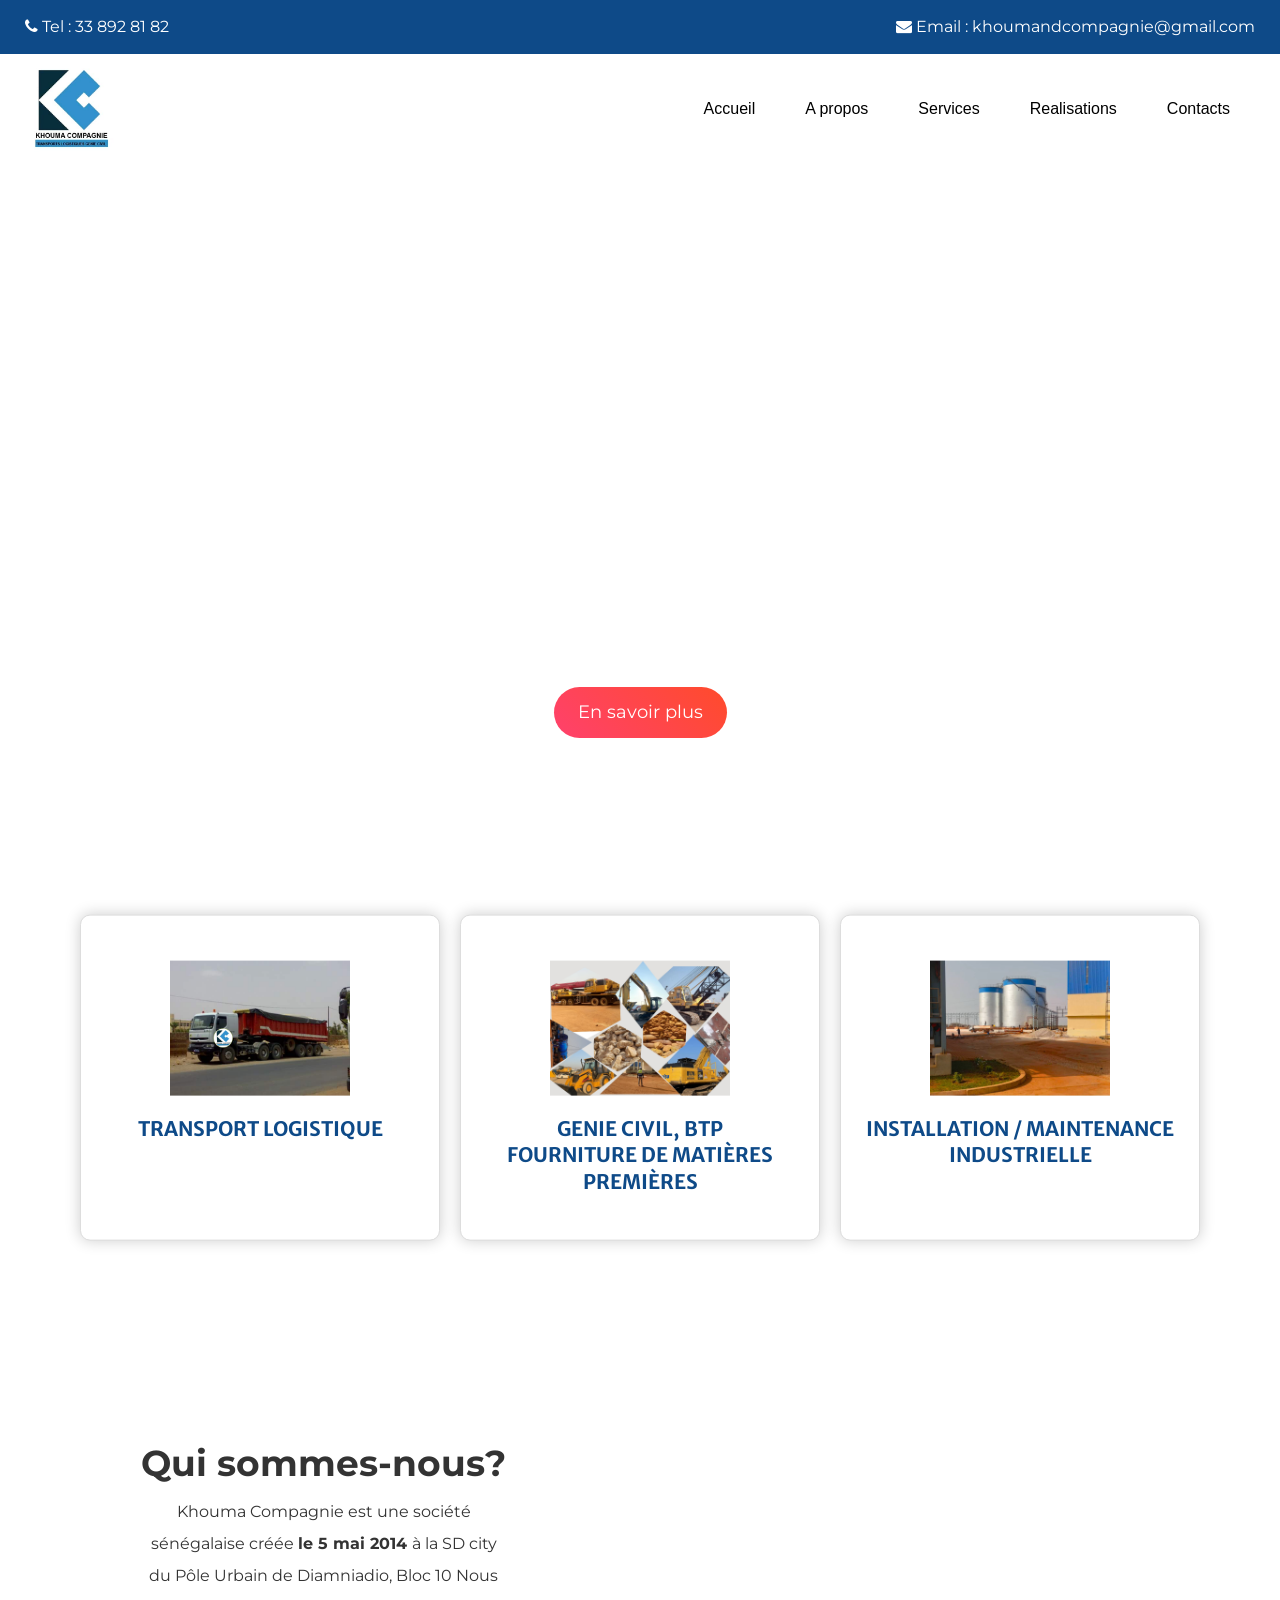
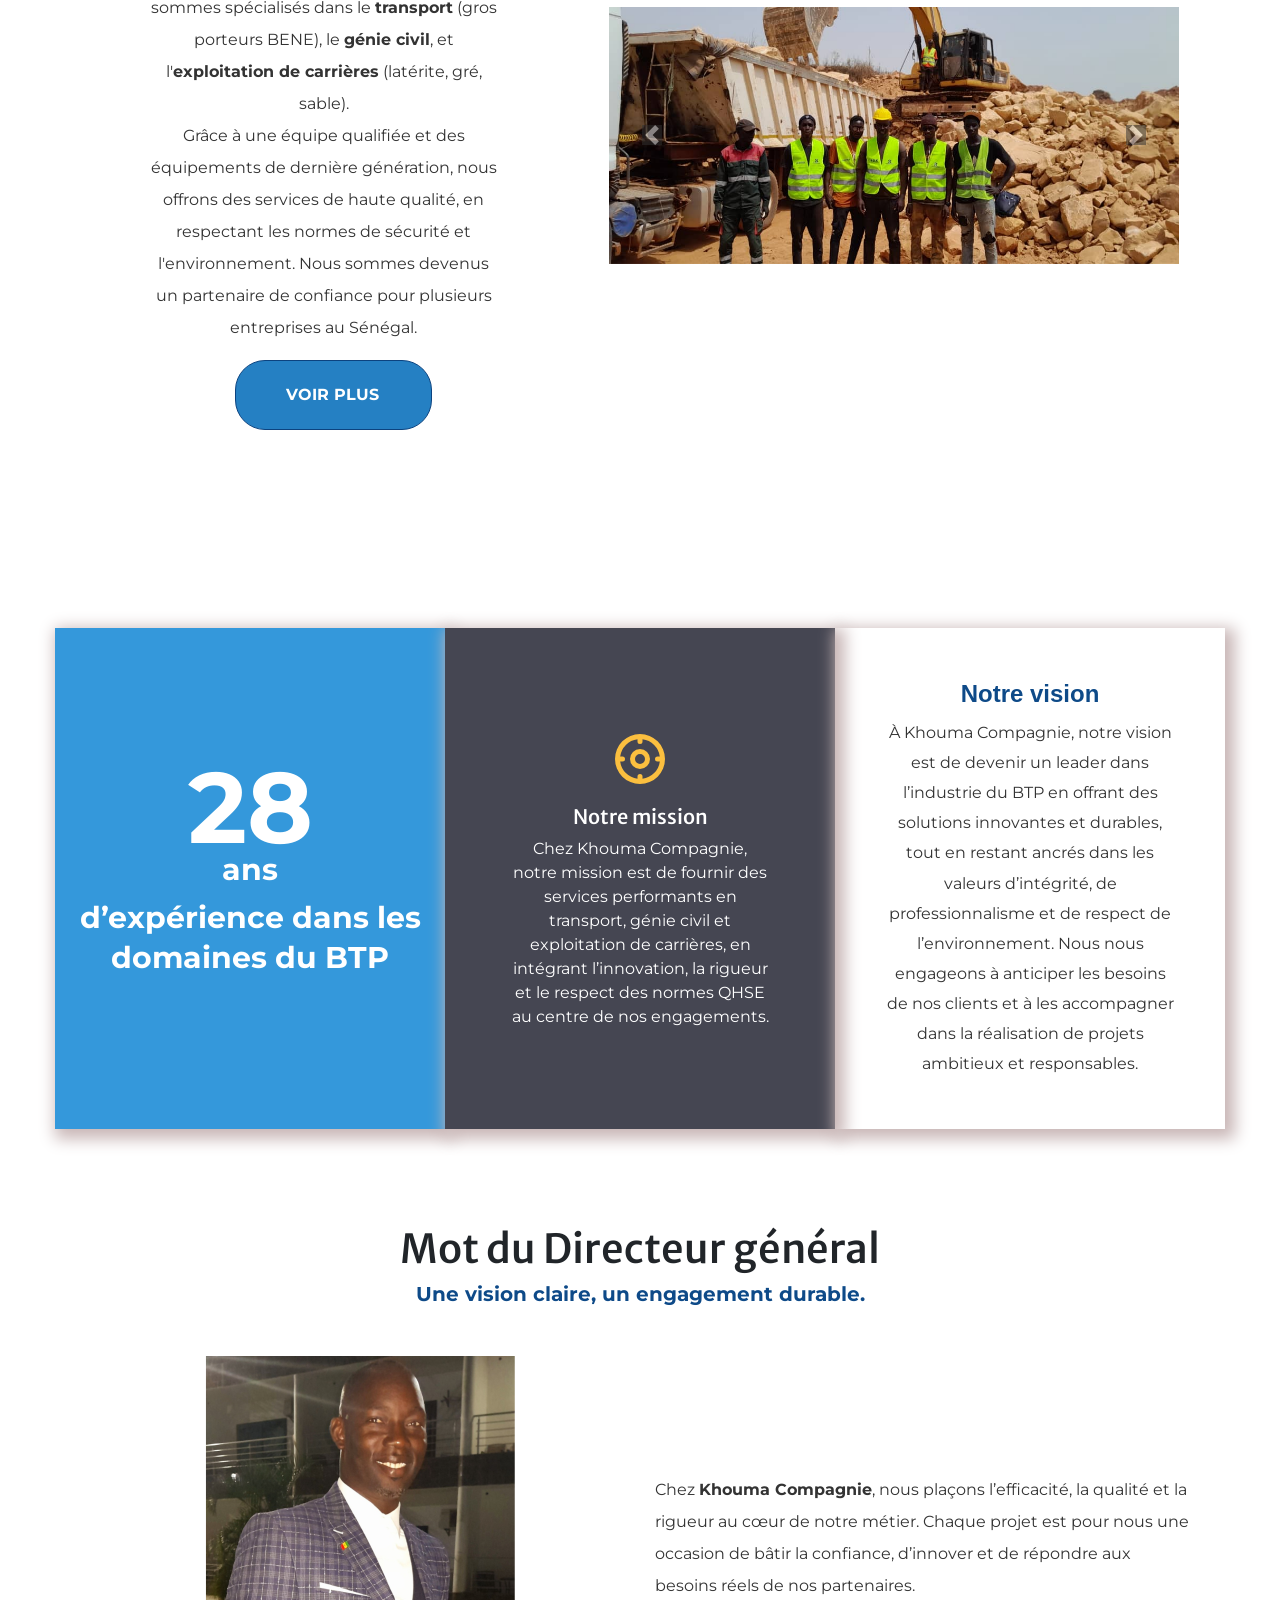
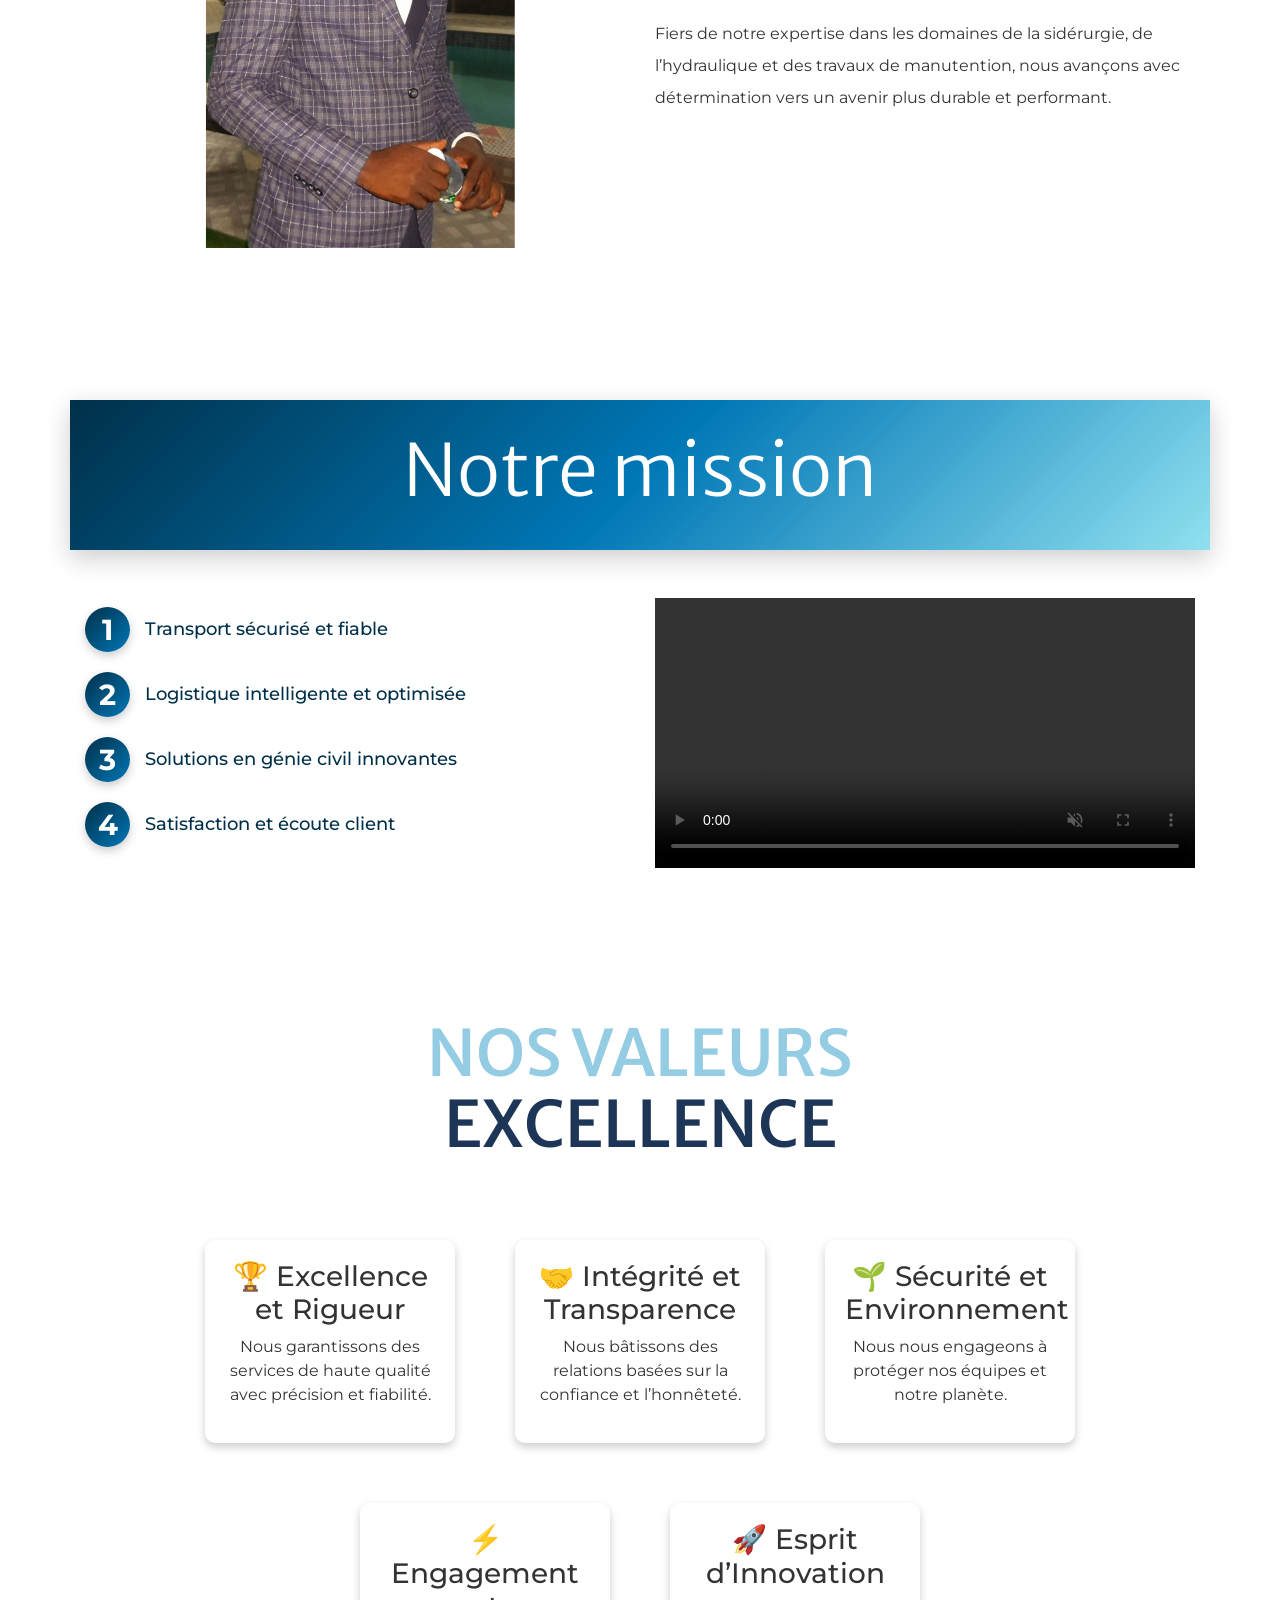
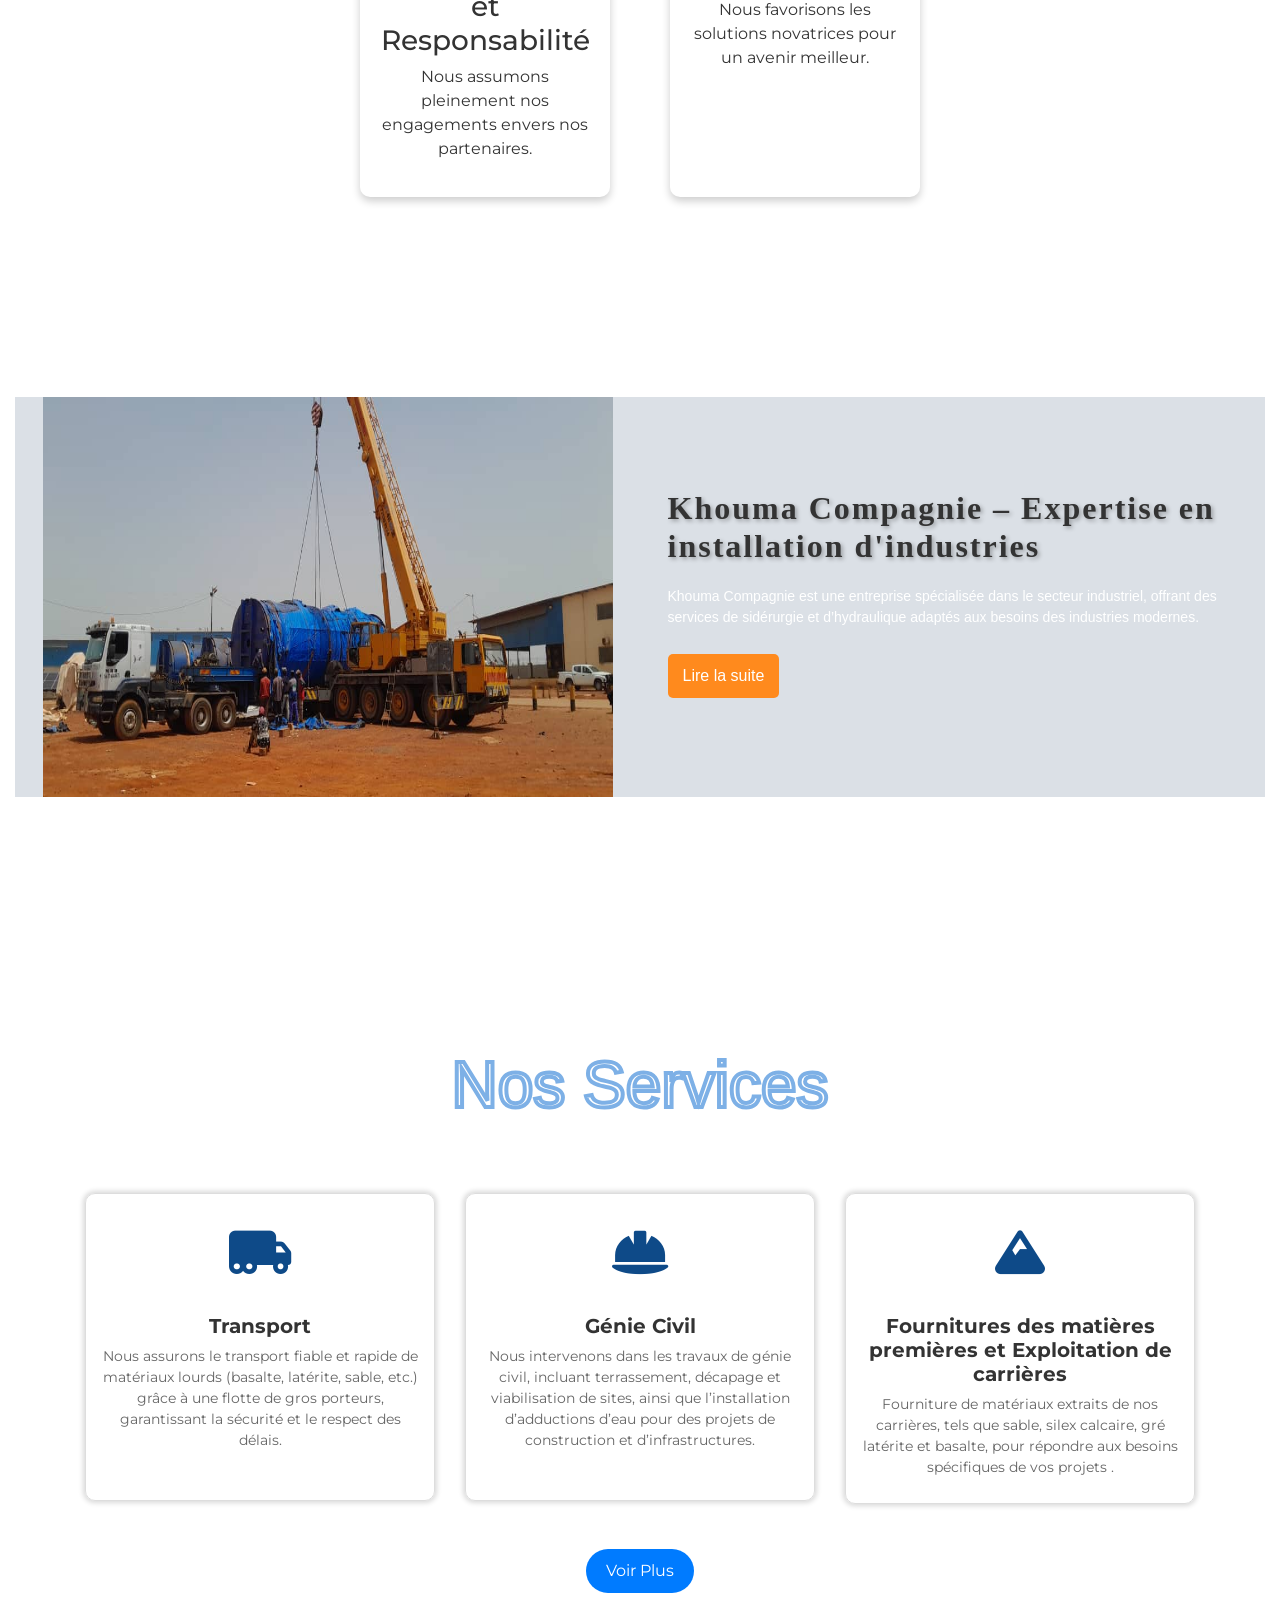
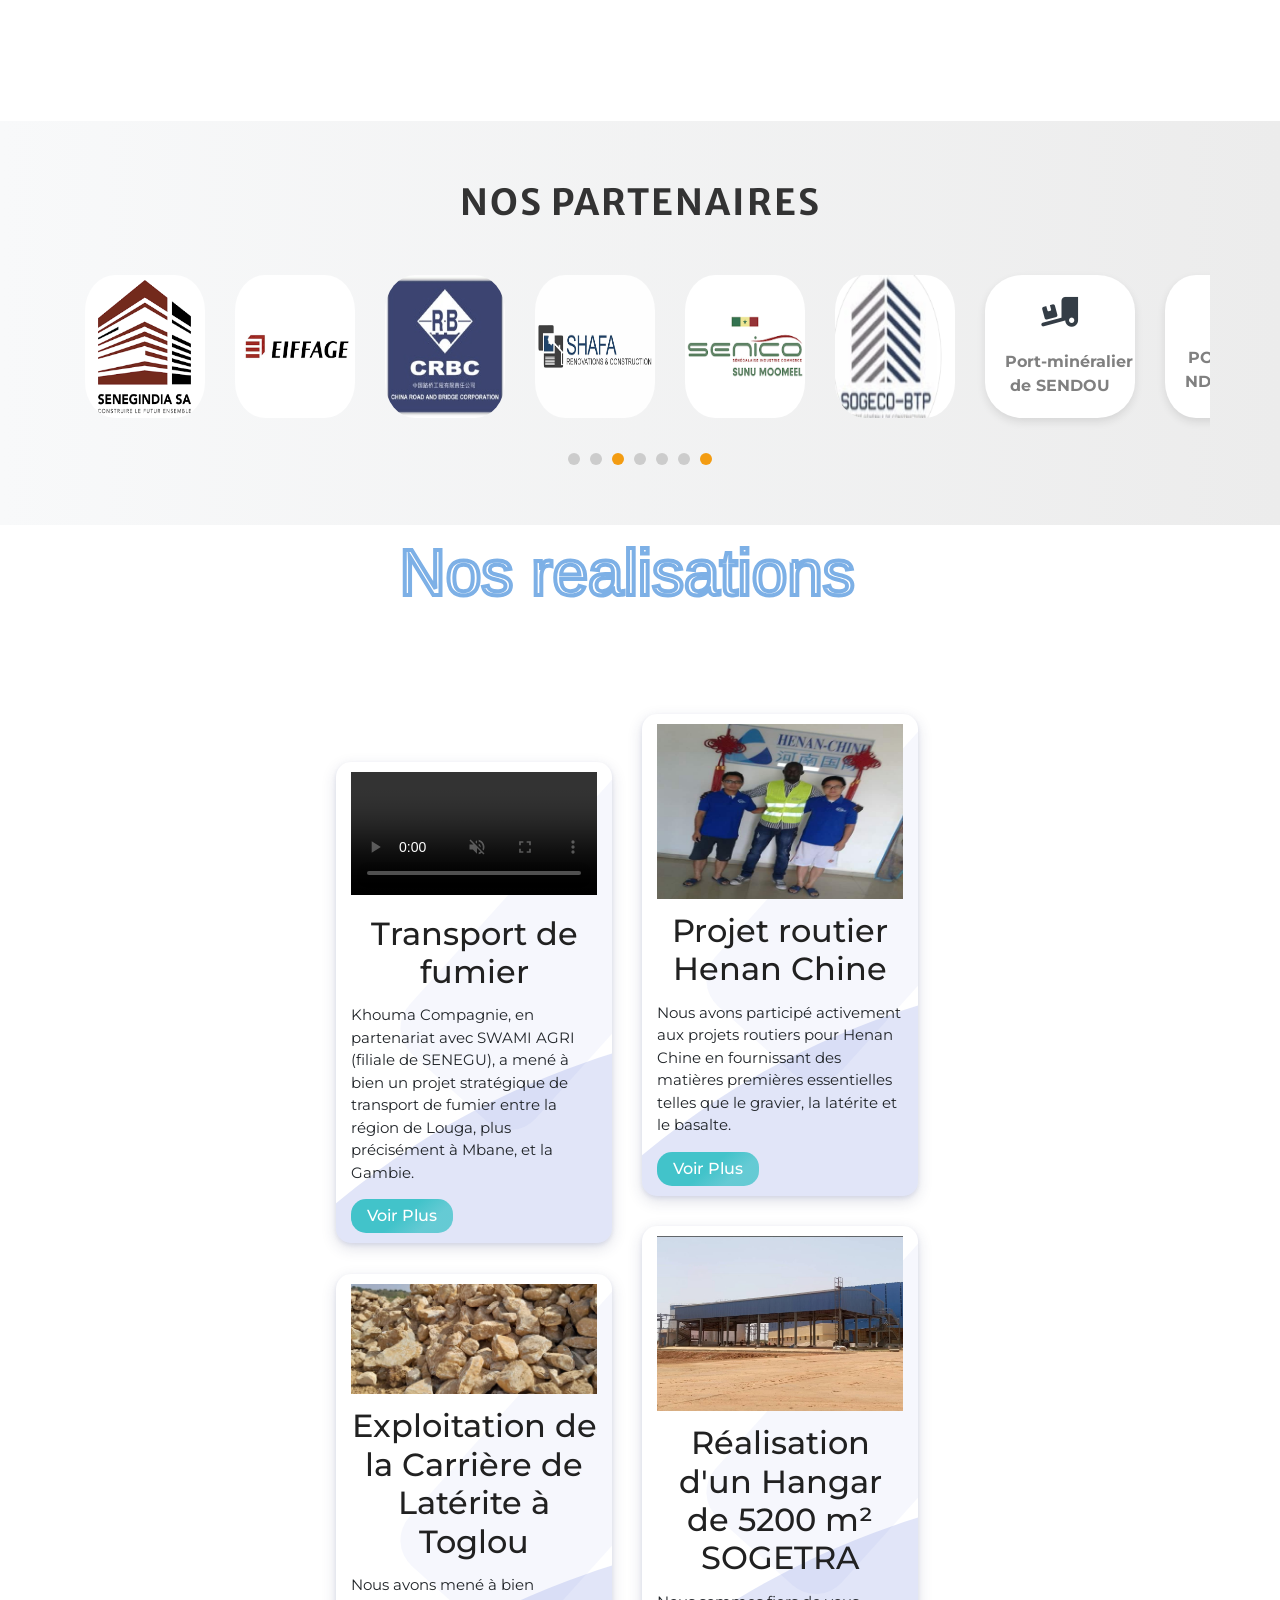
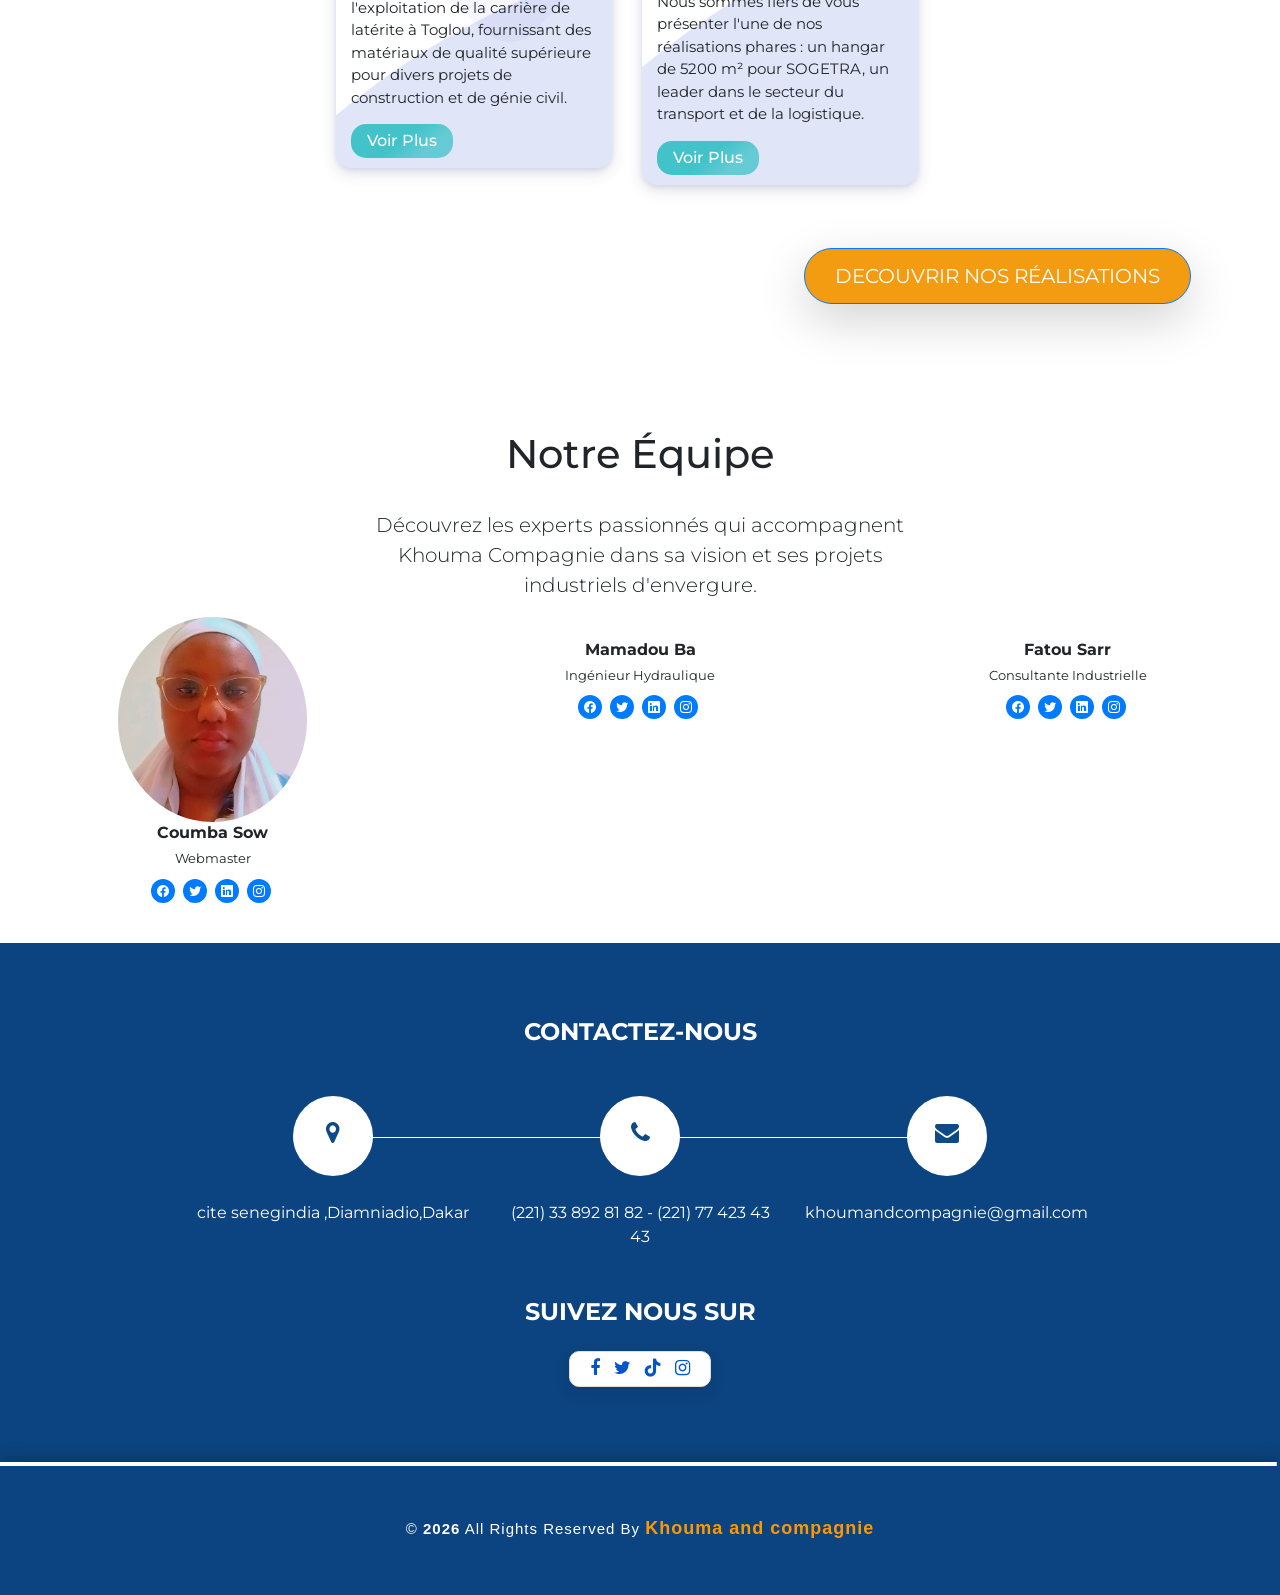
==== index.html @ 14bce643 "website previewS" ====
<!DOCTYPE html>
<html>

<head>
  <!-- Basic -->
  <meta charset="utf-8" />
  <meta name="google-site-verification" content="zhddqj1n6mwvAcPOHNUxkm_RNmZTlEj_WX2OLUiWiZ4" />  <meta http-equiv="X-UA-Compatible" content="IE=edge" />
  <!-- Mobile Metas -->
  <meta name="viewport" content="width=device-width, initial-scale=1, shrink-to-fit=no" />
  <!-- Site Metas -->
  <title>Khouma Compagnie | BTP, Transport, Génie Civil au Sénégal</title>
  <meta name="description" content="Khouma Compagnie est spécialisée dans le BTP, le transport logistique et les services industriels au Sénégal.">
  <meta name="keywords" content="BTP Sénégal, Transport, Génie civil, Khouma Compagnie, Entreprise construction Sénégal">
  <meta name="robots" content="index, follow">
  <link rel="canonical" href="https://khoumacompagnie.netlify.app">
  
  <!-- Liens vers les bibliothèques nécessaires -->
   <!-- AOS CSS -->
<link href="https://cdn.jsdelivr.net/npm/aos@2.3.4/dist/aos.css" rel="stylesheet">

  <link href="https://fonts.googleapis.com/css2?family=Montserrat:wght@400;700&display=swap" rel="stylesheet">

  <link href="https://cdnjs.cloudflare.com/ajax/libs/animate.css/4.1.1/animate.min.css" rel="stylesheet">
  <link href="https://cdnjs.cloudflare.com/ajax/libs/font-awesome/6.0.0-beta3/css/all.min.css" rel="stylesheet">
 
  <!-- slider stylesheet -->
  <link rel="stylesheet" type="text/css" href="https://cdnjs.cloudflare.com/ajax/libs/OwlCarousel2/2.3.4/assets/owl.carousel.min.css" />
  <!-- bootstrap core css -->
  <link rel="stylesheet" type="text/css" href="css/bootstrap.css" />
  <!-- font awesome style -->
  <link rel="stylesheet" type="text/css" href="css/font-awesome.min.css" />

  <!-- Custom styles for this template -->
  <link href="css/style.css" rel="stylesheet" />
  <!-- responsive style -->
  <link href="css/responsive.css" rel="stylesheet" />

</head>

<body>
  <div class="hero_area">
    <!-- header section strats -->
    <header class="header_section "  data-aos="fade-up" data-aos-duration="1000" data-aos-delay="300">
    <div class="header_top  text-white">
  <div class="container-fluid">
    <div class="contact_nav d-flex flex-column flex-md-row justify-content-between align-items-center text-center text-md-start">
      <a href="tel:+221338928182" class="mb-2 mb-md-0 text-white text-decoration-none">
        <i class="fa fa-phone me-2" aria-hidden="true"></i>
        <span>Tel : 33 892 81 82</span>
      </a>
      <a href="mailto:khoumandcompagnie@gmail.com" class="text-white text-decoration-none">
        <i class="fa fa-envelope me-2" aria-hidden="true"></i>
        <span>Email : khoumandcompagnie@gmail.com</span>
      </a>
    </div>
  </div>
</div>

      <div class="header_bottom">
        <div class="container-fluid">
          <nav class="navbar navbar-expand-lg custom_nav-container ">
            <a class="navbar-brand" href="index.html">
              <img src="images/logo_khouma.png" alt="" width="90" height="72">

            </a>

            <button class="navbar-toggler" type="button" data-toggle="collapse" data-target="#navbarSupportedContent" aria-controls="navbarSupportedContent" aria-expanded="false" aria-label="Toggle navigation">
              <span class=""> </span>
            </button>

            
            <div class="collapse navbar-collapse" id="navbarSupportedContent">
              <ul class="navbar-nav ">
                <li class="nav-item ">
                  <a class="nav-link" href="index.html">Accueil <span class="sr-only">(current)</span></a>
                </li>
                <li class="nav-item">
                  <a class="nav-link" href="about.html"> A propos</a>
                </li>
                <li class="nav-item">
                  <a class="nav-link" href="service.html"> Services</a>
                </li>
                <li class="nav-item">
                  <a class="nav-link" href="realisation.html"> Realisations</a>
                </li>
                <li class="nav-item">
                  <a class="nav-link" href="contact.html">Contacts</a>
                </li>
              </ul>
            </div>
          </nav>
        </div>
      </div>
    </header>
    <!-- end header section -->
    <!-- slider section -->
   
    <section class="slider_section">
      <video autoplay loop muted playsinline class="background-video">
          <source src="src/BACK.mp4" type="video/mp4">
      </video>
      <div class="container">
          <div class="content-box">
              <h1 class="animated-title">Bienvenue dans notre univers</h1>
              <p class="animated-subtitle">Découvrez notre expertise en transport, logistique et génie civil.</p>
              <a href="#" class="cta-button">En savoir plus</a>
          </div>
      </div>
  </section>
   
   
    <!-- end slider section -->
  </div>

  <!-- feature section -->
  <section class="feature_section">
    <div class="container">
      <div class="feature_container row justify-content-center">
        
        <!-- Box 1: Transport logistique -->
        <div class="box col-12 col-md-4 mb-4">
          <img src="images/transport.png" alt="" width="180" height="137">
          <h5 class="name text-center text-md-start fs-6 fs-md-5 fs-lg-4">
            Transport logistique
          </h5>
        </div>
  
        <!-- Box 2: Genie civil, Btp -->
        <div class="box col-12 col-md-4 mb-4">
          <div class="img-box">
            <img src="images/genie.png" alt="" width="180" height="137">
          </div>
          <h5 class="name text-center text-md-start fs-6 fs-md-5 fs-lg-4">
            Genie civil, Btp <br>
            Fourniture de matières premières
          </h5>
        </div>
  
        <!-- Box 3: Installation / maintenance industrielle -->
        <div class="box col-12 col-md-4 mb-4">
          <div class="img-box">
            <img src="images/industrie.jpg" alt="" width="180" height="137">
          </div>
          <h5 class="name text-center text-md-start fs-6 fs-md-5 fs-lg-4">
            Installation / Maintenance Industrielle
          </h5>
        </div>
  
      </div>
    </div>
  </section>

  <!-- end feature section -->
       <!--  presentation section -->

  <section class="about_section layout_padding-bottom ">
    <div class="container">
      <div class="row">
        <div class="col-lg-5 col-md-6 wow fadeInUp">
          <div class="detail-box " data-aos="fade-up" data-aos-duration="1000" data-aos-delay="300">
              <h2 >Qui sommes-nous?</h2>
              <p class="text-start text-md-center px-0 px-lg-5">
                Khouma Compagnie est une société sénégalaise créée <strong>le 5 mai 2014 </strong>à la SD city du Pôle Urbain de Diamniadio, Bloc 10
                Nous sommes spécialisés dans le <strong>transport</strong> (gros porteurs BENE), le <strong>génie civil</strong>, et l'<strong>exploitation de carrières</strong> (latérite, gré, sable).
             <br>
                  Grâce à une équipe qualifiée et des équipements de dernière génération, nous offrons des services de haute qualité, en respectant les normes de sécurité et l'environnement. Nous sommes devenus un partenaire de confiance pour plusieurs entreprises au Sénégal.
              </p>
              <a href="/about" class="btn btn-primary wow fadeInUp">Voir Plus</a>
          </div>
      </div>
      
        <div class="col-lg-7 col-md-6">
          <div id="imageCarousel" class="carousel slide" data-ride="carousel" data-interval="5000">
            <div class="carousel-inner">
              <div class="carousel-item active">
                <img src="images/A.png" class="d-block w-100" alt="Image 1">
              </div>
              <div class="carousel-item">
                <img src="images/about-img2.jpg" class="d-block w-100" alt="Image 2">
              </div>
              <div class="carousel-item">
                <img src="images/about-img3.jpg" class="d-block w-100" alt="Image 3">
              </div>
              <div class="carousel-item">
                <img src="images/about-img4.jpg" class="d-block w-100" alt="Image 3">
              </div>
            </div>
            <a class="carousel-control-prev" href="#imageCarousel" role="button" data-slide="prev">
              <span class="carousel-control-prev-icon"></span>
            </a>
            <a class="carousel-control-next" href="#imageCarousel" role="button" data-slide="next">
              <span class="carousel-control-next-icon"></span>
            </a>
          </div>
        </div>
      </div>
    </div>
  </section>
    <!-- end presentation section -->

  <!-- mission section -->

  <section class="container bande py-5" data-aos="fade-up" data-aos-duration="1000" data-aos-delay="300">
    <div class="row gy-4">
      
      <!-- Premier div avec hauteur flexible -->
      <div class="elementor-widget-wrap elementor-element-populated col-12 col-md-4 col1 d-flex flex-column align-items-center text-center text-md-start" data-aos="fade-right" data-aos-duration="1000">
        <div class="elementor-widget-container">
          <h1 class="elementor-heading-title elementor-size-default display-4 fw-bold">28</h1>
          <h2 class="elementor-heading-title elementor-size-default h4">ans</h2>
          <h2 class="elementor-heading-title elementor-size-default h6">d’expérience dans les domaines du BTP</h2>
        </div>
      </div>
    
      <!-- Deuxième div -->
      <div class="elementor-widget-wrap elementor-element-populated col-12 col-md-4 col2 d-flex flex-column align-items-center text-center text-md-start" data-aos="fade-up" data-aos-duration="1000">
        <!-- Icône -->
        <svg xmlns="http://www.w3.org/2000/svg" width="60" height="60" class="mb-3" fill="#fbbf3f" viewBox="0 0 24 24">
          <path d="M12 2a10 10 0 1 0 10 10A10.011 10.011 0 0 0 12 2Zm1 17.93V19a1 1 0 0 0-2 0v.93A8.005 8.005 0 0 1 4.07 13H5a1 1 0 0 0 0-2h-.93A8.005 8.005 0 0 1 11 4.07V5a1 1 0 0 0 2 0v-.93A8.005 8.005 0 0 1 19.93 11H19a1 1 0 0 0 0 2h.93A8.005 8.005 0 0 1 13 19.93ZM12 8a4 4 0 1 0 4 4 4.005 4.005 0 0 0-4-4Zm0 6a2 2 0 1 1 2-2 2.003 2.003 0 0 1-2 2Z" />
        </svg>
    
        <h2 class="elementor-heading-title elementor-size-default h5 mb-2">Notre mission</h2>
        <div class="elementor-widget-container px-3">
          <p class="mb-0 text-start text-md-center">
            Chez Khouma Compagnie, notre mission est de fournir des services performants en transport, génie civil et exploitation de carrières, 
            en intégrant l’innovation, la rigueur et le respect des normes QHSE au centre de nos engagements.
          </p>
        </div>
      </div>
    
      <!-- Troisième div -->
      <div class="elementor-widget-wrap elementor-element-populated col-12 col-md-4 col3 d-flex flex-column align-items-center text-center text-md-start px-sm-5" data-aos="fade-left" data-aos-duration="1000">
        <h2 class="elementor-heading-title elementor-size-default h5 ">Notre vision</h2>
        <span class="text-start text-md-center ">
          À Khouma Compagnie, notre vision est de devenir un leader dans l’industrie du BTP en offrant des solutions innovantes et durables, tout en restant ancrés dans les valeurs d’intégrité, de professionnalisme et de respect de l’environnement. Nous nous engageons à anticiper les besoins de nos clients et à les accompagner dans la réalisation de projets ambitieux et responsables.
        </span>
      </div>
  
    </div>
  </section>
  
  
  <!-- end mission section -->
     <!--  director section -->

     <section class="py-5 mot-directeur">
      <div class="container director">
        
        <!-- Titre centré -->
        <div class="row justify-content-center text-center mb-4">
          <div class="col-lg-8 col-md-10">
            <h1 class="elementor-heading-title">Mot du Directeur général</h1>
            <span class="mt-3">Une vision claire, un engagement durable.</span>
          </div>
        </div>
    
        <!-- Contenu 2 colonnes responsive -->
        <div class="row align-items-center">
          <div class="col-md-6 mb-4 mb-md-0"   data-aos="fade-up" data-aos-duration="1000" data-aos-delay="300">
            <!-- Tu peux ajouter une image ici par exemple -->
            <img src="images/dg.png"  alt="" style="left: 0; width:100%">
          </div>
    
          <div class="col-md-6" >
            <p>
              Chez <strong>Khouma Compagnie</strong>, nous plaçons l’efficacité, la qualité et la rigueur au cœur de notre métier.
              Chaque projet est pour nous une occasion de bâtir la confiance, d’innover et de répondre aux besoins réels de nos partenaires.
            </p>
            <p>
              Fiers de notre expertise dans les domaines de la sidérurgie, de l’hydraulique et des travaux de manutention, nous avançons
              avec détermination vers un avenir plus durable et performant.
            </p>
          </div>
        </div>
    
      </div>
    </section>
    
   <!-- end director section -->
        <!--  mission section -->

        <section class="banniere-section">
    <div class="container">
      
      <!-- Row 1 : Titre animé -->
      <div class="row justify-content-center first-row m-0">
        <div class="col-12 text-center">
            <h2 class="display-3 display-sm-2 display-md-2 display-lg-1 text-white">Notre mission</h2>
        </div>
    </div>
    

      <!-- Row 2 : Texte simple -->
      <div class="row align-items-center mt-5">
  <!-- Colonne gauche : Missions -->
  <div class="col-lg-6 col-md-12">
    <div class="mission-item">
      <span class="numero">1</span>
      <span class="texte-mission">Transport sécurisé et fiable</span>
    </div>
    <div class="mission-item">
      <span class="numero">2</span>
      <span class="texte-mission">Logistique intelligente et optimisée</span>
    </div>
    <div class="mission-item">
      <span class="numero">3</span>
      <span class="texte-mission">Solutions en génie civil innovantes</span>
    </div>
    <div class="mission-item">
      <span class="numero">4</span>
      <span class="texte-mission">Satisfaction et écoute client</span>
    </div>
  </div>

  <!-- Colonne droite : Texte explicatif -->
  <div class="col-lg-6 col-md-12 text-center mt-4 mt-lg-0">
  <video width="100%" height="30%" autoplay loop muted playsinline  controls>
            <source src="src/mission.mp4" type="video/mp4">
            Votre navigateur ne prend pas en charge la lecture de vidéos.
        </video> 
  </div>
</div>

    </div>
  </section>
      <!-- end mission section -->

    <!-- valors section  -->

      <section class="nos-valeurs ">
          <div class="main">
            <h1>Nos valeurs <div class="roller">
              <span id="rolltext">Excellence<br/>
              Innovation<br/>
              Integrite<br/>

              <span id="spare-time"> Succès garanti.</span><br/>
              </div>
              </h1>
              
            </div>
            
          <div class="valeurs-container">
              <div class="valeur">
                  <h3>🏆 Excellence et Rigueur</h3>
                  <p>Nous garantissons des services de haute qualité avec précision et fiabilité.</p>
              </div>
              <div class="valeur">
                  <h3>🤝 Intégrité et Transparence</h3>
                  <p>Nous bâtissons des relations basées sur la confiance et l’honnêteté.</p>
              </div>
              <div class="valeur">
                  <h3>🌱 Sécurité et Environnement</h3>
                  <p>Nous nous engageons à protéger nos équipes et notre planète.</p>
              </div>
              <div class="valeur">
                  <h3>⚡ Engagement et Responsabilité</h3>
                  <p>Nous assumons pleinement nos engagements envers nos partenaires.</p>
              </div>
              <div class="valeur">
                  <h3>🚀 Esprit d’Innovation</h3>
                  <p>Nous favorisons les solutions novatrices pour un avenir meilleur.</p>
              </div>
          </div>
      </section>
    <!-- end valors section -->

     
  
  
  <!-- professional section -->

  <section class="professional_section layout_padding"   data-aos="fade-up" data-aos-duration="1000" data-aos-delay="300">
    <div class="container-fluid"  >
      <div class="row">
        <div class="col-md-6">
          <div class="img-box ">
            <img src="images/mavamar1.jpg"  alt="" style="left: 0;">
          </div>
        </div>
        
        <div class="col-md-6">
          <div class="detail-box">
              <h2>Khouma Compagnie – Expertise en installation d'industries</h2>
              <p>
                  Khouma Compagnie est une entreprise spécialisée dans le secteur industriel, offrant des services de sidérurgie et d’hydraulique adaptés aux besoins des industries modernes.
              </p>
              <input type="checkbox" id="toggle" hidden>
              <div id="more">
                  <p>
                      Grâce à notre expertise et à nos équipements de pointe, nous accompagnons nos partenaires dans l’optimisation de leurs infrastructures et processus, garantissant robustesse, performance et durabilité.
                  </p>
              </div>
              <label for="toggle" class="read-more"></label>
          </div>
      </div>
      
      </div>
    </div>
  </section>

  <!-- end professional section -->

  <!-- service section -->


  
  <section class="service_section layout_padding">
    <div class="container">
        <div class="heading_container heading_center">
            <main> Nos Services </main>
        </div>
        <div class="row">
            <div class="col-sm-6 col-md-4 mx-auto">
                <div class="box">
                    <div class="img-box">
                        <i class="fas fa-truck-moving"></i>
                    </div>
                    <div class="detail-box">
                        <h5> Transport </h5>
                        <p> Nous assurons le transport fiable et rapide de matériaux lourds (basalte, latérite, sable, etc.) grâce à une flotte de gros porteurs, garantissant la sécurité et le respect des délais. </p>
                    <br>
                      </div>
                </div>
            </div>
            <div class="col-sm-6 col-md-4 mx-auto">
                <div class="box">
                    <div class="img-box">
                        <i class="fas fa-hard-hat"></i>
                    </div>
                    <div class="detail-box">
                        <h5> Génie Civil </h5>
                        <p>Nous intervenons dans les travaux de génie civil, incluant terrassement, décapage et viabilisation de sites, ainsi que l’installation d’adductions d’eau pour des projets de construction et d’infrastructures. </p>
                    <br>
                      </div>
                </div>
            </div>
            <div class="col-sm-6 col-md-4 mx-auto">
                <div class="box">
                    <div class="img-box">
                        <i class="fas fa-mountain"></i>
                    </div>
                    <div class="detail-box">
                        <h5> Fournitures des
                          matières premières et Exploitation de carrières</h5>
                        <p> Fourniture de matériaux extraits de nos carrières, tels que sable, silex calcaire, gré latérite et basalte, pour répondre aux besoins spécifiques de vos projets . </p>
                    </div>
                </div>
                
            </div>
        </div>

        <!-- Checkbox pour afficher/masquer -->
        <input type="checkbox" id="toggle-services" class="toggle-input">

        <!-- Services cachés -->
        <div class="row toggle-content">
           
          <div class="col-sm-6 col-md-4 mx-auto">
            <div class="box">
                <div class="img-box">
                  <i class="fas fa-hard-hat"></i> 
                </div>
                <div class="detail-box">
                    <h5> BTP </h5>
                <p>Les travaux de construction et de pistes 
                  font partie de notre portefeuille d’activité.</p> 
                </div>
            </div>
        </div>
        

         
            <div class="col-sm-6 col-md-4 mx-auto ">
                <div class="box">
                    <div class="img-box">
                        <i class="fas fa-tools"></i>
                    </div>
                    <div class="detail-box">
                        <h5> installation Industrielle </h5>
                        <p> installation et maintenance pour garantir une production continue. </p>
                    </div>
                </div>
                
            </div>
            <div class="col-sm-6 col-md-4 mx-auto">
              <div class="box">
                  <div class="img-box">
                      <i class="fas fa-building"></i> <!-- Icône pour l'immobilier -->
                  </div>
                  <div class="detail-box">
                      <h5> Immobilier </h5>
                      <p> Développement, gestion et vente de propriétés résidentielles et commerciales. </p>
                  </div>
              </div>
          </div>
          
          <div class="col-sm-6 col-md-4 mx-auto">
            <div class="box">
                <div class="img-box">
                  <i class="fas fa-boxes"></i> 
                </div>
                <div class="detail-box">
                    <h5> Logistique </h5>
                    <p>Gestion complète de la logistique de vos projets, assurant une coordination fluide et une livraison à temps des matériaux nécessaires pour le bon déroulement des chantiers. </p>
                </div>
            </div>
        </div>
        
            
        </div>

        <!-- Bouton Voir Plus / Moins -->
        <div class="btn-box">
            <label for="toggle-services" class="btn-label"> Voir Plus </label>
            <label for="toggle-services" class="btn-label btn-hide"> Voir Moins </label>
        </div>
    </div>
</section>

  <!-- end service section -->

  <!-- client section -->


  <section class="partners_section">
    <div class="container">
      <h2 class="section-title">Nos Partenaires</h2>
      <div class="slider-container">
        <div class="logo-slider">
          <div class="logo-track">
            <img src="images/seneguindia.png" alt="Partenaire 1" width="10px" height="10px" >
            <img src="images/effage.png" alt="Partenaire 2">
            <img src="images/LOGO CBRC.jfif" alt="Partenaire 3">
            <img src="images/shafa.png" alt="Partenaire 4">
            <img src="images/senico.png" alt="Partenaire 4">
            <img src="images/sogeco.png" alt="Partenaire 4">
            <div class="partenaire-item">
              <i class="fas fa-truck-loading"></i>
              <p> Port-minéralier <br> de SENDOU </p>

          </div>
          <div class="partenaire-item">
            <i class="fas fa-anchor"></i>
            <p>  PORT DE     <br> NDAYANE </p>

        </div>
        <img src="images/dm-construction.png" alt="Partenaire 6">
        <img src="images/sogetra.png" alt="Partenaire 7">


       
           
            <!-- Répétition pour un effet infini -->
            <img src="images/seneguindia.png" alt="Partenaire 1" width="10px" height="10px" >
            <img src="images/effage.png" alt="Partenaire 2">
            <img src="images/LOGO CBRC.jfif" alt="Partenaire 3">
            <img src="images/shafa.png" alt="Partenaire 4">

            <div class="partenaire-item">
              <i class="fas fa-truck-loading"></i>
              <p> Port-minéralier <br> de SENDOU </p>

          </div>
          <div class="partenaire-item">
            <i class="fas fa-anchor"></i>
            <p>  PORT DE     <br> NDAYANE </p>

        </div>
        <img src="images/dm-construction.png" alt="Partenaire 6">
        <img src="images/sogetra.png" alt="Partenaire 7">


       
          </div>
        </div>
        <div class="dots-container"></div>
      </div>
    </div>
  </section>
  
  
  
  <!-- end client section -->



<!-- nos realisation -->
<div class="section_our_solution">
  <main>Nos realisations</main>

  <div class="row">

    <div class="col-lg-12 col-md-12 col-sm-12 ">
      <div class="our_solution_category">
        <div class="solution_cards_box">
          <div class="solution_card">
            <div class="hover_color_bubble"></div>
            <video width="100%" height="50%" autoplay loop muted playsinline  controls>
              <source src="src/fumier.mp4" type="video/mp4">
              Votre navigateur ne prend pas en charge la lecture de vidéos.
          </video>           
           <div class="solu_title">
              <h3>Transport de fumier</h3>
            </div>
            <div class="solu_description">
              <p>
                Khouma Compagnie, en partenariat avec SWAMI AGRI (filiale de SENEGU), a mené à bien un projet stratégique de transport de fumier entre la région de Louga, plus précisément à Mbane, et la Gambie. 
              </p>
              <p id="extra-text" style="display: none;">
                Ce projet a exigé une logistique sophistiquée et des coûts élevés, en raison de la nature du produit à transporter et des défis liés au respect des délais de livraison. Grâce à une gestion rigoureuse des ressources et à une coordination optimale, Khouma Compagnie a su relever ce défi avec succès, garantissant ainsi une solution efficace et fiable pour le transport de matières organiques vers la Gambie. Ce projet témoigne de notre expertise en matière de logistique internationale et de notre engagement à offrir des services de haute qualité à nos partenaires.              </p>
              <button type="button" class="read_more_btn" onclick="toggleText()">Voir Plus</button>            </div>
          </div>
          <div class="solution_card">
            <div class="hover_color_bubble"></div>
            <img src="images/basalte.jpg" alt="">
            <div class="solu_title">
              <h3>Exploitation de la Carrière de Latérite à Toglou
              </h3>
            </div>
            <div class="solu_description">
              <p>
                Nous avons mené à bien l'exploitation de la carrière de latérite à Toglou, fournissant des matériaux de qualité supérieure pour divers projets de construction et de génie civil.             
               </p>
              <p id="extra-text3" style="display: none;">
                Grâce à notre expertise technique et notre engagement en matière de sécurité et de respect de l’environnement, nous avons optimisé l'extraction et la gestion des ressources, garantissant des livraisons ponctuelles et efficaces. Cette exploitation contribue non seulement à soutenir le développement d'infrastructures, mais aussi à répondre aux besoins croissants en matériaux locaux pour des projets durables.
              </p>
              <button type="button" class="read_more_btn3" onclick="toggleText3()">Voir Plus</button>
            </div>
          </div>
          
        </div>
        <!--  -->
        <div class="solution_cards_box sol_card_top_3">
          <div class="solution_card">
            <div class="hover_color_bubble"></div>
            <img src="images/HENAN chine.jpg" alt="">
            <div class="solu_title">
              <h3>Projet routier Henan Chine</h3>
            </div>
            <div class="solu_description">
              <p id="short-text">
                Nous avons participé activement aux projets routiers pour Henan Chine en fournissant des matières premières essentielles telles que le gravier, la latérite et le basalte.           
                 </p>
              <p id="extra-text1" style="display: none;">
                Nous assurons également la livraison avec nos camions et mettons à disposition des chauffeurs qualifiés pour le transport et la logistique. Notre engagement envers la qualité et la durabilité contribue à la réalisation d'infrastructures solides et performantes.              </p>
              <button type="button" class="read_more_btn1" onclick="toggleText1()">Voir Plus</button>
            </div>
            
          </div>
          
          <div class="solution_card">
            <div class="hover_color_bubble"></div>
            
          <img src="images/terassement.jpg" alt="">

            <div class="solu_title">
              <h3>Réalisation d'un Hangar de 5200 m²  SOGETRA
              </h3>
            </div>
            <div class="solu_description">
              <p id="short-text">
                Nous sommes fiers de vous présenter l'une de nos réalisations phares : un hangar de 5200 m² pour SOGETRA, un leader dans le secteur du transport et de la logistique.               </p>
              <p id="extra-text2" style="display: none;">
                Ce projet témoigne de notre expertise et de notre savoir-faire dans la conception et la construction d'infrastructures industrielles de grande envergure.                
              </p>
                
                      <button type="button" class="read_more_btn2" onclick="toggleText2()">Voir Plus</button>
              </div>
          </div>
          
        </div>
      
      </div>
      <a href="realisation.html">
        <button type="button" class="btn btn-primary btn-lg rounded-pill  shadow-lg float-right mr-5">Decouvrir nos Réalisations</button>
      </a>
    </div>
  </div>
</div>
  <!-- end nos realisation -->


  <!-- contact section -->

  <!-- end contact section -->

  <!--  team section -->
  <link rel="stylesheet" href="https://cdn.jsdelivr.net/npm/bootstrap-icons@1.10.5/font/bootstrap-icons.css">

  <section id="team" class="section bg-gray-100">
  <div class="container">
    <div class="row section-heading justify-content-center text-center wow fadeInUp" data-wow-duration="0.3s" data-wow-delay="0.3s" style="visibility: visible; animation-duration: 0.3s; animation-delay: 0.3s; animation-name: fadeInUp;">
      <div class="col-lg-8 col-xl-6">
        <h3 class="h1 bg-primary-after after-50px pb-3 mb-3">Notre Équipe</h3>
        <div class="lead">Découvrez les experts passionnés qui accompagnent Khouma Compagnie dans sa vision et ses projets industriels d'envergure.</div>
      </div>
    </div>
    <div class="row">
      <div class="col-lg-3 col-sm-6 my-3 wow fadeInUp" data-wow-duration="0.3s" data-wow-delay="0.3s">
        <div class="hover-top-in text-center">
          <div class="overflow-hidden z-index-1 position-relative px-5">
            <img class="rounded-circle border border-5 border-white shadow" src="images/PP.jpg" alt="">
          </div>
          <div class="mx-2 mx-xl-3 shadow rounded-3 position-relative mt-n4 bg-white p-4 pt-6 mx-4 text-center hover-top--in">
            <h6 class="fw-700 dark-color mb-1">Coumba Sow</h6><small>Webmaster</small>
            <div class="pt-2">
              <a class="icon-sm bg-primary rounded-circle me-1 text-white" href="#"><i class="bi bi-facebook"></i></a>
              <a class="icon-sm bg-primary rounded-circle me-1 text-white" href="#"><i class="bi bi-twitter"></i></a>
              <a class="icon-sm bg-primary rounded-circle me-1 text-white" href="#"><i class="bi bi-linkedin"></i></a>
              <a class="icon-sm bg-primary rounded-circle me-1 text-white" href="#"><i class="bi bi-instagram"></i></a>
            </div>
          </div>
        </div>
      </div>
      <div class="col-lg-3 col-sm-6 my-3 wow fadeInUp" data-wow-duration="0.3s" data-wow-delay="0.3s">
        <div class="hover-top-in text-center">
          <div class="overflow-hidden z-index-1 position-relative px-5">
            <img class="rounded-circle border border-5 border-white shadow" src="https://bootdey.com/img/Content/avatar/avatar2.png" alt="">
          </div>
          <div class="mx-2 mx-xl-3 shadow rounded-3 position-relative mt-n4 bg-white p-4 pt-6 mx-4 text-center hover-top--in">
            <h6 class="fw-700 dark-color mb-1">Mamadou Ba</h6><small>Ingénieur Hydraulique</small>
            <div class="pt-2">
              <a class="icon-sm bg-primary rounded-circle me-1 text-white" href="#"><i class="bi bi-facebook"></i></a>
              <a class="icon-sm bg-primary rounded-circle me-1 text-white" href="#"><i class="bi bi-twitter"></i></a>
              <a class="icon-sm bg-primary rounded-circle me-1 text-white" href="#"><i class="bi bi-linkedin"></i></a>
              <a class="icon-sm bg-primary rounded-circle me-1 text-white" href="#"><i class="bi bi-instagram"></i></a>
            </div>
          </div>
        </div>
      </div>
      <div class="col-lg-3 col-sm-6 my-3 wow fadeInUp" data-wow-duration="0.3s" data-wow-delay="0.3s">
        <div class="hover-top-in text-center">
          <div class="overflow-hidden z-index-1 position-relative px-5">
            <img class="rounded-circle border border-5 border-white shadow" src="https://bootdey.com/img/Content/avatar/avatar3.png" alt="">
          </div>
          <div class="mx-2 mx-xl-3 shadow rounded-3 position-relative mt-n4 bg-white p-4 pt-6 mx-4 text-center hover-top--in">
            <h6 class="fw-700 dark-color mb-1">Fatou Sarr</h6><small>Consultante Industrielle</small>
            <div class="pt-2">
              <a class="icon-sm bg-primary rounded-circle me-1 text-white" href="#"><i class="bi bi-facebook"></i></a>
              <a class="icon-sm bg-primary rounded-circle me-1 text-white" href="#"><i class="bi bi-twitter"></i></a>
              <a class="icon-sm bg-primary rounded-circle me-1 text-white" href="#"><i class="bi bi-linkedin"></i></a>
              <a class="icon-sm bg-primary rounded-circle me-1 text-white" href="#"><i class="bi bi-instagram"></i></a>
            </div> 
          </div>
        </div>
      </div>
    </div>
  </div>
</section>

    <!-- end team section -->


  <!-- info section -->
  <section class="info_section ">
    <div class="container">
      <h4>
        Contactez-nous
            </h4>
      <div class="row">
        <div class="col-lg-10 mx-auto">
          <div class="info_items">
            <div class="row">
              <div class="col-md-4">
                <a href="">
                  <div class="item ">
                    <div class="img-box ">
                      <i class="fa fa-map-marker" aria-hidden="true"></i>
                    </div>
                    <p>
                 cite senegindia ,Diamniadio,Dakar    
                                </p>
                  </div>
                </a>
              </div>
              <div class="col-md-4">
                <a href="">
                  <div class="item ">
                    <div class="img-box ">
                      <i class="fa fa-phone" aria-hidden="true"></i>
                    </div>
                    <p>
                     (221) 33 892 81 82 - (221) 77 423 43 43 
                    </p>
                  </div>
                </a>
              </div>
              <div class="col-md-4">
                <a href="">
                  <div class="item ">
                    <div class="img-box">
                      <i class="fa fa-envelope" aria-hidden="true"></i>
                    </div>
                    <p>
                      khoumandcompagnie@gmail.com 
                    </p>
                  </div>
                </a>
              </div>
            </div>
          </div>
        </div>
      </div>
    </div>
    <div class="social-box">
      <h4>
        Suivez nous sur
      </h4>
      <div class="box">
        <a href="Lien Facebook https://www.facebook.com/?ref=homescreenpwa">
          <i class="fa fa-facebook" aria-hidden="true"></i>
        </a>
        <a href="https://x.com/khoumacompagnie">
          <i class="fa fa-twitter" aria-hidden="true"></i>
        </a>
        <a href="https://www.tiktok.com/@khoumandcompagnie">
          <i class="fa fa-tiktok" aria-hidden="true"></i>
        </a>
        <a href="https://www.instagram.com/khoumandcompagnie/">
          <i class="fa fa-instagram" aria-hidden="true"></i>
        </a>
      </div>
    </div>
  </section>



  <!-- end info_section -->

  <!-- footer section -->
  <footer class="footer_section">
    <div class="container">
      <p>
        &copy; <span id="displayDateYear"></span> All Rights Reserved By
        <a href="#">Khouma and compagnie</a>
      </p>
    </div>
  </footer>
  <!-- footer section -->

<!-- AOS JS -->
<script src="https://cdn.jsdelivr.net/npm/aos@2.3.4/dist/aos.js"></script>
<script>
  AOS.init();
</script>

  <script src="js/jquery-3.4.1.min.js"></script>
  <script src="js/bootstrap.js"></script>
  <script src="https://cdnjs.cloudflare.com/ajax/libs/OwlCarousel2/2.3.4/owl.carousel.min.js">
  </script>
  <script src="js/custom.js"></script>
  <!-- Google Map -->
  <script src="https://maps.googleapis.com/maps/api/js?key=AIzaSyCh39n5U-4IoWpsVGUHWdqB6puEkhRLdmI&callback=myMap"></script>
  <!-- End Google Map -->

  <script src="https://cdnjs.cloudflare.com/ajax/libs/wow.js/1.1.2/wow.min.js"></script>
  <script src="js/app.js"></script>

  <script>new WOW().init();</script>
  
</body>

</html>
---- css/style.css ----
@import url("https://fonts.googleapis.com/css2?family=Lato:wght@400;700&family=Merriweather+Sans:wght@400;700&display=swap");

body{
  font-family: "Montserrat", Sans-serif;
margin: 0;

}
.layout_padding {
  padding-top: 120px;
  padding-bottom: 120px;
}

.layout_padding2 {
  padding: 45px 0;
}

.layout_padding2-top {
  padding-top: 45px;
}

.layout_padding2-bottom {
  padding-bottom: 45px;
}

.layout_padding-top {
  padding-top: 120px;
}

.layout_padding-bottom {
  padding-bottom: 120px;
}

.heading_container {
  display: -webkit-box;
  display: -ms-flexbox;
  display: flex;
  -webkit-box-orient: vertical;
  -webkit-box-direction: normal;
      -ms-flex-direction: column;
          flex-direction: column;
  -webkit-box-align: start;
      -ms-flex-align: start;
          align-items: flex-start;
}

.heading_container h2 {
  font-weight: bold;
  display: -webkit-box;
  display: -ms-flexbox;
  display: flex;
  -webkit-box-align: center;
      -ms-flex-align: center;
          align-items: center;
  text-transform: uppercase;
  font-family: 'Merriweather Sans', sans-serif;
}

.heading_container p {
  margin-bottom: 0;
}

.heading_container.heading_center {
  -webkit-box-align: center;
      -ms-flex-align: center;
          align-items: center;
  text-align: center;
}

h1,
h2 {
  font-family: 'Merriweather Sans', sans-serif;
}

a,
a:hover,
a:focus {
  text-decoration: none;
}

/*header section*/
.hero_area {
  position: relative;
}

.header_section .container-fluid {
  padding-right: 25px;
  padding-left: 25px;
}

.header_section .header_top {
  padding: 15px 0;
  background-color: #0E4A88;
}

.header_section .header_top .contact_nav {
  display: -webkit-box;
  display: -ms-flexbox;
  display: flex;
  -webkit-box-pack: justify;
      -ms-flex-pack: justify;
          justify-content: space-between;
}

.header_section .header_top .contact_nav a {
  color: #ffffff;
}

.header_section .header_bottom {
  padding: 10px 0;
}

.navbar-brand {
  padding: 0;
  margin: 0;
  color: #000000;
  font-weight: bold;
  font-size: 24px;
  font-weight: bold;
}



.custom_nav-container {
  padding: 0;
}

.custom_nav-container .navbar-nav {
  margin-left: auto;
}

.custom_nav-container .navbar-nav .nav-item .nav-link {
  padding: 10px 25px;
  color: #000000;
  text-align: center;
  font-family: 'Poppins', sans-serif;  /* Police moderne et élégante */

}

.custom_nav-container .navbar-nav .nav-item:hover .nav-link, .custom_nav-container .navbar-nav .nav-item.active .nav-link {
  color: #296296;
}

.custom_nav-container .form-inline .nav_search-btn {
  width: 35px;
  height: 35px;
  padding: 0;
  border: none;
  color: #000000;
}

.custom_nav-container .form-inline .nav_search-btn:hover {
  color: #0355cc;
}

.custom_nav-container .navbar-toggler {
  outline: none;
}

.custom_nav-container .navbar-toggler {
  padding: 0;
  width: 37px;
  height: 42px;
  -webkit-transition: all .3s;
  transition: all .3s;
}

.custom_nav-container .navbar-toggler span {
  display: block;
  width: 35px;
  height: 4px;
  background-color: #000000;
  margin: 7px 0;
  -webkit-transition: all 0.3s;
  transition: all 0.3s;
  position: relative;
  border-radius: 5px;
  -webkit-transition: all .3s;
  transition: all .3s;
}

.custom_nav-container .navbar-toggler span::before, .custom_nav-container .navbar-toggler span::after {
  content: "";
  position: absolute;
  left: 0;
  height: 100%;
  width: 100%;
  background-color: #000000;
  top: -10px;
  border-radius: 5px;
  -webkit-transition: all .3s;
  transition: all .3s;
}

.custom_nav-container .navbar-toggler span::after {
  top: 10px;
}

.custom_nav-container .navbar-toggler[aria-expanded="true"] {
  -webkit-transform: rotate(360deg);
          transform: rotate(360deg);
}

.custom_nav-container .navbar-toggler[aria-expanded="true"] span {
  -webkit-transform: rotate(45deg);
          transform: rotate(45deg);
}

.custom_nav-container .navbar-toggler[aria-expanded="true"] span::before, .custom_nav-container .navbar-toggler[aria-expanded="true"] span::after {
  -webkit-transform: rotate(90deg);
          transform: rotate(90deg);
  top: 0;
}

.custom_nav-container .navbar-toggler[aria-expanded="true"] .s-1 {
  -webkit-transform: rotate(45deg);
          transform: rotate(45deg);
  margin: 0;
  margin-bottom: -4px;
}

.custom_nav-container .navbar-toggler[aria-expanded="true"] .s-2 {
  display: none;
}

.custom_nav-container .navbar-toggler[aria-expanded="true"] .s-3 {
  -webkit-transform: rotate(-45deg);
          transform: rotate(-45deg);
  margin: 0;
  margin-top: -4px;
}

.custom_nav-container .navbar-toggler[aria-expanded="false"] .s-1,
.custom_nav-container .navbar-toggler[aria-expanded="false"] .s-2,
.custom_nav-container .navbar-toggler[aria-expanded="false"] .s-3 {
  -webkit-transform: none;
          transform: none;
}

.quote_btn-container {
  display: -webkit-box;
  display: -ms-flexbox;
  display: flex;
  -webkit-box-align: center;
      -ms-flex-align: center;
          align-items: center;
}

.quote_btn-container a {
  color: #ffffff;
  margin-right: 25px;
  text-transform: uppercase;
}

.quote_btn-container a span {
  margin-left: 5px;
}

.quote_btn-container a:hover {
  color: #ff8a1d;
 


}

/*end header section*/
/* slider section */
.slider_section {
  -webkit-box-flex: 1;
      -ms-flex: 1;
          flex: 1;
  display: -webkit-box;
  display: -ms-flexbox;
  display: flex;
  -webkit-box-align: center;
      -ms-flex-align: center;
          align-items: center;
  background-size: cover;
  background-position: bottom;
}

.slider_section .row {
  -webkit-box-align: center;
      -ms-flex-align: center;
          align-items: center;
}

.slider_section #customCarousel1 {
  width: 100%;
  position: unset;
}

.slider_section .detail-box {
  padding-bottom: 90px;
}

.slider_section .detail-box h1 {
  font-weight: bold;
  margin-bottom: 25px;
  color: #0355cc;
}

.slider_section .detail-box p {
  color: #444;
  font-size: 15px;
}

.slider_section .detail-box a {
  display: inline-block;
  font-family: 'Merriweather Sans', sans-serif;
  text-transform: uppercase;
  padding: 10px 45px;
  background-color: #ff8a1d;
  border: 1px solid #ff8a1d;
  border-radius: 5px;
  color: #ffffff;
  margin-top: 15px;
}

.slider_section .detail-box a:hover {
  background-color: transparent;
  color: #ff8a1d;
}

.slider_section .img-box img {
  width: 100%;
}

.feature_section {
  -webkit-transform: translateY(-50%);
          transform: translateY(-50%);
          margin-top: 2%;
}

.feature_section .feature_container {
  display: -webkit-box;
  display: -ms-flexbox;
  display: flex;
}

.feature_section .feature_container .box {
  -webkit-box-flex: 1;
      -ms-flex: 1;
          flex: 1;
  display: -webkit-box;
  display: -ms-flexbox;
  display: flex;
  -webkit-box-orient: vertical;
  -webkit-box-direction: normal;
      -ms-flex-direction: column;
          flex-direction: column;
  -webkit-box-align: center;
      -ms-flex-align: center;
          align-items: center;
  text-align: center;
  margin: 0 10px;
  padding: 45px 15px;
  background-color: #ffffff;
  -webkit-transition: all 0.3s;
  transition: all 0.3s;
  -webkit-box-shadow: 0 0 15px 0 rgba(0, 0, 0, 0.2);
          box-shadow: 0 0 15px 0 rgba(0, 0, 0, 0.2);
}

.feature_section .feature_container .box .img-box {
 
  display: block;
  justify-content: center;
}
.feature_section .feature_container .box h5 {

line-height: 1.33em;
    color: #0E4A88;
    font-family: "Montserrat", serif;
    font-size: 20px;
    font-weight: bold;
}
.feature_section .feature_container .box .img-box svg {
  width: 100%;
  height: auto;
  max-height: 100%;
  -webkit-transition: all 0.3s;
  transition: all 0.3s;
}


.feature_section .feature_container .box .name {
  margin-top: 20px;
  text-transform: uppercase;
  font-family: 'Merriweather Sans', sans-serif;
  margin-bottom: 0;
  text-align: center;

}



.feature_section .feature_container .box:hover, .feature_section .feature_container .box.active {
    transform: translateY(-16px) scale(1.05); /* Élévation et légère mise à l'échelle */
  box-shadow: 0 15px 30px rgba(0, 0, 0, 0.15); /* Ombre douce et profonde */
  filter: brightness(1.1); 
}

.feature_section .feature_container .box:hover .img-box svg, .feature_section .feature_container .box.active .img-box svg {
  fill: #ffffff;
}

.feature_section .feature_container .box:hover .img-box svg path, .feature_section .feature_container .box.active .img-box svg path {
  fill: #ffffff;
}

.about_section .row {
  -webkit-box-align: center;
      -ms-flex-align: center;
          align-items: center;
}

.about_section .detail-box h2 {
  font-family: "Montserrat", Sans-serif;
  font-size: 36px;
  font-weight: bold;
  line-height: 1.33em;
  text-align: center;

}

.about_section .detail-box p {
  text-align: center;
    color: #333333;
    font-family: "Montserrat", Sans-serif;
    font-size: 16px;
    font-weight: normal;
    line-height: 2em;
    

}

.about_section .detail-box a {
  font-family: "Montserrat", Sans-serif;
  font-size: 16px;
  font-weight: 700;
  fill: #FFFFFF;
  color: #FFFFFF;
  background-color: #2580C3;
  border-style: solid;
  border-width: 1px 1px 1px 1px;
  border-color: #0C4380;
  border-radius: 30px 30px 30px 30px;
  padding: 22px 52px 22px 50px;
  margin-left: 30%;

}

.about_section .detail-box a:hover {
  background-color: transparent;
  color: #0355cc;
}

.about_section .img-box img {
  width: 100%;
}



.professional_section .row {
  -webkit-box-align: center;
      -ms-flex-align: center;
          align-items: center;
background-color: #dbe0e6;
}

.professional_section .img-box img {
  width: 100%;
  height: 400px;
}
.professional_section .detail-box {
 margin-top: 0px;
 padding-top: 0%;
}
.professional_section .detail-box h2 {
  margin: 0;
  font-weight: bold;
  font-family: Times, "Times New Roman", Georgia, serif;
  font-size: 32px; /* Ajuste la taille de la police */
  letter-spacing: 2px; /* Espacement entre les lettres */
  position: relative;
  animation: slideIn 1s ease-out, colorChange 3s infinite alternate;
}

/* Animation de glissement */
@keyframes slideIn {
  0% {
      transform: translateX(-100%);
      opacity: 0;
  }
  100% {
      transform: translateX(0);
      opacity: 1;
  }
}

/* Animation de changement de couleur */
@keyframes colorChange {
  0% {
      color: white; 
  }
  50% {
      color: #0c2c3c; 
  }
  100% {
      color: white; 
  }
}

/* Optionnel : Ajout d'une ombre portée pour le texte */
.professional_section .detail-box h2 {
  text-shadow: 2px 2px 4px rgba(0, 0, 0, 0.3);
}


.professional_section .detail-box p {
  margin-top: 20px;
    font-family: Verdana, Arial, Helvetica, sans-serif;
  color: white;

}

.professional_section .detail-box a {
  margin-top: 25px;
  display: inline-block;
  font-family: 'Merriweather Sans', sans-serif;
  text-transform: uppercase;
  padding: 10px 45px;
  background-color: #ff8a1d;
  border: 1px solid #ff8a1d;
  border-radius: 2px;
  color: #ffffff;
}

.professional_section .detail-box a:hover {
  background-color: transparent;
  color: #ff8a1d;
}

.service_section {
  position: relative;
}

.service_section .box {
  margin-top: 30px;
  text-align: center;
  -webkit-box-shadow: 0 0 5px 2px rgba(0, 0, 0, 0.15);
          box-shadow: 0 0 5px 2px rgba(0, 0, 0, 0.15);
  padding: 25px 15px;
  -webkit-transition: all .3s;
  transition: all .3s;
  display: -webkit-box;
  display: -ms-flexbox;
  display: flex;
  -webkit-box-orient: vertical;
  -webkit-box-direction: normal;
      -ms-flex-direction: column;
          flex-direction: column;
  -webkit-box-align: center;
      -ms-flex-align: center;
          align-items: center;
}

.service_section .box .img-box {
  width: 65px;
  height: 65px;
  display: -webkit-box;
  display: -ms-flexbox;
  display: flex;
  -webkit-box-pack: center;
      -ms-flex-pack: center;
          justify-content: center;
  -webkit-box-align: center;
      -ms-flex-align: center;
          align-items: center;
}

.service_section .box .img-box img {
  max-height: 100%;
  max-width: 100%;
  -webkit-transition: all .3s;
  transition: all .3s;
}
.service_section .box .img-box img:hover {
color: white;}
.service_section .box .detail-box {
  margin-top: 15px;
}

.service_section .box .detail-box h5 {
  font-weight: bold;
}

.service_section .box .detail-box p {
  margin: 0;
}

.service_section .box:hover {
  background-color: rgb(14, 74, 136); /* Couleur de fond au survol */
}

.service_section .box:hover .img-box i,
.service_section .box:hover .detail-box h5,
.service_section .box:hover .detail-box p {
  color: #fff; /* Texte et icône deviennent blancs */
}

.service_section .box:hover .img-box img {
  -webkit-filter: brightness(0) invert(1);
          filter: brightness(0) invert(1);
}


.service_section .btn-box {
  display: -webkit-box;
  display: -ms-flexbox;
  display: flex;
  -webkit-box-pack: center;
      -ms-flex-pack: center;
          justify-content: center;
  margin-top: 45px;
}

.service_section .btn-box a {
  display: inline-block;
  font-family: 'Merriweather Sans', sans-serif;
  text-transform: uppercase;
  padding: 10px 45px;
  background-color: #0355cc;
  border: 1px solid #0355cc;
  border-radius: 0;
  color: #ffffff;
}

.service_section .btn-box a:hover {
  background-color: transparent;
  color: #0355cc;
}

.client_section .heading_container {
  -webkit-box-align: center;
      -ms-flex-align: center;
          align-items: center;
  text-align: center;
}

.client_section .box {
  margin: 15px;
  -webkit-box-shadow: 0 0 10px 0 rgba(0, 0, 0, 0.2);
          box-shadow: 0 0 10px 0 rgba(0, 0, 0, 0.2);
  padding: 25px;
}

.client_section .box .client_id {
  display: -webkit-box;
  display: -ms-flexbox;
  display: flex;
}

.client_section .box .client_id .img-box {
  width: 125px;
  min-width: 125px;
  margin-right: 15px;
}

.client_section .box .client_id .img-box img {
  width: 100%;
  border-radius: 100%;
}

.client_section .box .client_id .client_detail {
  display: -webkit-box;
  display: -ms-flexbox;
  display: flex;
  -webkit-box-align: center;
      -ms-flex-align: center;
          align-items: center;
  -webkit-box-pack: justify;
      -ms-flex-pack: justify;
          justify-content: space-between;
  -webkit-box-flex: 1;
      -ms-flex: 1;
          flex: 1;
  padding-right: 25px;
}

.client_section .box .client_id .client_detail .client_info h6 {
  margin-bottom: 0;
}

.client_section .box .client_id .client_detail .client_info i {
  color: #fbaf5d;
}

.client_section .box .client_text {
  margin-top: 20px;
}

.client_section .owl-carousel .owl-nav {
  display: -webkit-box;
  display: -ms-flexbox;
  display: flex;
  -webkit-box-pack: center;
      -ms-flex-pack: center;
          justify-content: center;
  margin-top: 20px;
}

.client_section .owl-carousel .owl-nav button {
  width: 50px;
  height: 50px;
  background-color: #0355cc;
  outline: none;
  margin: 0 20px;
  color: #ffffff;
}

.heading_container {
  margin-bottom: 30px;
}

.contact_section input {
  width: 100%;
  border: none;
  height: 50px;
  margin-bottom: 25px;
  padding-left: 25px;
  background-color: #ffffff;
  outline: none;
  color: #ffffff;
  -webkit-box-shadow: 0 0 7px 0 rgba(0, 0, 0, 0.2);
          box-shadow: 0 0 7px 0 rgba(0, 0, 0, 0.2);
}

.contact_section input::-webkit-input-placeholder {
  color: #737272;
}

.contact_section input:-ms-input-placeholder {
  color: #737272;
}

.contact_section input::-ms-input-placeholder {
  color: #737272;
}

.contact_section input::placeholder {
  color: #737272;
}

.contact_section input.message-box {
  height: 135px;
}

.contact_section button {
  border: none;
  display: inline-block;
  font-family: 'Merriweather Sans', sans-serif;
  text-transform: uppercase;
  padding: 10px 55px;
  background-color: #0355cc;
  border: 1px solid #0355cc;
  border-radius: 0;
  color: #ffffff;
  margin-top: 15px;
}

.contact_section button:hover {
  background-color: transparent;
  color: #0355cc;
}

.contact_section .map_container {
  height: 360px;
}

.contact_section .map_container .map {
  height: 100%;
}

.info_section {
  padding: 75px 0;
  background-color: #0C4481;
  text-align: center;
  color: #fff;
}

.info_section h4 {
  text-transform: uppercase;
  font-weight: bold;
  margin-bottom: 25px;
}

.info_section .social-box {
  display: -webkit-box;
  display: -ms-flexbox;
  display: flex;
  -webkit-box-orient: vertical;
  -webkit-box-direction: normal;
      -ms-flex-direction: column;
          flex-direction: column;
  -webkit-box-align: center;
      -ms-flex-align: center;
          align-items: center;
  margin-top: 25px;
}

.info_section .social-box .box {
  background-color: #ffffff;
  padding: 5px 15px;
}

.info_section a {
  margin: 0 5px;
  color: #0355cc;
}

.info_section a i {
  font-size: 18px;
}

.info_section a:hover {
  color: #ff8a1d;
}

.info_items a {
  position: relative;
}

.info_items .item {
  display: -webkit-box;
  display: -ms-flexbox;
  display: flex;
  -webkit-box-orient: vertical;
  -webkit-box-direction: normal;
      -ms-flex-direction: column;
          flex-direction: column;
  -webkit-box-align: center;
      -ms-flex-align: center;
          align-items: center;
  text-align: center;
}

.info_items .item .img-box {
  width: 80px;
  height: 80px;
  border-radius: 100%;
  background-color: #ffffff;
  background-repeat: no-repeat;
  background-position: center;
  text-align: center;
  line-height: 80px;
  color: #ffffff;
}

.info_items .item .img-box i {
  font-size: 24px;
}

.info_items .item p {
  margin-top: 25px;
  color: #fff;
  margin-bottom: 0;
 
}

.info_items .item:hover .img-box {
  background-color: #ff8a1d;
}

.info_items {
  position: relative;
}

.info_items::before {
  content: "";
  position: absolute;
  top: 65px;
  width: 75%;
  height: 1px;
  background-color: #fff;
  left: 50%;
  -webkit-transform: translateX(-50%);
          transform: translateX(-50%);
}

/* footer section*/
.footer_section {
    background-color: #0C4481;
    color: #fff;
    padding: 50px 0;
    font-family: 'Arial', sans-serif;
    text-align: center;
    position: relative;
    box-shadow: 0px -5px 15px rgba(0, 0, 0, 0.2);
}

.footer_section p {
    margin: 0;
    font-size: 16px;
    line-height: 1.8;
    font-weight: 400;
    letter-spacing: 1px;
}

.footer_section a {
    color: #ff9800;
    text-decoration: none;
    font-weight: 600;
    transition: all 0.3s ease-in-out;
    font-size: 18px;
}

.footer_section a:hover {
    color: #fff;
    text-decoration: underline;
    transform: translateY(-3px);
}

.footer_section .container {
    width: 90%;
    max-width: 1200px;
    margin: 0 auto;
}

#displayDateYear {
    font-weight: bold;
}

.footer_section::before {
    content: "";
    position: absolute;
    top: 0;
    left: 0;
    width: 95%;
    height: 4px;
    background: linear-gradient(90deg, white 0%, white 100%);
    transform: scaleX(1.1);
}

.footer_section p {
    font-size: 15px;
    font-weight: 300;
}

.footer_section .social-links {
    margin-top: 20px;
}

.footer_section .social-links a {
    color: #ff9800;
    margin: 0 10px;
    font-size: 24px;
    transition: all 0.3s ease-in-out;
}

.footer_section .social-links a:hover {
    transform: translateY(-5px);
    color: #fff;
}

@media (max-width: 768px) {
    .footer_section {
        padding: 40px 0;
    }

    .footer_section p {
        font-size: 14px;
    }

    .footer_section .social-links a {
        font-size: 20px;
    }
}



/* end footer section*/
/*# sourceMappingURL=style.css.map */




/* <style> */
    .background-video {
        position: absolute;
        top: 0;
        left: 0;
        width: 100%;
        height: 100%;
        object-fit: cover;
        z-index: -1;
        filter: brightness(0.4);
    }
    .slider_section {
        position: relative;
        color: white;
        text-align: center;
        display: flex;
        align-items: center;
        justify-content: center;
        height: 100vh;
        padding: 20px;
    }
    .content-box {
        max-width: 800px;
        animation: fadeIn 2s ease-in-out;
        margin: auto;
    }
    .animated-title {
        font-size: 48px;
        font-weight: bold;
        text-transform: uppercase;
        animation: slideIn 1.5s ease-in-out;
    }
    .animated-subtitle {
        font-size: 24px;
        margin-top: 10px;
        animation: slideIn 2s ease-in-out;
    }
    .cta-button {
        display: inline-block;
        margin-top: 20px;
        padding: 12px 24px;
        background: linear-gradient(45deg, #ff416c, #ff4b2b);
        color: white;
        font-size: 18px;
        text-decoration: none;
        border-radius: 30px;
        transition: transform 0.3s ease-in-out, box-shadow 0.3s ease-in-out;
    }
    .cta-button:hover {
        transform: scale(1.1);
        box-shadow: 0 10px 20px rgba(255, 75, 43, 0.3);
    }
    @keyframes fadeIn {
        from { opacity: 0; }
        to { opacity: 1; }
    }
    @keyframes slideIn {
        from {
            opacity: 0;
            transform: translateY(50px);
        }
        to {
            opacity: 1;
            transform: translateY(0);
        }
    }


      
  .carousel-inner, .carousel-item { position: relative; }
  .carousel-img { background-size: cover; background-position: center; height: 100%; width: 100%; border-radius: 15px; }
  .detail-box h2 { font-size: 36px; color: #333; }
  .detail-box p { font-size: 18px; color: #666; }
  .btn-primary { background-color: #f39c12; color: #fff; padding: 12px 30px; text-transform: uppercase; }
  .carousel-control-prev-icon, .carousel-control-next-icon { background-color: #333; }
  
  @media (max-width: 991px) { .carousel-img { height: 60vh; } }
  @media (max-width: 767px) { .carousel-img { height: 50vh; } .detail-box h2 { font-size: 28px; } .detail-box p { font-size: 16px; } }
  @media (max-width: 576px) { .carousel-img { height: 40vh; } .detail-box h2 { font-size: 24px; } .detail-box p { font-size: 14px; } }
  /* SECTION PARTENAIRES */
  .partners_section {
    text-align: center;
    padding: 60px 0;
    background: linear-gradient(to right, #f8f9fa, #ececec);
  }

  .section-title {
    font-size: 36px;
    margin-bottom: 30px;
    color: #333;
    font-weight: bold;
    text-transform: uppercase;
    letter-spacing: 2px;
  }

  /* SLIDER */
  .slider-container {
    position: relative;
    width: 100%;
    overflow: hidden;
  }

  .logo-slider {
    width: 100%;
    overflow: hidden;
    position: relative;
    white-space: nowrap;
    padding: 20px 0;
  }

  .logo-track {
    display: flex;
    width: 200%;
    animation: scroll 12s linear infinite;
  }

  .logo-track img {
    width: 120px;
    height: auto;
    margin: 0 15px;
    filter: grayscale(50%);
    transition: transform 0.3s ease, filter 0.3s ease;
    border-radius: 25%;
  }

  /* Effet au survol */
  .logo-track img:hover {
    filter: grayscale(0%);
    transform: scale(1.1);
  }

  /* POINTS INDICATEURS */
  .dots-container {
    display: flex;
    justify-content: center;
    margin-top: 15px;
  }

  .dot {
    width: 12px;
    height: 12px;
    margin: 0 5px;
    background: #ccc;
    border-radius: 50%;
    transition: background 0.3s;
  }

  .dot.active {
    background: #f39c12;
  }

  /* ANIMATION CONTINUE */
  @keyframes scroll {
    from { transform: translateX(0); }
    to { transform: translateX(-50%); }
  }

  /* RESPONSIVITÉ */
  @media (max-width: 1024px) {
    .logo-track img {
      width: 100px;
    }
  }

  @media (max-width: 768px) {
    .logo-track img {
      width: 80px;
    }
    .section-title {
      font-size: 28px;
    }
  }

  @media (max-width: 480px) {
    .logo-track img {
      width: 70px;
    }
    .section-title {
      font-size: 24px;
    }
  }


/* GRID RÉALISATIONS */
.section_our_solution{
width: 98%;
}
.section_our_solution .row {
  align-items: center;
  margin-top: 10%;
  margin-bottom: 10%;
}

.our_solution_category {
  display: flex;
  flex-direction: row;
  flex-wrap: wrap;
}
.our_solution_category .solution_cards_box {
  display: flex;
  flex-direction: column;
  justify-content: center;
  height: 100%;
}
.solution_cards_box .solution_card {
  flex: 0 50%;
  background: #fff;
  box-shadow: 0 2px 4px 0 rgba(136, 144, 195, 0.2),
    0 5px 15px 0 rgba(37, 44, 97, 0.15);
  border-radius: 15px;
  margin: 5%;
  padding: 10px 15px;
  position: relative;
  z-index: 1;
  overflow: hidden;
  width: auto;
  max-width: 100%;
  max-height: 100%;
  transition: 0.7s;
}

.solution_cards_box .solution_card:hover {
  background: #309df0;
  color: #fff;
  transform: scale(1.1);
  z-index: 9;
}

.solution_cards_box .solution_card:hover::before {
  background: rgb(85 108 214 / 10%);
}

.solution_cards_box .solution_card:hover .solu_title h3,
.solution_cards_box .solution_card:hover .solu_description p {
  color: #fff;
}

.solution_cards_box .solution_card:before {
  content: "";
  position: absolute;
  background: rgb(85 108 214 / 5%);
  width: 170px;
  height: 400px;
  z-index: -1;
  transform: rotate(42deg);
  right: -56px;
  top: -23px;
  border-radius: 35px;
}

.solution_cards_box .solution_card:hover .solu_description button {
  background: #fff !important;
  color: #309df0;
}

.solution_card .solu_title  {
border-radius: 25%;
}

.solution_card .solu_title h3 {
  color: #212121;
  font-size: 2rem;
  margin-top: 13px;
  text-align: center;
  margin-bottom: 13px;
}

.solution_card .solu_description p {
  font-size: 15px;
  margin-bottom: 15px;
}

.solution_card .solu_description button {
  border: 0;
  border-radius: 15px;
  background: linear-gradient(
    140deg,
    #42c3ca 0%,
    #42c3ca 50%,
    #42c3cac7 75%
  ) !important;
  color: #fff;
  font-weight: 500;
  font-size: 1rem;
  padding: 5px 16px;
}

.our_solution_content h1 {
  text-transform: capitalize;
  margin-bottom: 1rem;
  font-size: 2.5rem;
}

.hover_color_bubble {
  position: absolute;
  background: rgb(54 81 207 / 15%);
  width: 100rem;
  height: 100rem;
  left: 0;
  right: 0;
  z-index: -1;
  top: 16rem;
  border-radius: 50%;
  transform: rotate(-36deg);
  left: -18rem;
  transition: 0.7s;
}

.solution_cards_box .solution_card:hover .hover_color_bubble {
  top: 0rem;
}

.solution_cards_box .solution_card  img {
  width: 100%;
  height: auto;
  overflow: hidden;
  display: flex;
  align-items: center;
  justify-content: center;
  max-height: 175px;
}

.solution_cards_box .solution_card .so_top_icon img {
  width: 40px;
  height: 50px;
  object-fit: contain;
}

/*start media query*/
@media screen and (min-width: 320px) {
  .sol_card_top_3 {
    position: relative;
    top: 0;
  }

  .our_solution_category {
    width: 100%;
    margin: 0 auto;
  }

  .our_solution_category .solution_cards_box {
    flex: auto;
  }
}
@media only screen and (min-width: 768px) {
  .our_solution_category .solution_cards_box {
    flex: 1;
  }
}
@media only screen and (min-width: 1024px) {
  .sol_card_top_3 {
    position: relative;
    top: -3rem;
  }
  .our_solution_category {
    width: 50%;
    margin: 0 auto;
  }
}




/* Style du conteneur */
.col-md-6 {
  max-width: 600px;
  margin: auto;
  font-family: Arial, sans-serif;
}

/* Masquer le texte supplémentaire */
#more {
  display: none;
  opacity: 0;
  max-height: 0;
  overflow: hidden;
  transition: max-height 0.5s ease-out, opacity 0.5s ease-out;
}

/* Affichage progressif du texte */
input:checked + #more {
  display: block;
  max-height: 500px;
  opacity: 1;
}

/* Style du bouton */
.read-more {
  display: inline-block;
  margin-top: 10px;
  color: white;
  background-color:#ff8a1d;
  padding: 10px 15px;
  border-radius: 5px;
  cursor: pointer;
  text-align: center;
  transition: background 0.3s ease-in-out;
}

/* Changement de couleur au survol */
.read-more:hover {
  background-color: #0056b3;
}

/* Modifier le texte dynamiquement */
.read-more::after {
  content: "Lire la suite";
}

input:checked + #more + .read-more::after {
  content: "moins";
}
/* Style des cartes */
.box {
  border: 1px solid #ddd;
  border-radius: 10px;
  padding: 20px;
  text-align: center;
  transition: transform 0.3s ease-in-out, box-shadow 0.3s ease-in-out;
  box-shadow: 0px 5px 15px rgba(0, 0, 0, 0.1);
}

/* Animation au survol */
.box:hover {
  transform: translateY(-5px);
  box-shadow: 0px 10px 20px rgba(0, 0, 0, 0.15);
}

/* Style des icônes */
.img-box i {
  font-size: 50px;
  color: #0E4A88;
  transition: transform 0.3s ease-in-out, color 0.3s ease-in-out;
}

/* Effet de survol sur icône */
.box:hover .img-box i {
  color: #ff6f61;
  transform: rotate(10deg);
}

/* Titre des services */
.detail-box h5 {
  font-size: 20px;
  margin-top: 15px;
  color: #333;
}

/* Description */
.detail-box p {
  font-size: 14px;
  color: #666;
}

/* Masquer le contenu additionnel par défaut */
.toggle-content {
  display: none;
}

/* Cacher le checkbox */
.toggle-input {
  display: none;
}

/* Afficher les nouveaux services lorsque le checkbox est coché */
.toggle-input:checked ~ .toggle-content {
  display: flex;
  flex-wrap: wrap;
  justify-content: center;
  animation: fadeIn 0.5s ease-in-out;
}

/* Animation d'apparition */
@keyframes fadeIn {
  from {
      opacity: 0;
      transform: translateY(10px);
  }
  to {
      opacity: 1;
      transform: translateY(0);
  }
}

/* Bouton Voir Plus / Moins */
.btn-box {
  text-align: center;
  margin-top: 20px;
}

/* Label qui sert de bouton */
.btn-label {
  display: inline-block;
  background: #007bff;
  color: #fff;
  padding: 10px 20px;
  border-radius: 25px;
  cursor: pointer;
  transition: background 0.3s ease-in-out, opacity 0.3s ease-in-out;
  font-size: 16px;
}

/* Effet de survol */
.btn-label:hover {
  background: #ff6f61;
}

/* Cacher "Voir Moins" au début */
.btn-hide {
  display: none;
}

/* Lorsque le checkbox est coché */
.toggle-input:checked ~ .btn-box .btn-label {
  display: none; /* Cache "Voir Plus" */
}

/* Lorsque le checkbox est coché, montrer "Voir Moins" */
.toggle-input:checked ~ .btn-box .btn-hide {
  display: inline-block;
}


/* Carte du partenaire */
.partenaire-item {
  background-color: white;
  color: gray; /* Texte en blanc pour contraster */
  text-align: center; /* Centrer le texte */
  box-shadow: 0 4px 8px rgba(0, 0, 0, 0.1); /* Ombre douce */
  width: 150px;
  height: auto;
  margin: 0 15px;
  filter: grayscale(50%);
  transition: transform 0.3s ease, filter 0.3s ease;
  border-radius: 25%;
}

/* Icône */
.partenaire-item i {
  font-size: 30px; /* Taille de l'icône */
  color: #2c3e50; /* Couleur dorée pour l'icône */
  margin: auto; /* Espacement sous l'icône */
  margin-top: 15%;
  margin-bottom: auto;
}

/* Titre */
.partenaire-item p {
  font-weight: bold; /* Gras */
  margin: 20px; /* Espacement sous le titre */
}

main {
  transition: all 0.5s;
  -webkit-text-stroke: 4px #7db0e6;
  font-variation-settings: "wght" 900, "ital" 1;
  font-size: 4rem;
  text-align: center;
  color: transparent;
  font-family: "Meta", sans-serif;
  
}




/* Section Nos Valeurs */
.nos-valeurs {
  padding: 60px 20px;
  color: #333;
  text-align: center;
}

.nos-valeurs h2 {
  font-size: 36px;
  margin-bottom: 20px;
  position: relative;
  display: inline-block;
}

.nos-valeurs h2::after {
  content: '';
  text-align: center;
  display: block;
  width: 50%;
  height: 4px;
  background-color:  #333;

  margin: 10px auto;
  transition: width 0.3s ease-in-out;
}

.nos-valeurs h2:hover::after {
  width: 100%;
}

/* Conteneur des valeurs */
.valeurs-container {
  display: flex;
  flex-wrap: wrap;
  justify-content: center;
  gap: 20px;
  max-width: 1000px;
  margin: auto;
}

/* Carte individuelle */
.valeur {
  background: white;
  color: #333;
  padding: 20px;
  border-radius: 10px;
  width: 250px;
  margin: 2%;
  text-align: center;
  box-shadow: 0 4px 8px rgba(0, 0, 0, 0.2);
  transition: transform 0.3s ease-in-out, box-shadow 0.3s ease-in-out;
  opacity: 0;
}

/* Effet au survol */
.valeur:hover {
  transform: scale(1.05);
  box-shadow: 0 8px 16px rgba(0, 0, 0, 0.3);
}


.main h1{
  text-align:center;
  text-transform: uppercase;
  color: 
#94cce4; 
margin-bottom: 5%;
  font-size: 4rem;
}

.roller{
  height: 4.125rem;
  line-height: 4rem;
  position: relative;
  overflow: hidden; 
  width: 100%;
  display: flex;
  justify-content: center;
  align-items: center;
  
  color: #1D3557;
}


#spare-time{
  font-size: 1rem;
  font-style: italic;
  letter-spacing: 1rem;
  margin-top: 0;
  color: #A8DADC;
  
}

.roller #rolltext {
  position: absolute;
  top: 0;
  animation: slide 5s infinite;  
}

@keyframes slide {
  0%{
    top:0;
  }
  25%{
    top: -4rem;    
  }
  50%{
    top: -8rem;
  }
  72.5%{
    top: -12.25rem;
  }
}

@media screen and (max-width: 600px){
  h1{
  text-align:center;
  text-transform: uppercase;
  color: #F1FAEE; 
  font-size: 2.125rem;
}
.mot-directeur h1{
  color: #000000;
}
  
  .roller{
  height: 2.6rem; 
  line-height: 2.125rem;  
  }
  
  #spare-time {
    font-size: 1rem;
    letter-spacing: 0.1rem;
  }
  
  .roller #rolltext {  
  animation: slide-mob 5s infinite;  
}
  
  @keyframes slide-mob {
  0%{
    top:0;
  }
  25%{
    top: -2.125rem;    
  }
  50%{
    top: -4.25rem;
  }
  72.5%{
    top: -6.375rem;
  }
}
}



















/* Styles généraux */
.bande {
  margin-top: 30px;
  padding: 0; /* Enlever tout padding */
  border-radius: 10px;
  display: flex;
  justify-content: center;
  align-items: stretch; /* S'assurer que les colonnes prennent toute la hauteur de la section */
}

.row {
  display: flex;
  justify-content: space-between; /* Espacement égal entre les colonnes */
  align-items: stretch; /* S'assurer que toutes les colonnes sont de la même hauteur */
  width: 100%; /* Occupation de toute la largeur */
  margin: 0; /* Enlever les marges */
}

/* Style des colonnes */
.elementor-widget-wrap {
  padding: 0; /* Enlever tout padding interne pour coller les colonnes */
  text-align: center;
  transition: transform 0.3s ease, box-shadow 0.3s ease; /* Animation */
  display: flex;
  flex-direction: column;
  justify-content: center; /* Centrer le texte verticalement */
  align-items: center; /* Centrer le texte horizontalement */
  height: 100%; 
  box-shadow: 5px 5px 15px 5px #c9b7b7;
}

/* Première colonne - Bleu */
.col1:first-child {
  background-color: #3498db; /* Bleu */
  color: white;
}
.col1:first-child h1 {
  color: #FFFFFF;
  font-family: "Montserrat", serif;
  font-size: 100px;
  font-weight: bold;
  line-height: 0.7em;



}
.col1:first-child h2 {
color: #FFFFFF;
    font-family: "Montserrat", serif;
    font-size: 30px;
    font-weight: bold;
    line-height: 1.33em;
  }
/* Deuxième colonne - Gris */
.col2:nth-child(2) {
  background-color: #454652; /* Gris */
  color: white;
  padding: 50px;
}
.col2:nth-child(2)  svg{
color: white;
position: relative;
display: block;
}
.col2:nth-child(2)  h1{
color: #FFFFFF;
font-family: "Montserrat", Sans-serif;
font-size: 100px;
font-weight: bold;
line-height: 0.7em;
display: block;
width: 1em;
height: 1em;
}

/* Troisième colonne - Valeurs (plus grande, blanc, avec animation) */
.col3:last-child {
  text-align: center;
  color: #333333;
  font-family: "Montserrat", Sans-serif;
  font-size: 16px;
  font-weight: normal;
  line-height: 1.88em;
  padding: 50px;

}
.col3:last-child  h2{
color: #0E4A88;
    font-family: "Rajdhani", Sans-serif;
    font-size: 24px;
    font-weight: bold;
    line-height: 1.33em;
}
/* Animations sur le survol */
.elementor-widget-wrap:hover {
  transform: translateY(-10px); /* Légère élévation au survol */
  box-shadow: 0 6px 18px rgba(0, 0, 0, 0.2); /* Ombre plus grande au survol */
}

/* Responsivité */
@media (max-width: 992px) {

  .col3:last-child {

    padding: 0px;
  
  }
}
@media (max-width: 767px) {
  .col-md-4 {
      flex: 1 1 100%; /* Colonne pleine largeur sur petits écrans */
      margin-bottom: 0; /* Enlever les marges */
  
  }
  .col3:last-child {

    padding: 0px;
  
  }
}

/* Responsivité pour les tablettes et écrans moyens */
@media (min-width: 768px) and (max-width: 1024px) {
  .col-md-4 {
      flex: 1 1 33.33%; /* 3 colonnes par ligne */
  }
}

/* Amélioration de la mise en page pour les grands écrans */
@media (min-width: 1025px) {
  .col-md-4 {
      flex: 1 1 33.33%; /* 3 colonnes par ligne */
  }
}






@media (max-width: 767px) {
    .bande {
      height: 400px;
      margin-bottom: 100%;     }
      .mot-directeur{
        margin-top: 660px;
        color: #000000;
      }
      
      .main span{
        line-height: 3rem;
      }

}
.director  span {
  line-height: 1.33em;
  color: #0E4A88;
  font-family: "Montserrat", serif;
  font-size: 20px;
  font-weight: bold;
    

}

.director  p {
  color: #333333;
  font-family: "Montserrat", Sans-serif;
  font-size: 16px;
  font-weight: normal;
  line-height: 2em;
  

}

.banniere-section {
  padding: 80px 20px;
}

/* ----------- PREMIER ROW AVEC FLASH ----------- */
.first-row {
  background: linear-gradient(135deg, #003049, #0077b6, #90e0ef);
  height: 150px; /* hauteur fixe */
  display: flex;
  align-items: center;
  justify-content: center;
  text-align: center;
  box-shadow: 0 8px 24px rgba(0, 0, 0, 0.2);
  position: relative;
  overflow: hidden;
  animation: flashGlow 3s ease-in-out infinite;
}


@keyframes flashGlow {
  0%, 100% {
    background-position: 0% 50%;
    filter: brightness(1);
  }
  50% {
    background-position: 100% 50%;
    filter: brightness(1.3);
  }
}

/* ----------- TITRE ANIMÉ ----------- */
.titre-mission {
  font-size: 3.5em;
  font-weight: 700;
  text-transform: uppercase;
  color: #ffffff;
  letter-spacing: 2px;
  position: relative;
  overflow: hidden;
  animation: fadeSlideIn 1.5s ease-out forwards;
  opacity: 0;
}

@keyframes fadeSlideIn {
  0% {
    opacity: 0;
    transform: translateY(30px);
    
  }
  100% {
    opacity: 1;
    transform: translateY(0);
  }
}

/* Ligne décorative sous le titre */
.titre-mission::after {
  content: '';
  position: absolute;
  left: 50%;
  bottom: -10px;
  transform: translateX(-50%);
  width: 80px;
  height: 4px;
  background: linear-gradient(to right, #ffffff, #90e0ef);
  border-radius: 2px;
  animation: underlineSlide 1.8s ease-out forwards;
  opacity: 0;
}

@keyframes underlineSlide {
  0% {
    width: 0;
    opacity: 0;
  }
  100% {
    width: 80px;
    opacity: 1;
  }
}

/* ----------- TEXTE PARAGRAPHE (deuxième row) ----------- */
.banniere-section p {
  font-size: 1.2em;
  line-height: 1.7;
  color: #333;
}


.mission-item {
  display: flex;
  align-items: center;
  margin-bottom: 20px;
}

.numero {
  font-size: 1.8em;
  font-weight: bold;
  background: linear-gradient(135deg, #003049, #0077b6);
  color: white;
  width: 45px;
  height: 45px;
  border-radius: 50%;
  display: flex;
  align-items: center;
  justify-content: center;
  margin-right: 15px;
  flex-shrink: 0;
  box-shadow: 0 4px 10px rgba(0, 0, 0, 0.2);
}

.texte-mission {
  font-size: 1.1em;
  color: #003049;
  font-weight: 500;
}

/* Animation : slide in + fade */
.animated {
  opacity: 0;
  transform: translateX(-60px);
  animation: slideInLeft 1s forwards;
}

.animated:nth-child(1) {
  animation-delay: 0.2s;
}
.animated:nth-child(2) {
  animation-delay: 0.4s;
}
.animated:nth-child(3) {
  animation-delay: 0.6s;
}
.animated:nth-child(4) {
  animation-delay: 0.8s;
}

@keyframes slideInLeft {
  to {
    opacity: 1;
    transform: translateX(0);
  }
}



.rounded-circle {
  border-radius: 50%!important;
}
.border-5 {
  border-width: 5px;
}

.border-white {
  border-color: rgba(255,255,255, 1) !important;
}

.shadow {
  box-shadow: 0 0.375rem 1.5rem 0 rgba(140,152,164,.125)!important;
}


img {
  max-width: 100%;
  height: auto;
}

.icon-sm {
  width: 1.5rem;
  height: 1.5rem;
  display: inline-flex;
  align-items: center;
  justify-content: center;
  text-align: center;
  font-size: 75%;
  line-height: normal;
}
.rounded-circle {
  border-radius: 50%!important;
}

.hover-top-in .hover-top--in {
  transition: ease-in-out all .35s;
  position: relative;
  top: 0
}

.hover-top-in:hover .hover-top--in {
  top: -10px
}

.me-1 {
  margin-right: 0.25rem!important;
}

.fw-700 {
  font-weight: 700!important;
}
.mb-1 {
  margin-bottom: 0.25rem!important;
}

.z-index-1 {
  z-index: 1!important;
}

.pt-6 {
  padding-top: 2.5rem!important;
}
.p-4 {
  padding: 1.5rem!important;
}
.mt-n4 {
  margin-top: -1.5rem!important;
}

.shadow {
  box-shadow: 0 0.375rem 1.5rem 0 rgba(var(--bs-gray-700-rgb),.125)!important;
}
.px-5 {
  padding-right: 2rem!important;
  padding-left: 2rem!important;
}
.position-relative {
  position: relative!important;
}
.overflow-hidden {
  overflow: hidden!important;
}
---- css/responsive.css ----
@media (max-width: 1300px) {}

@media (max-width: 1120px) {}

@media (max-width: 992px) {
    .hero_area {
        height: auto;
    }

    .header_section .main_nav {
        flex: 1;
    }

    #navbarSupportedContent {
        margin-top: 15px;
    }

    .slider_section {
        padding-top: 45px;
    }

    .feature_section .feature_container .box {
        padding: 30px 15px;
    }

    .feature_section .feature_container .box .img-box {
        width: 75px;
    }


    .feature_section {
        transform: none;
        padding: 90px 0;
    }


}

@media (max-width: 767px) {
    .layout_padding {
        padding-top: 90px;
        padding-bottom: 90px;
    }

    .layout_padding-top {
        padding-top: 90px;
    }

    .layout_padding-bottom {
        padding-bottom: 90px;
    }

    .slider_section .detail-box {
        padding-bottom: 45px;
    }

    .feature_section .feature_container {
        flex-direction: column;
    }

    .feature_section .feature_container .box {
        padding: 30px 15px;
    }

    .feature_section .feature_container .box:not(:nth-last-child(1)) {
        margin-bottom: 15px;
    }

    .about_section .detail-box {
        margin-bottom: 45px;
    }


    .professional_section .img-box {
        display: none;
    }

    .contact_section form {
        margin-bottom: 45px;
    }

    .info_section .info_items::before {
        width: 1px;
        height: 90%;
        top: 25px;
    }

}

@media (max-width: 576px) {}

@media (max-width: 480px) {}

@media (max-width: 400px) {}

@media (max-width: 360px) {}

@media (min-width: 1200px) {
    .container {
        max-width: 1170px;
    }

}
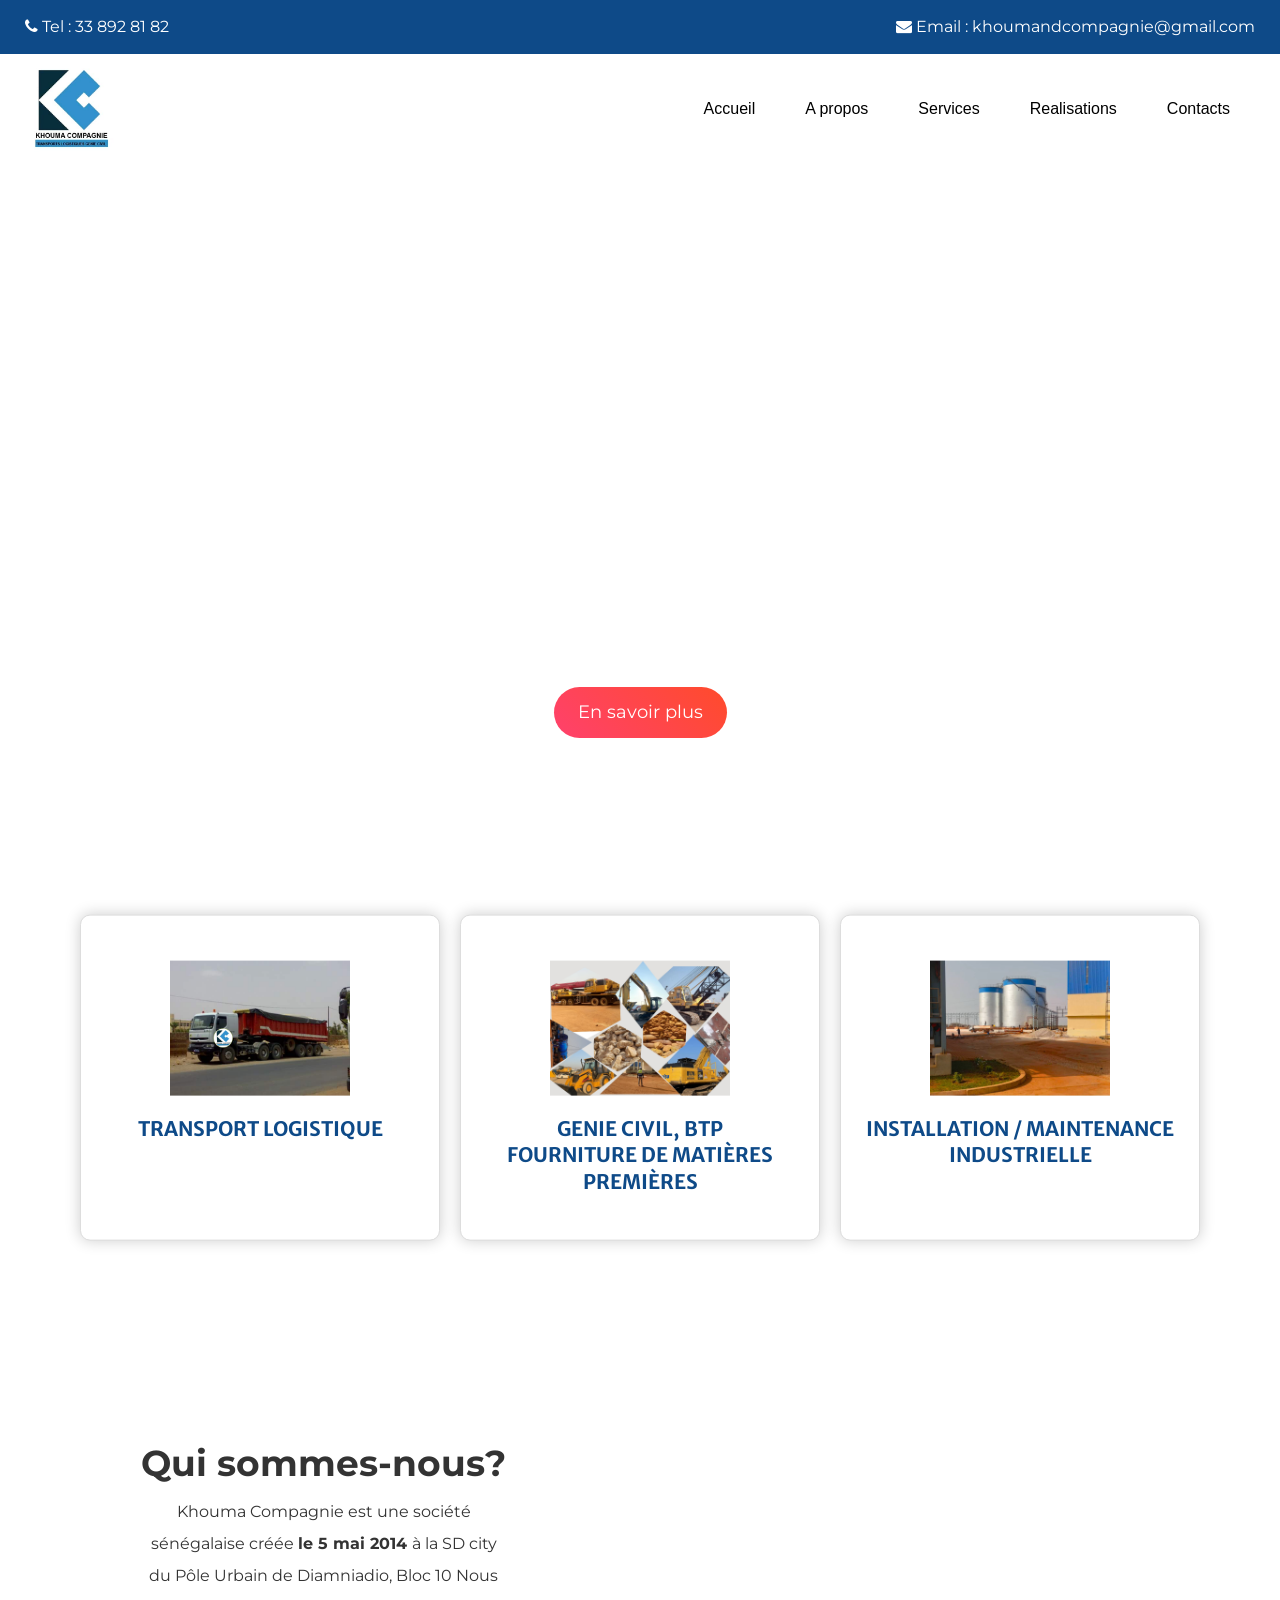
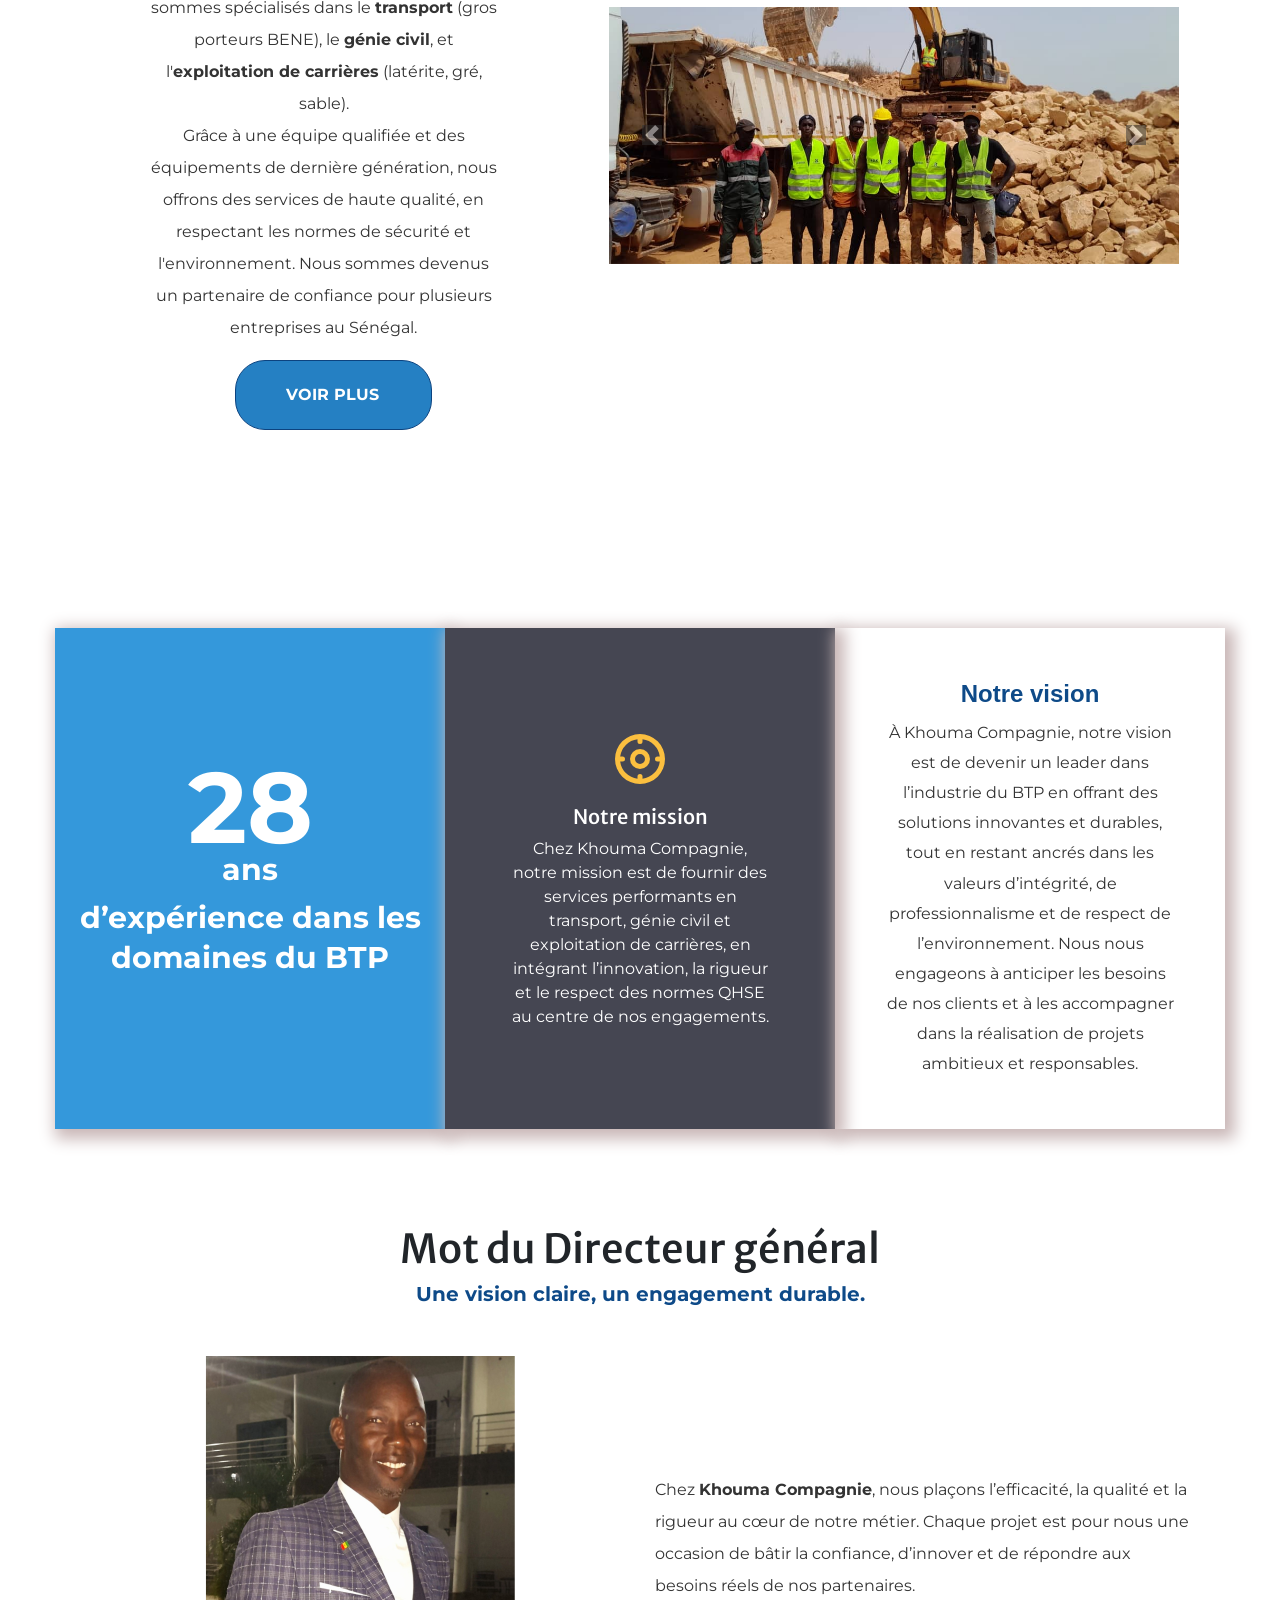
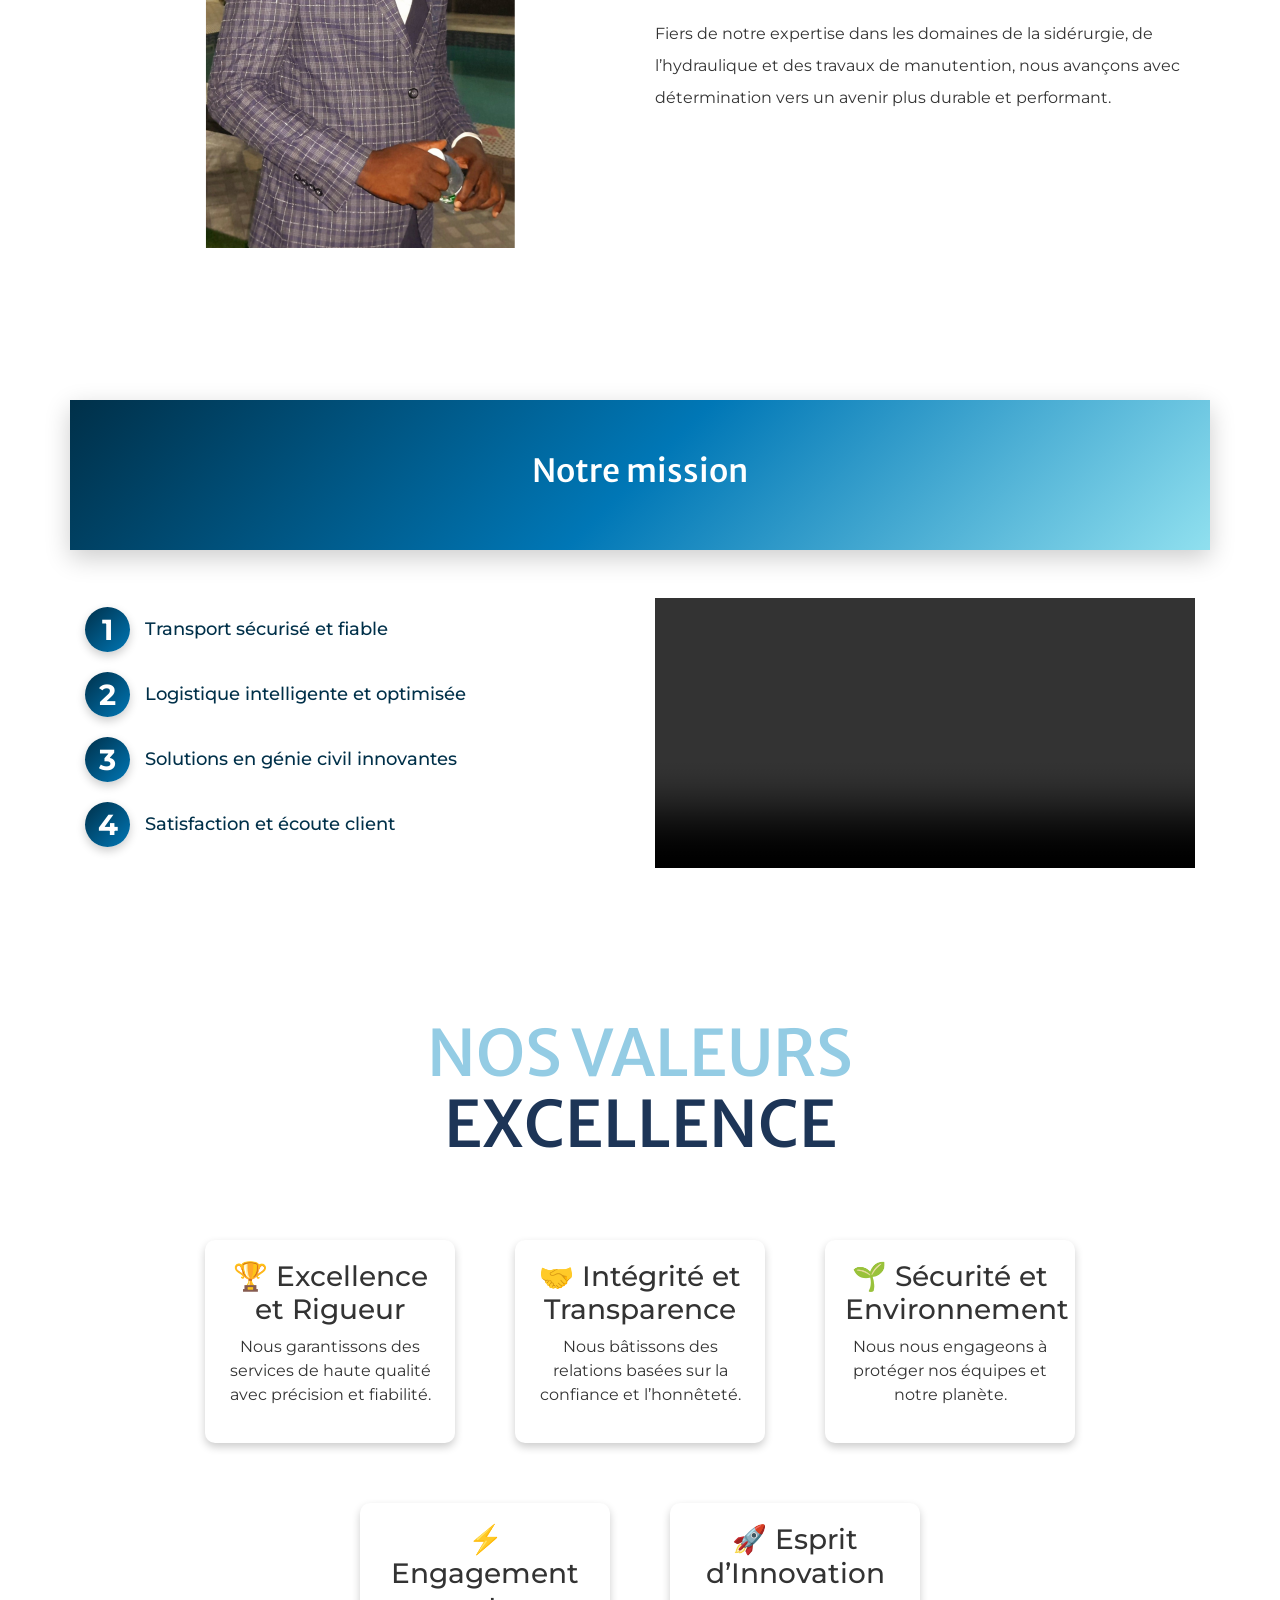
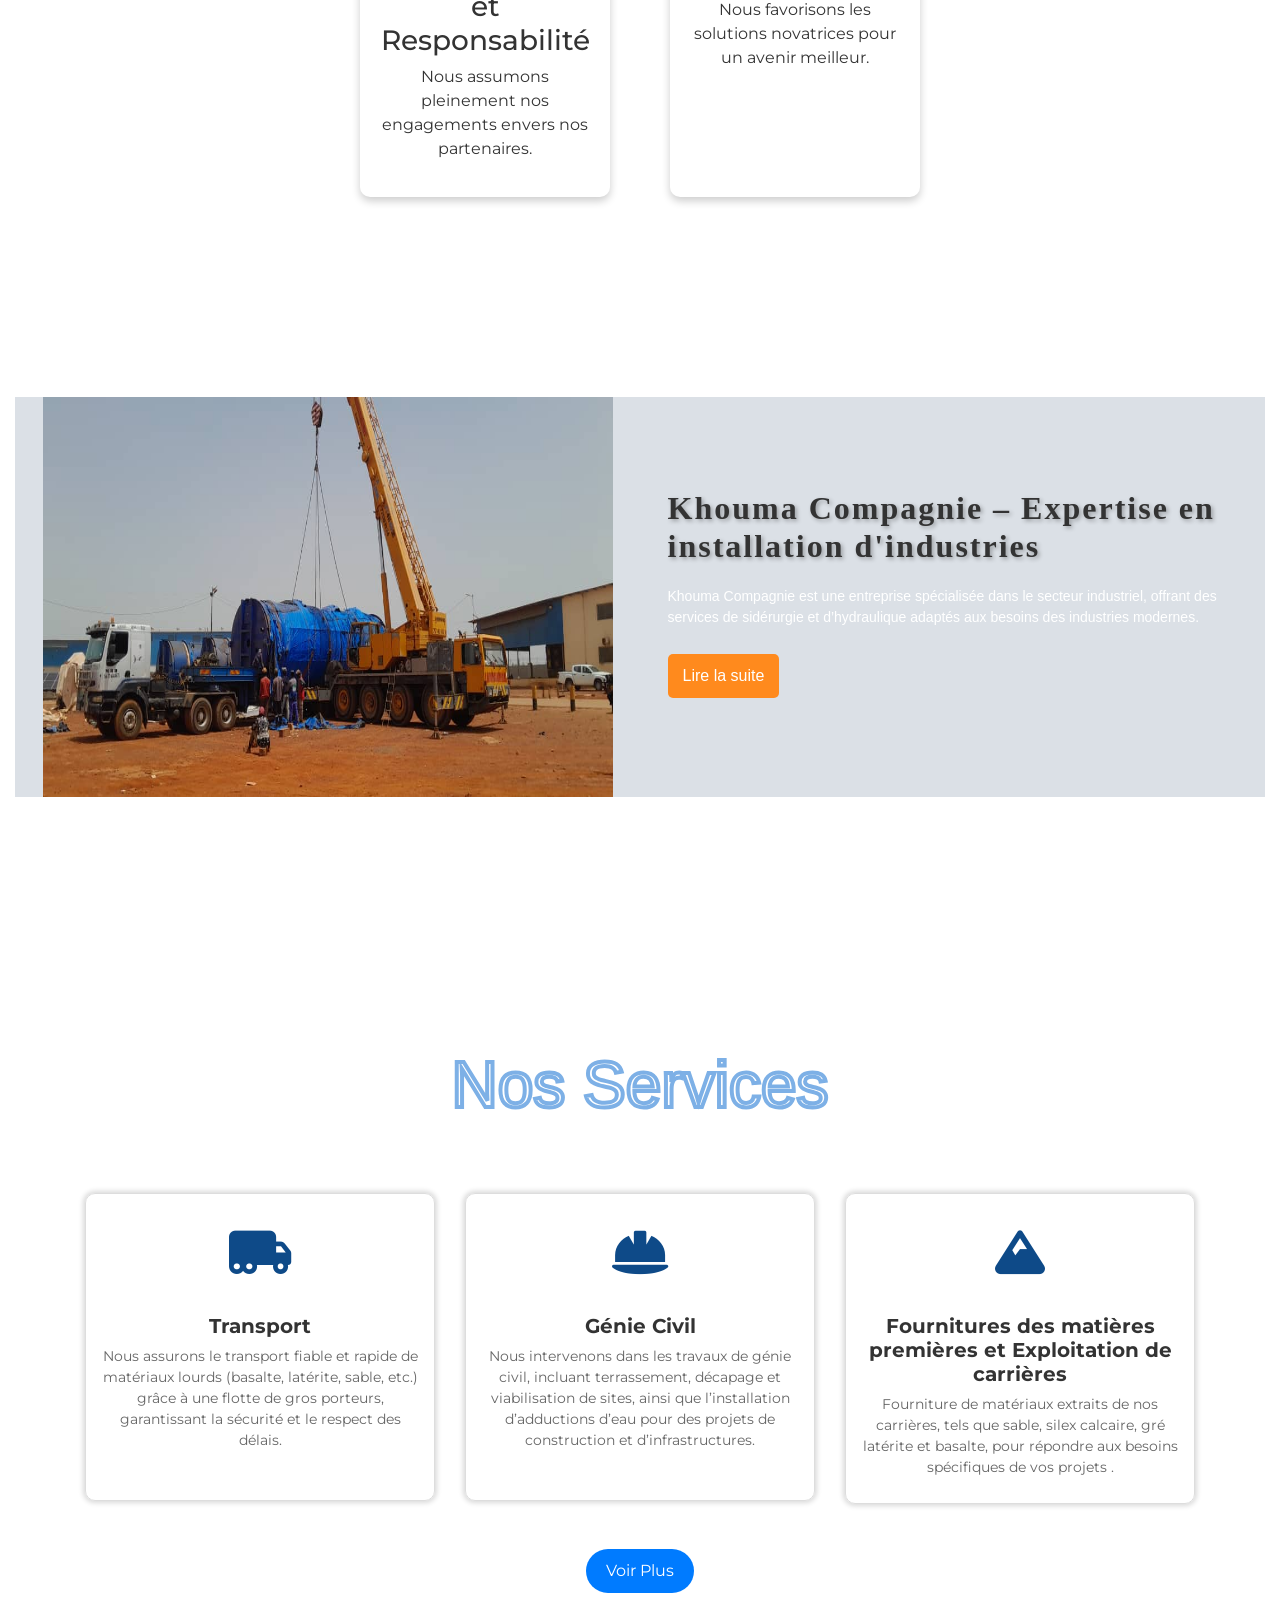
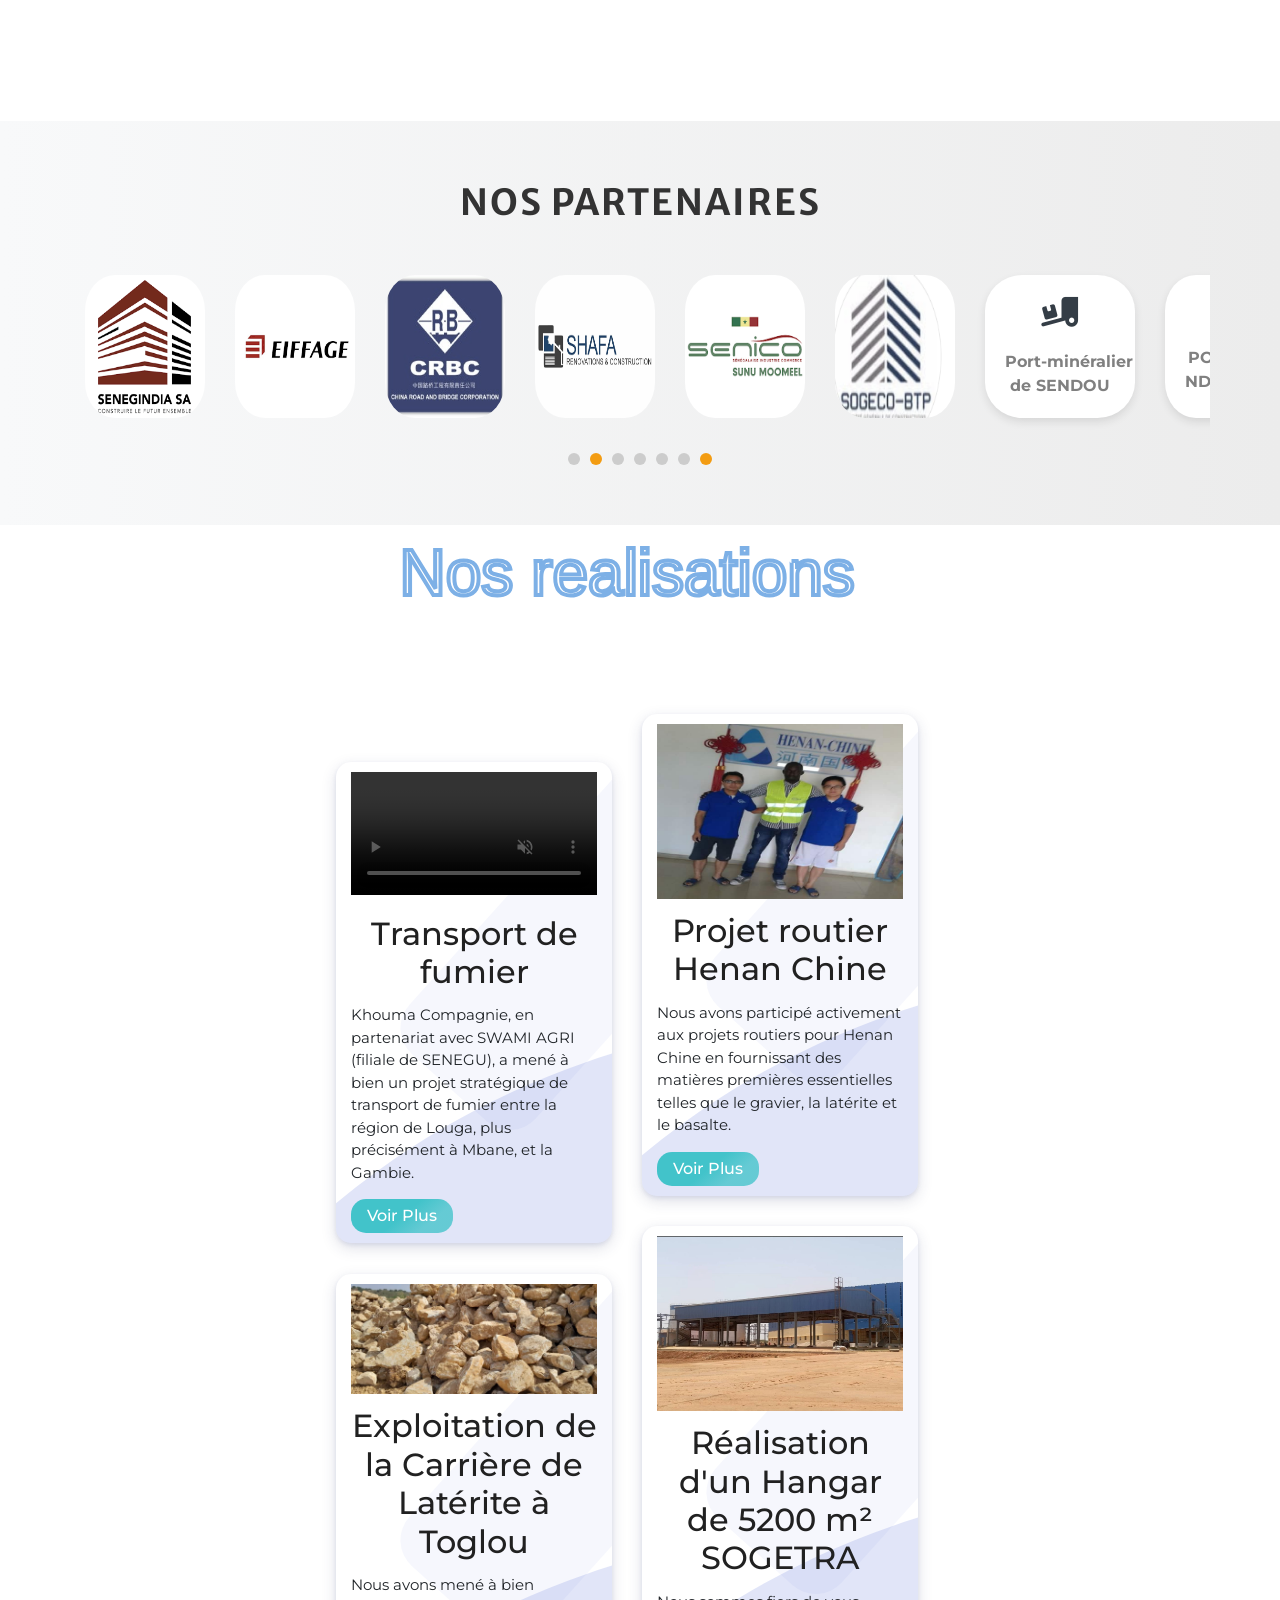
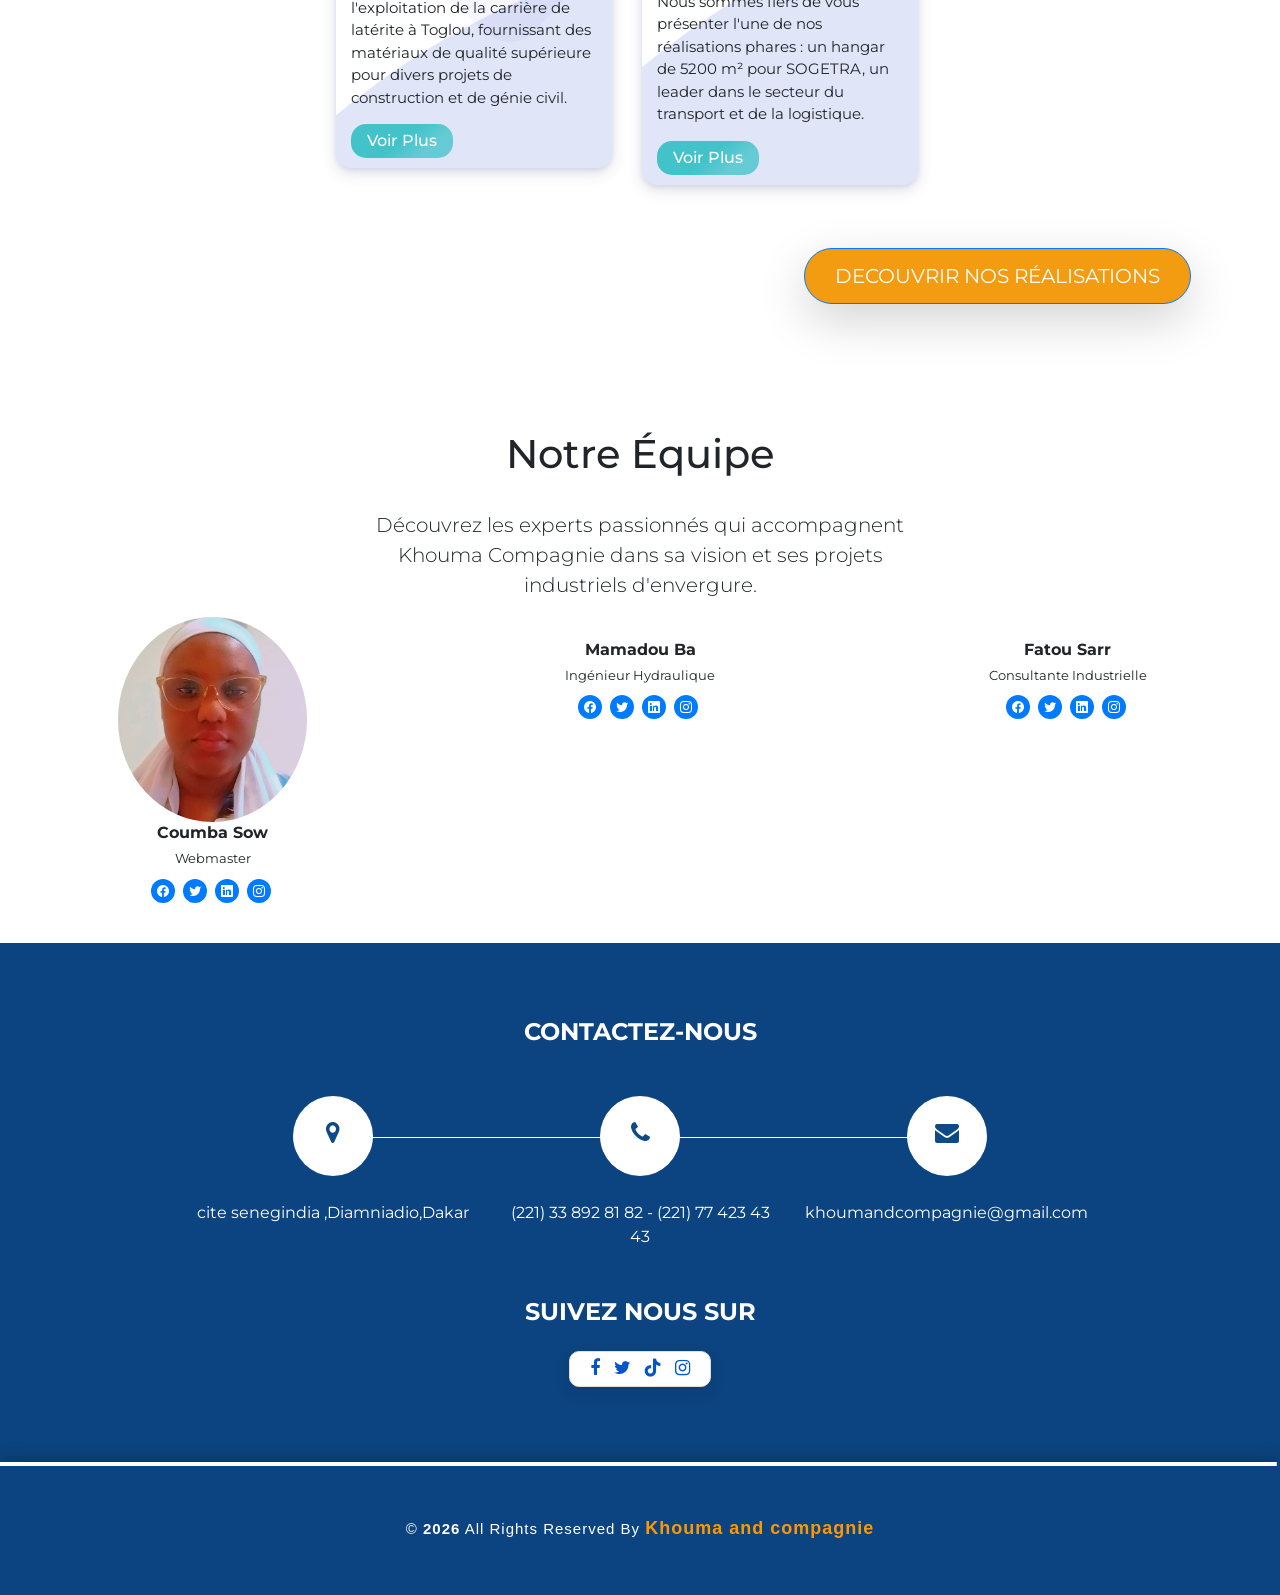
==== commit 279ac7cb: "website previewS" ====
--- a/index.html
+++ b/index.html
@@ -285,7 +285,7 @@
       <!-- Row 1 : Titre animé -->
       <div class="row justify-content-center first-row m-0">
         <div class="col-12 text-center">
-            <h2 class="display-3 display-sm-2 display-md-2 display-lg-1 text-white">Notre mission</h2>
+            <h2 class="display-5 display-sm-4 display-md-2 display-lg-1 text-white ">Notre mission</h2>
         </div>
     </div>
     
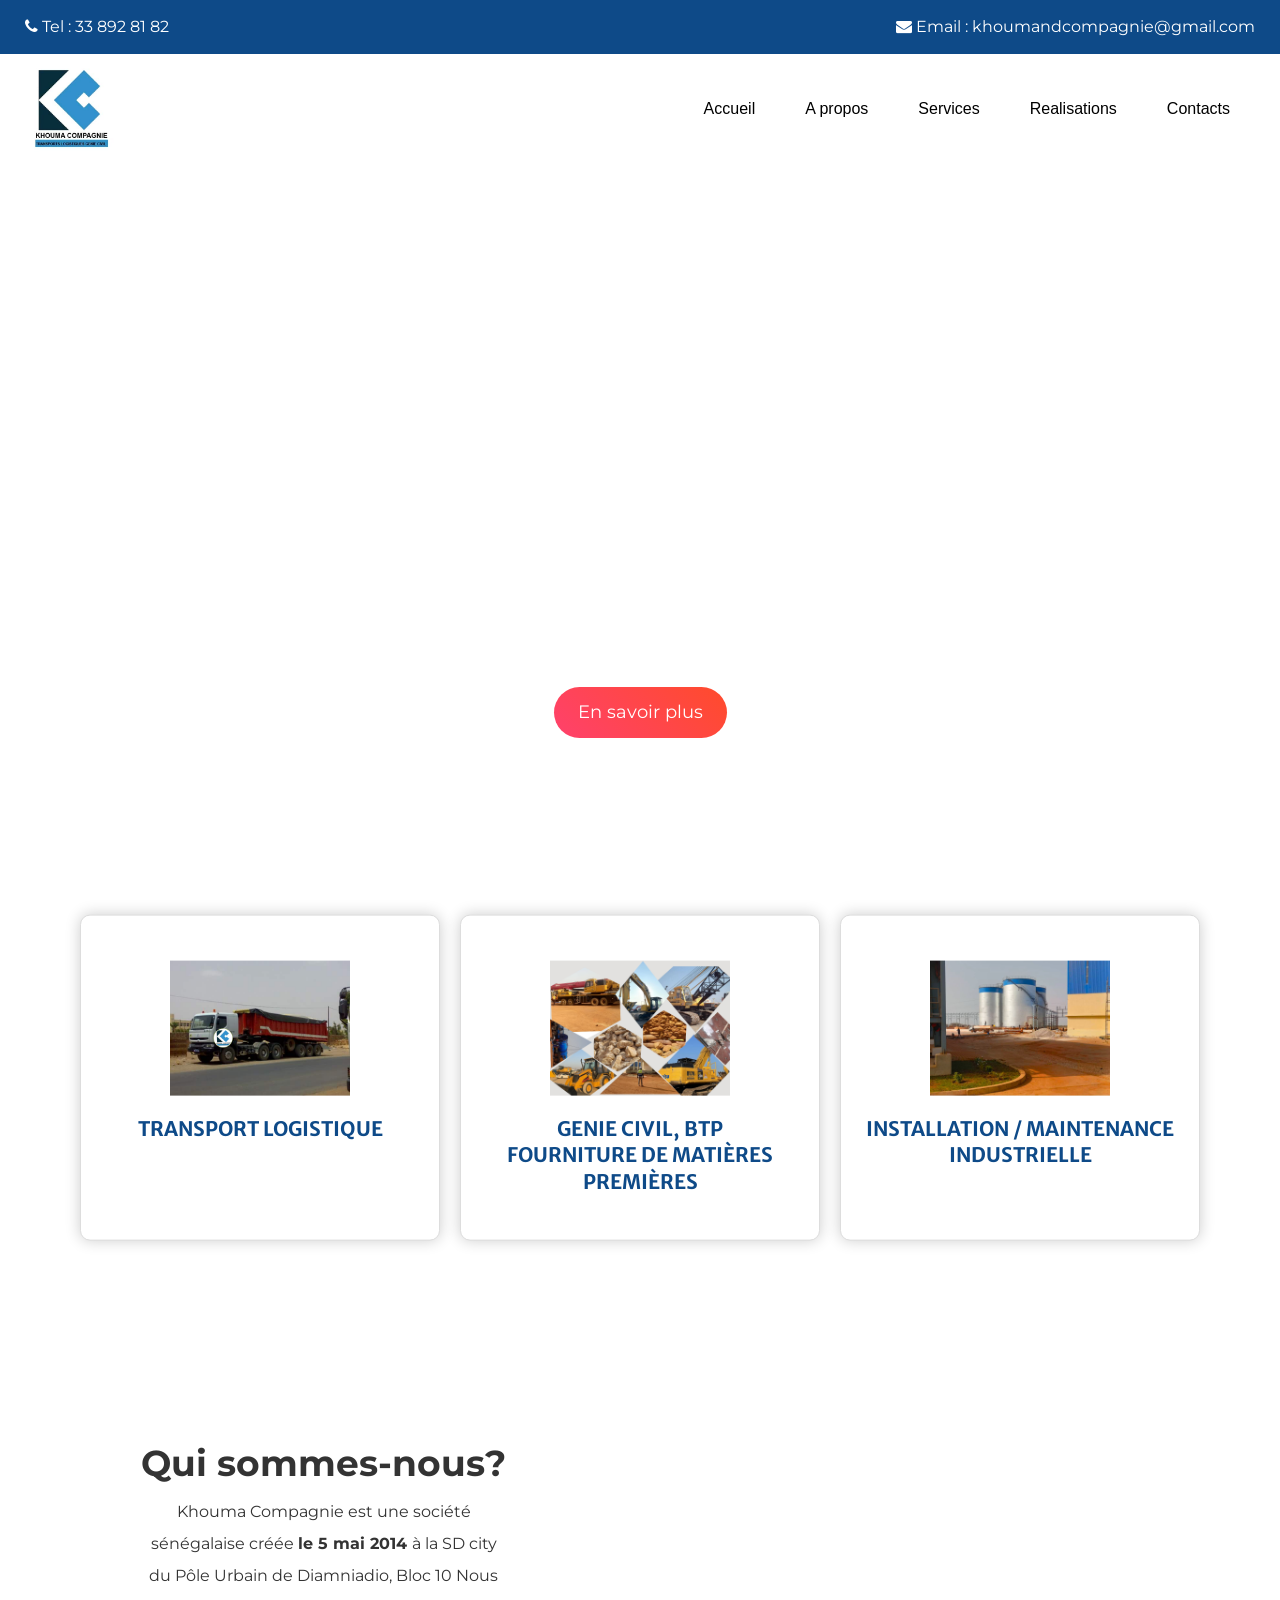
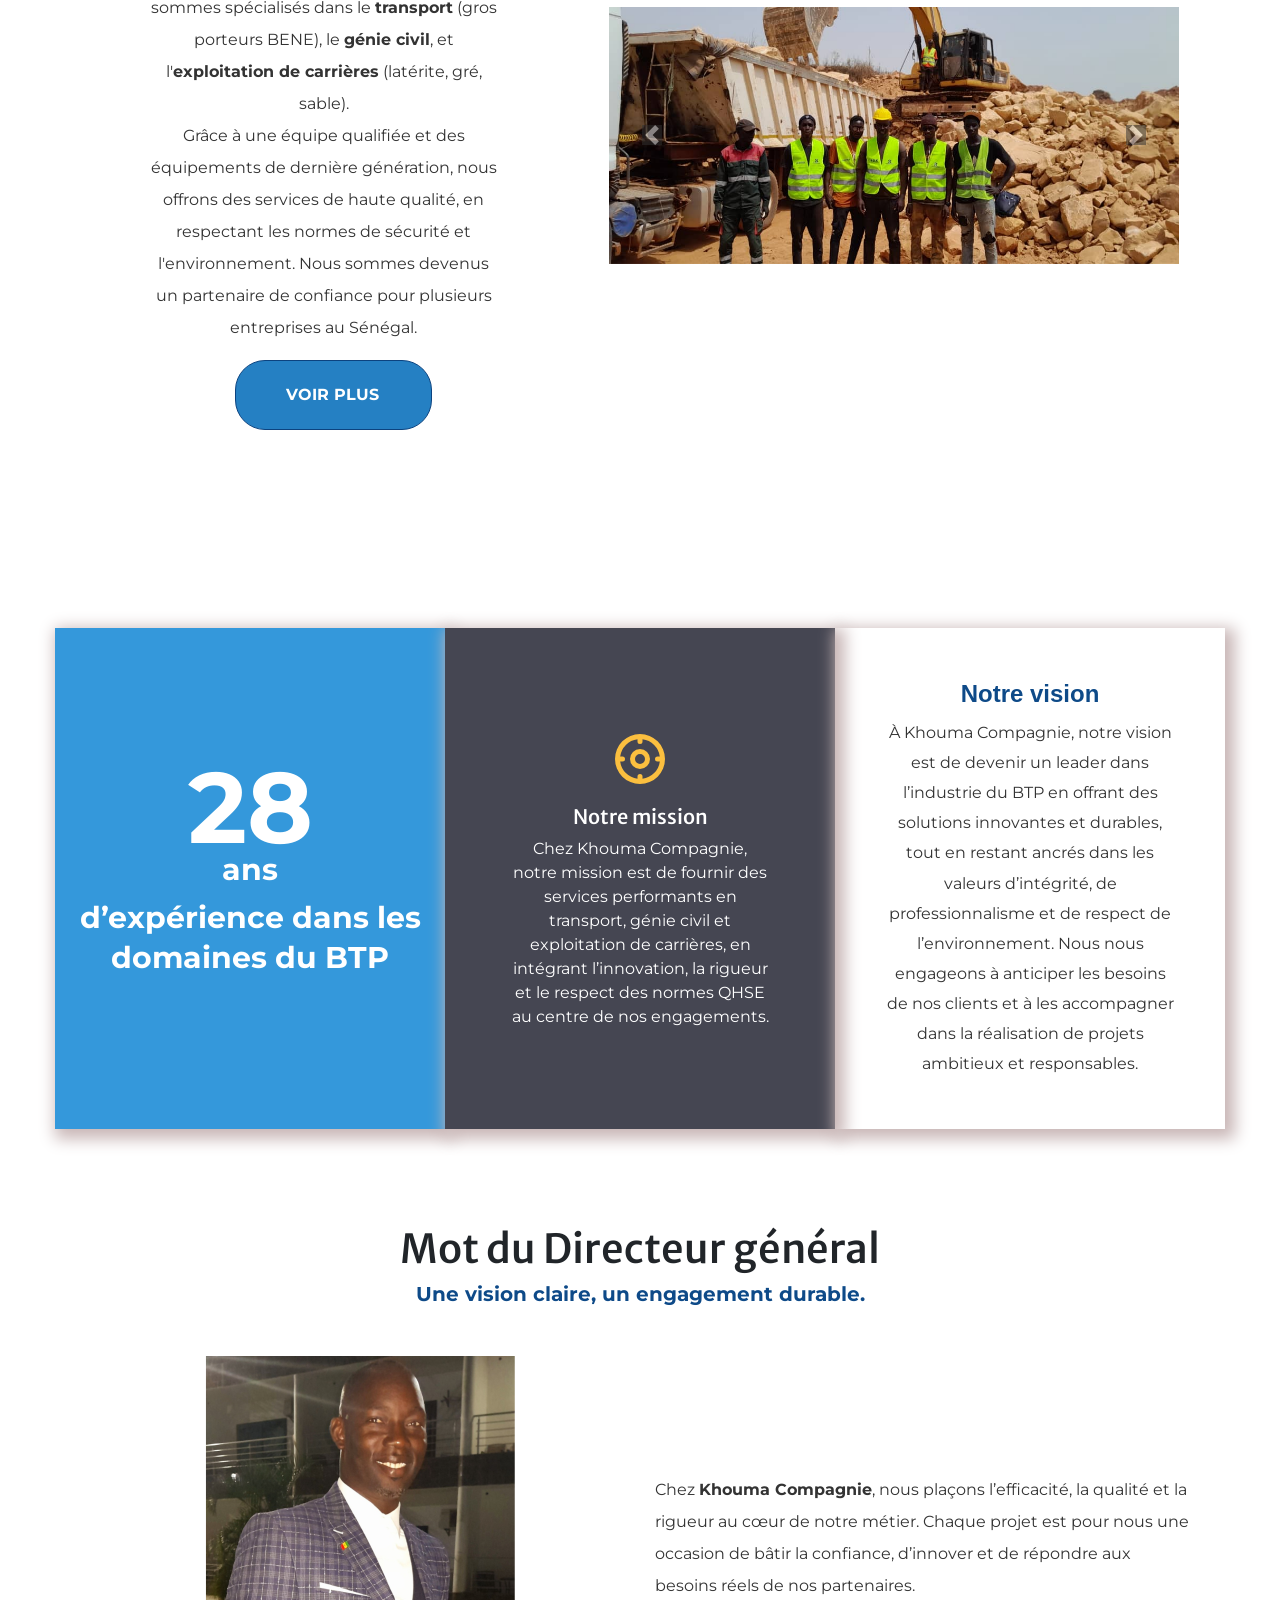
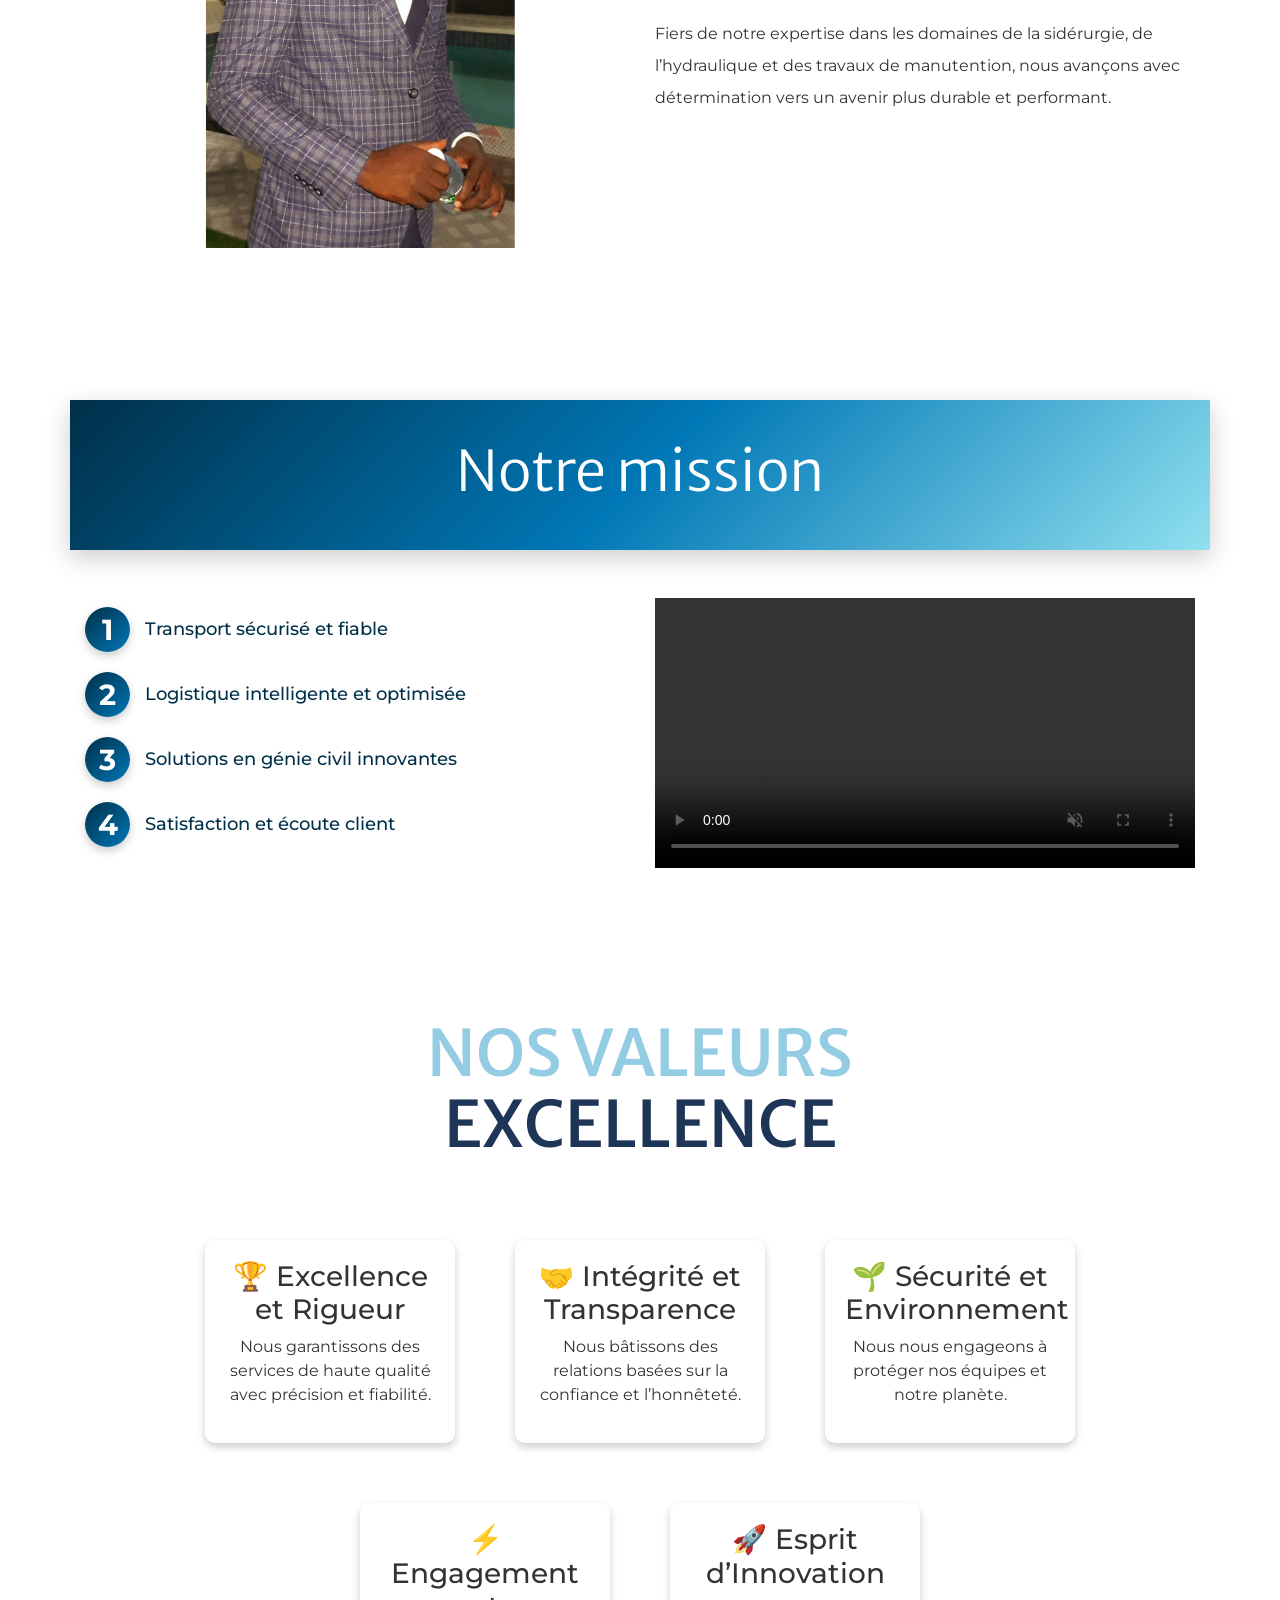
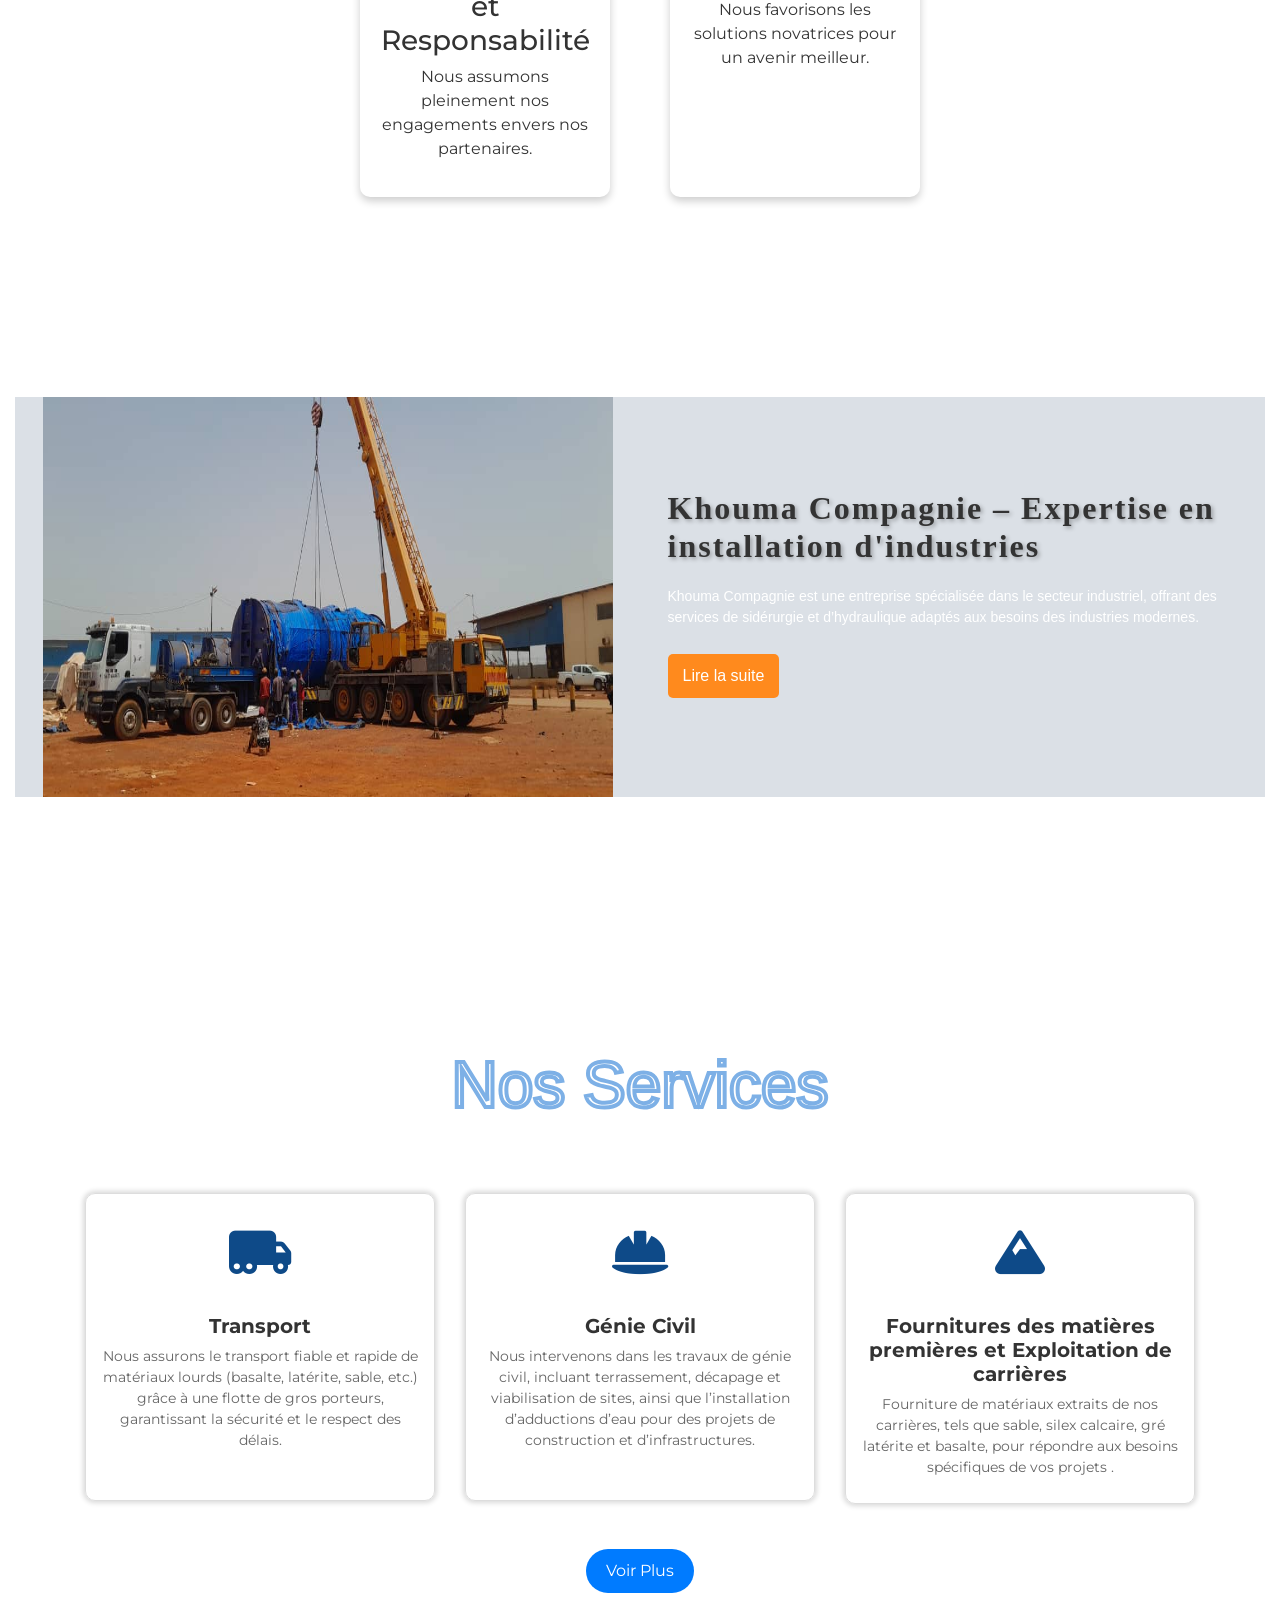
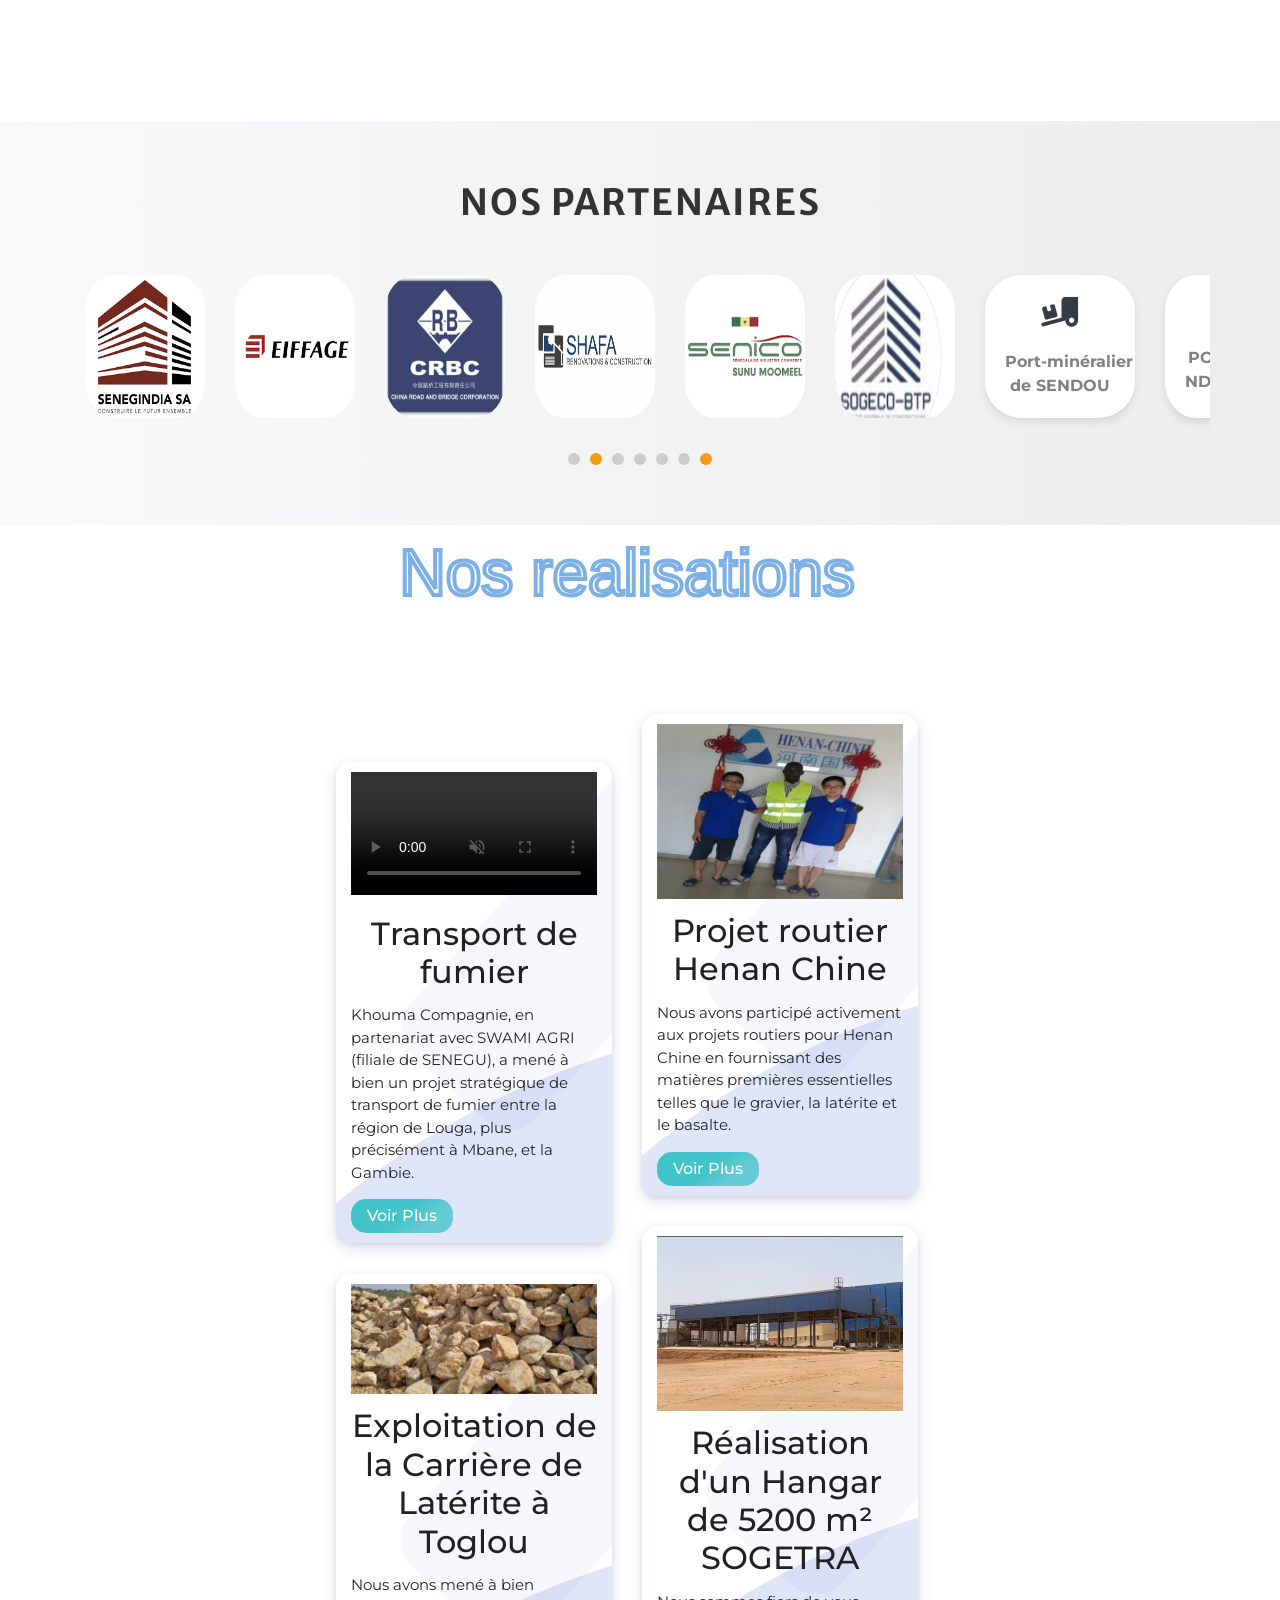
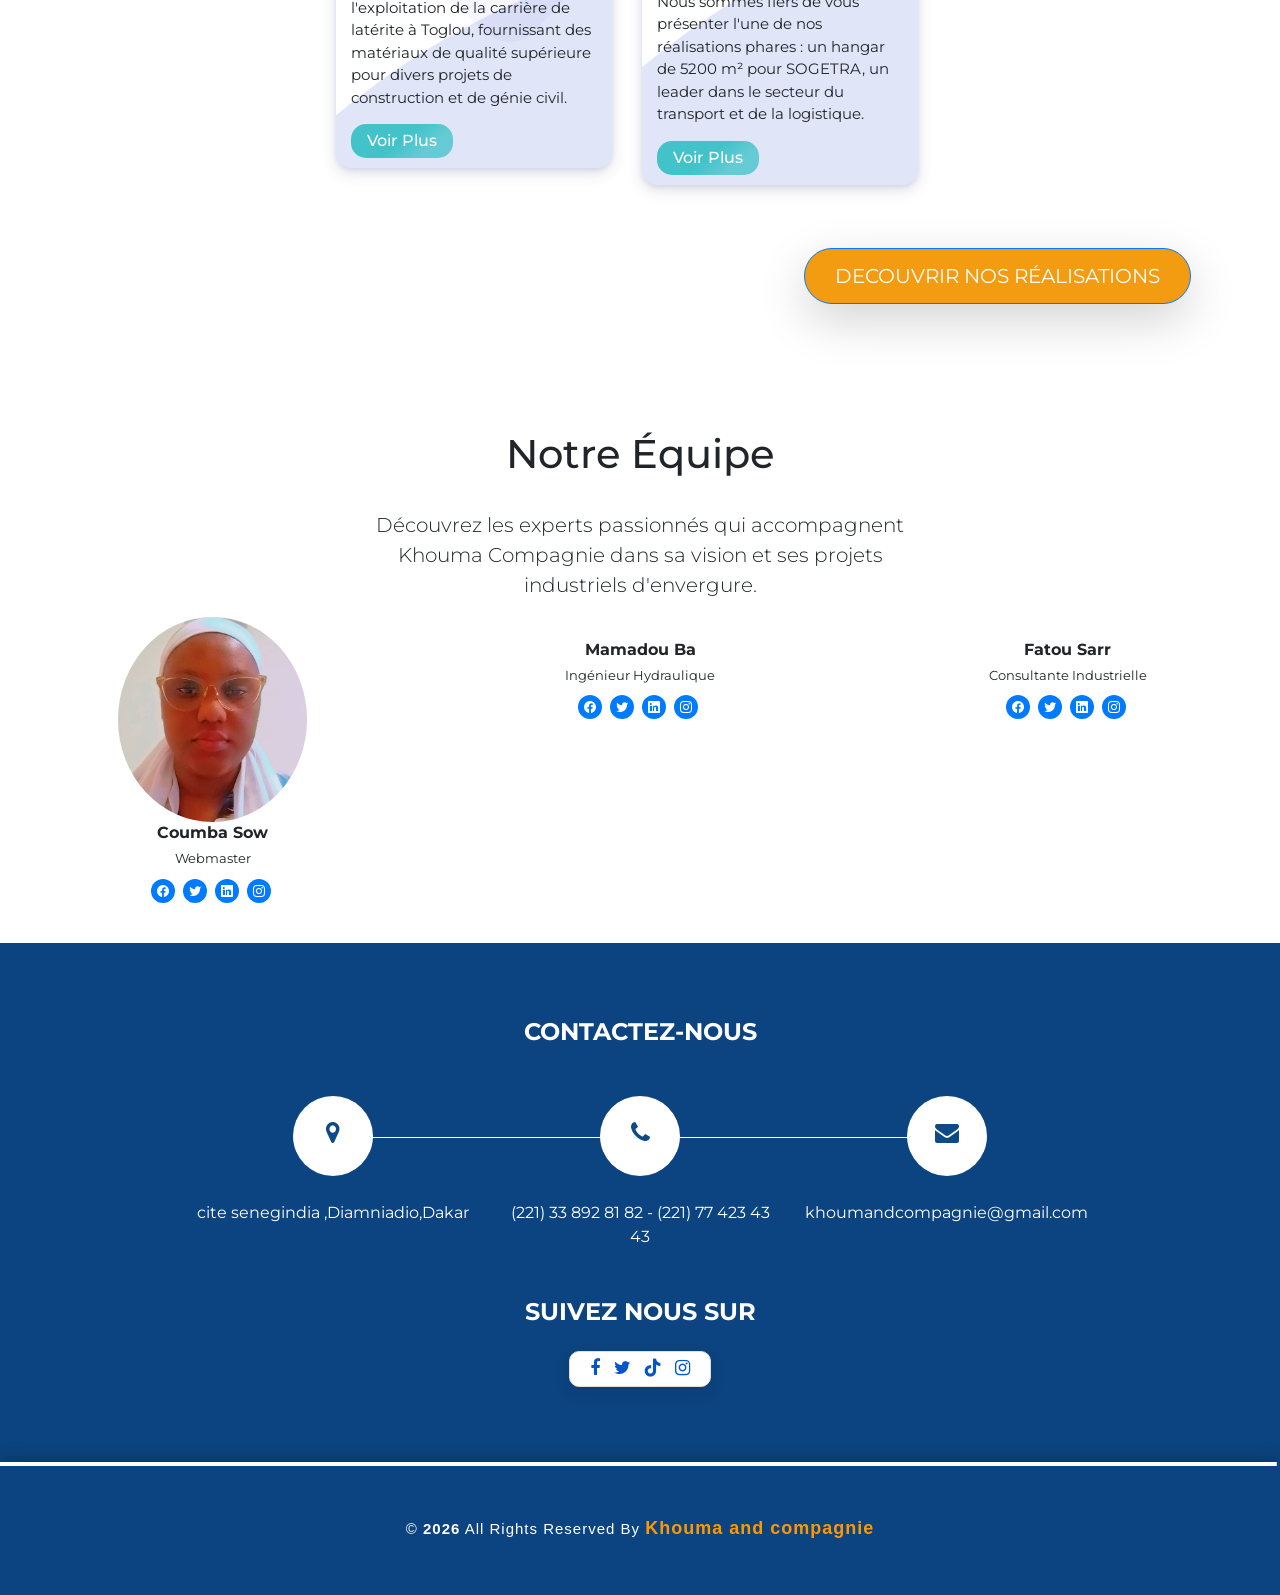
==== commit d1e79234: "website previewS" ====
--- a/index.html
+++ b/index.html
@@ -285,7 +285,7 @@
       <!-- Row 1 : Titre animé -->
       <div class="row justify-content-center first-row m-0">
         <div class="col-12 text-center">
-            <h2 class="display-5 display-sm-4 display-md-2 display-lg-1 text-white ">Notre mission</h2>
+            <h2 class="display-4 display-sm-5 display-md-2 display-lg-1 text-white ">Notre mission</h2>
         </div>
     </div>
     
@@ -330,7 +330,7 @@
       <section class="nos-valeurs ">
           <div class="main">
             <h1>Nos valeurs <div class="roller">
-              <span id="rolltext">Excellence<br/>
+              <span id="rolltext" >Excellence<br/>
               Innovation<br/>
               Integrite<br/>
 
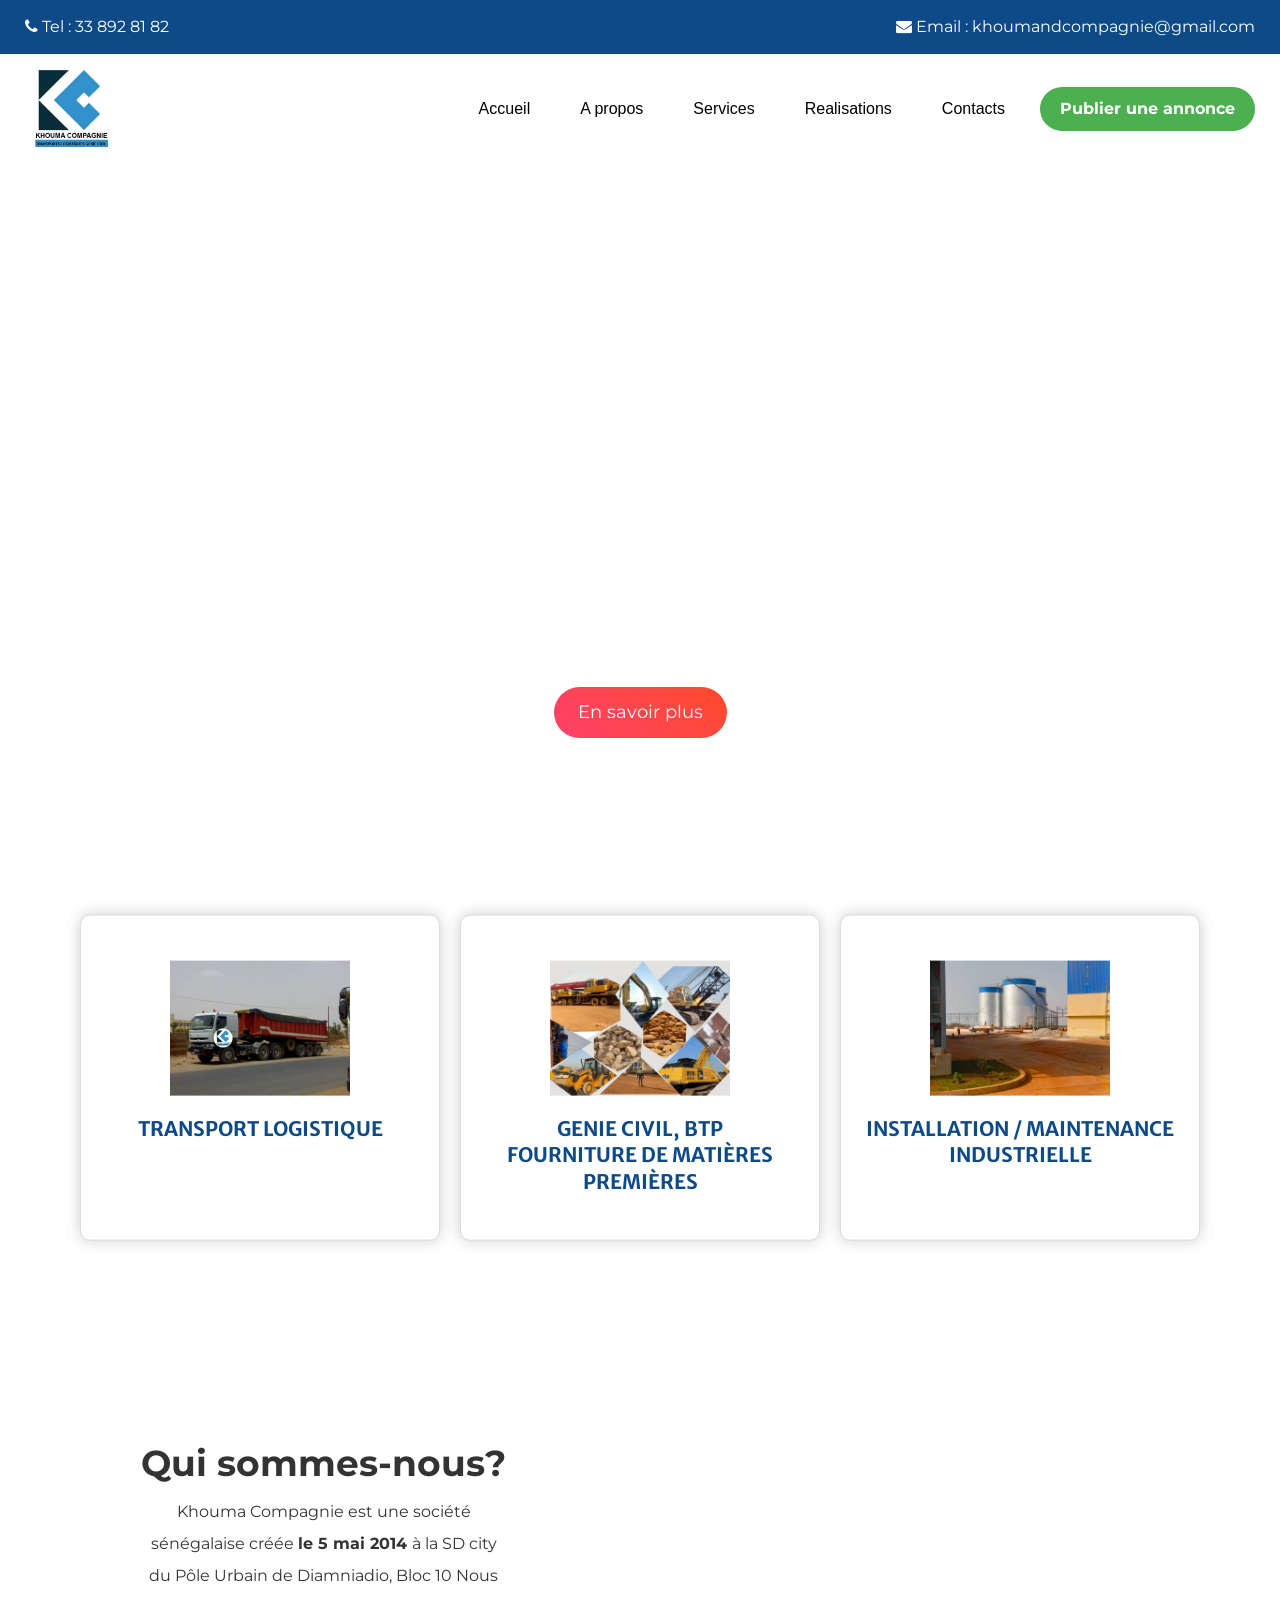
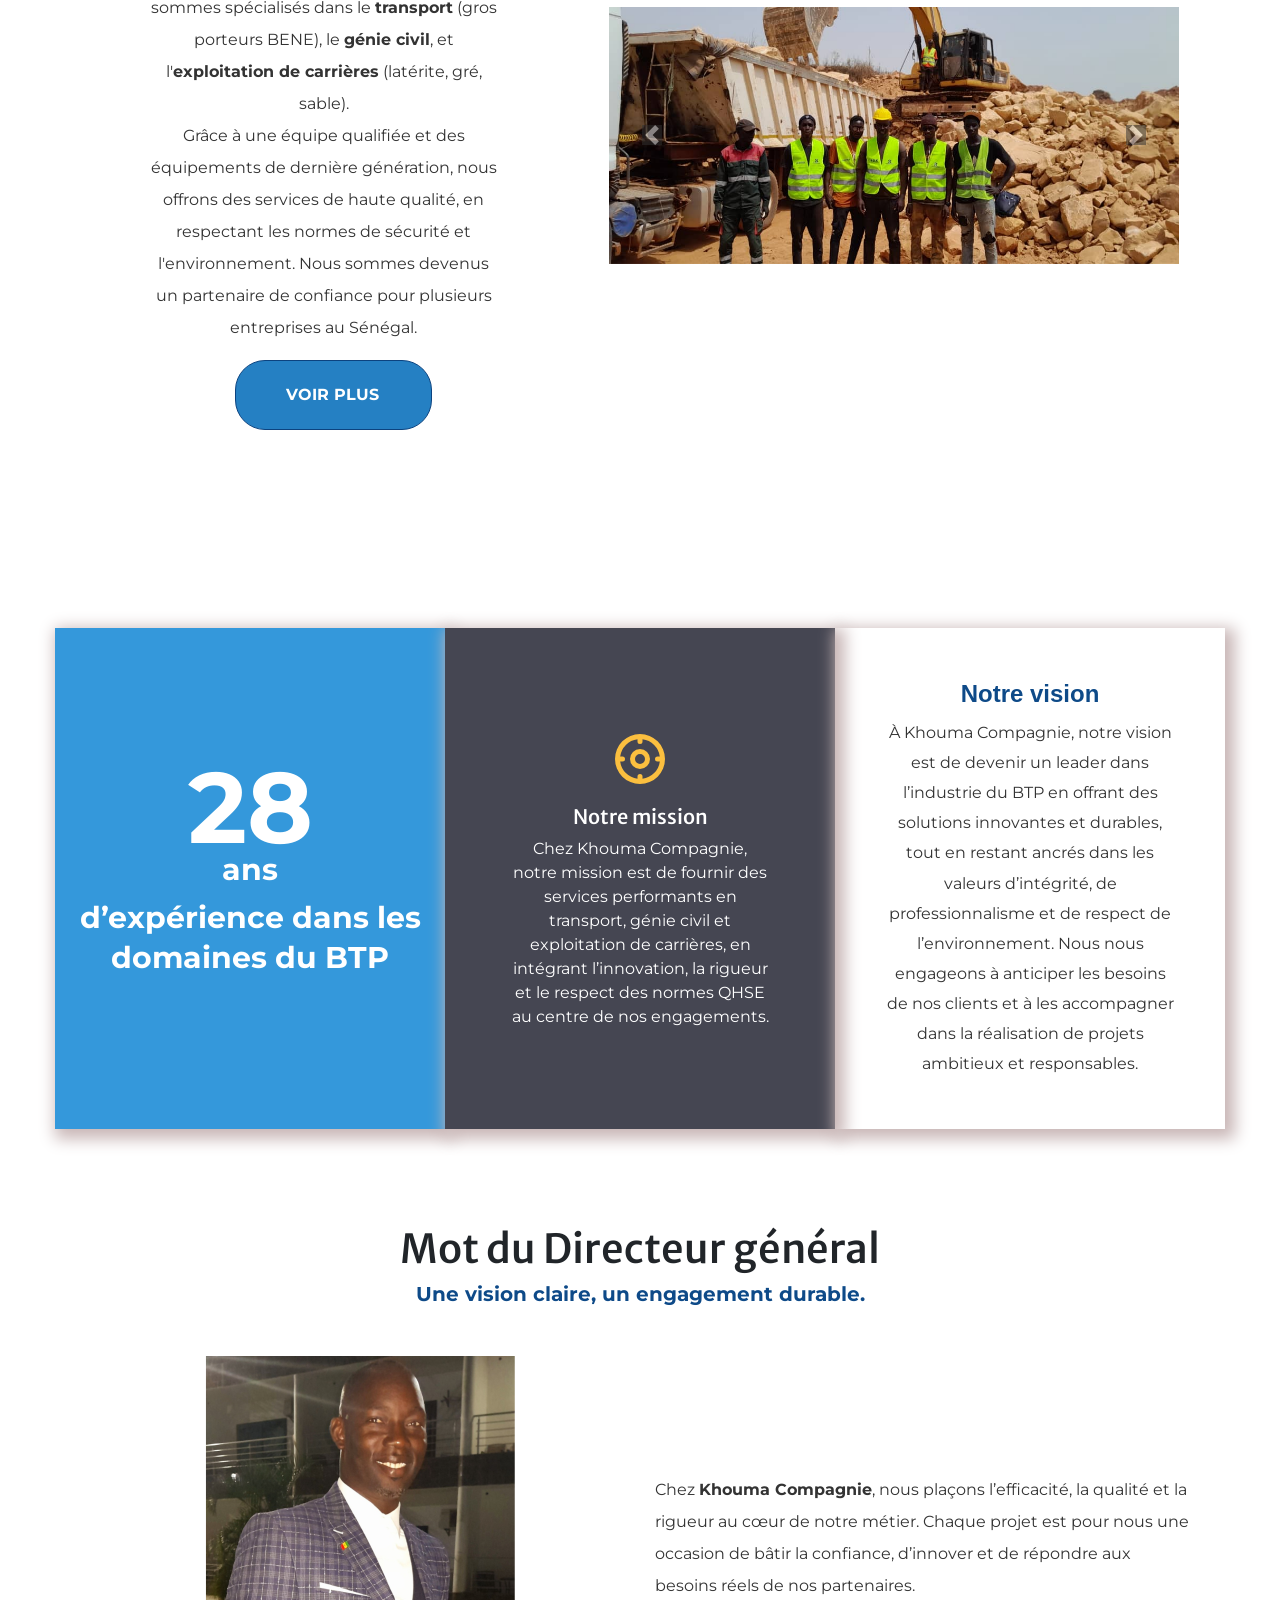
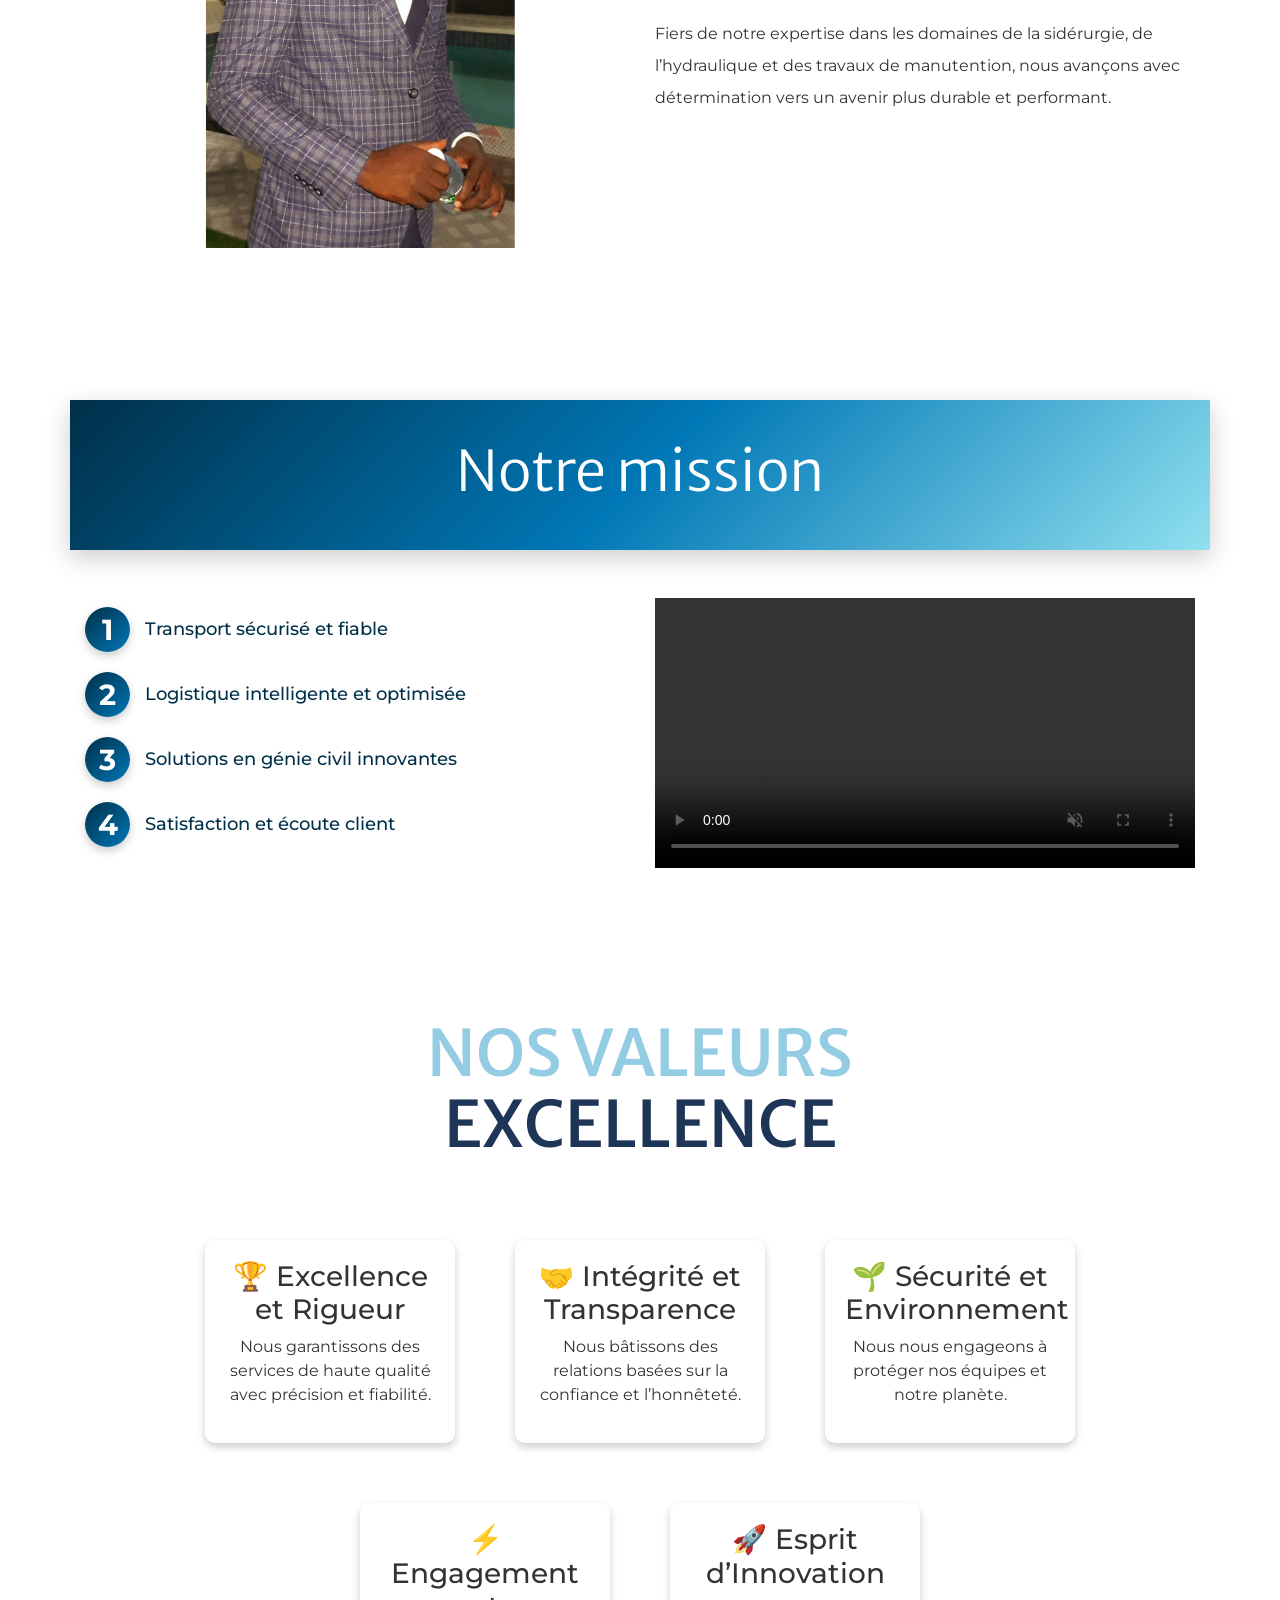
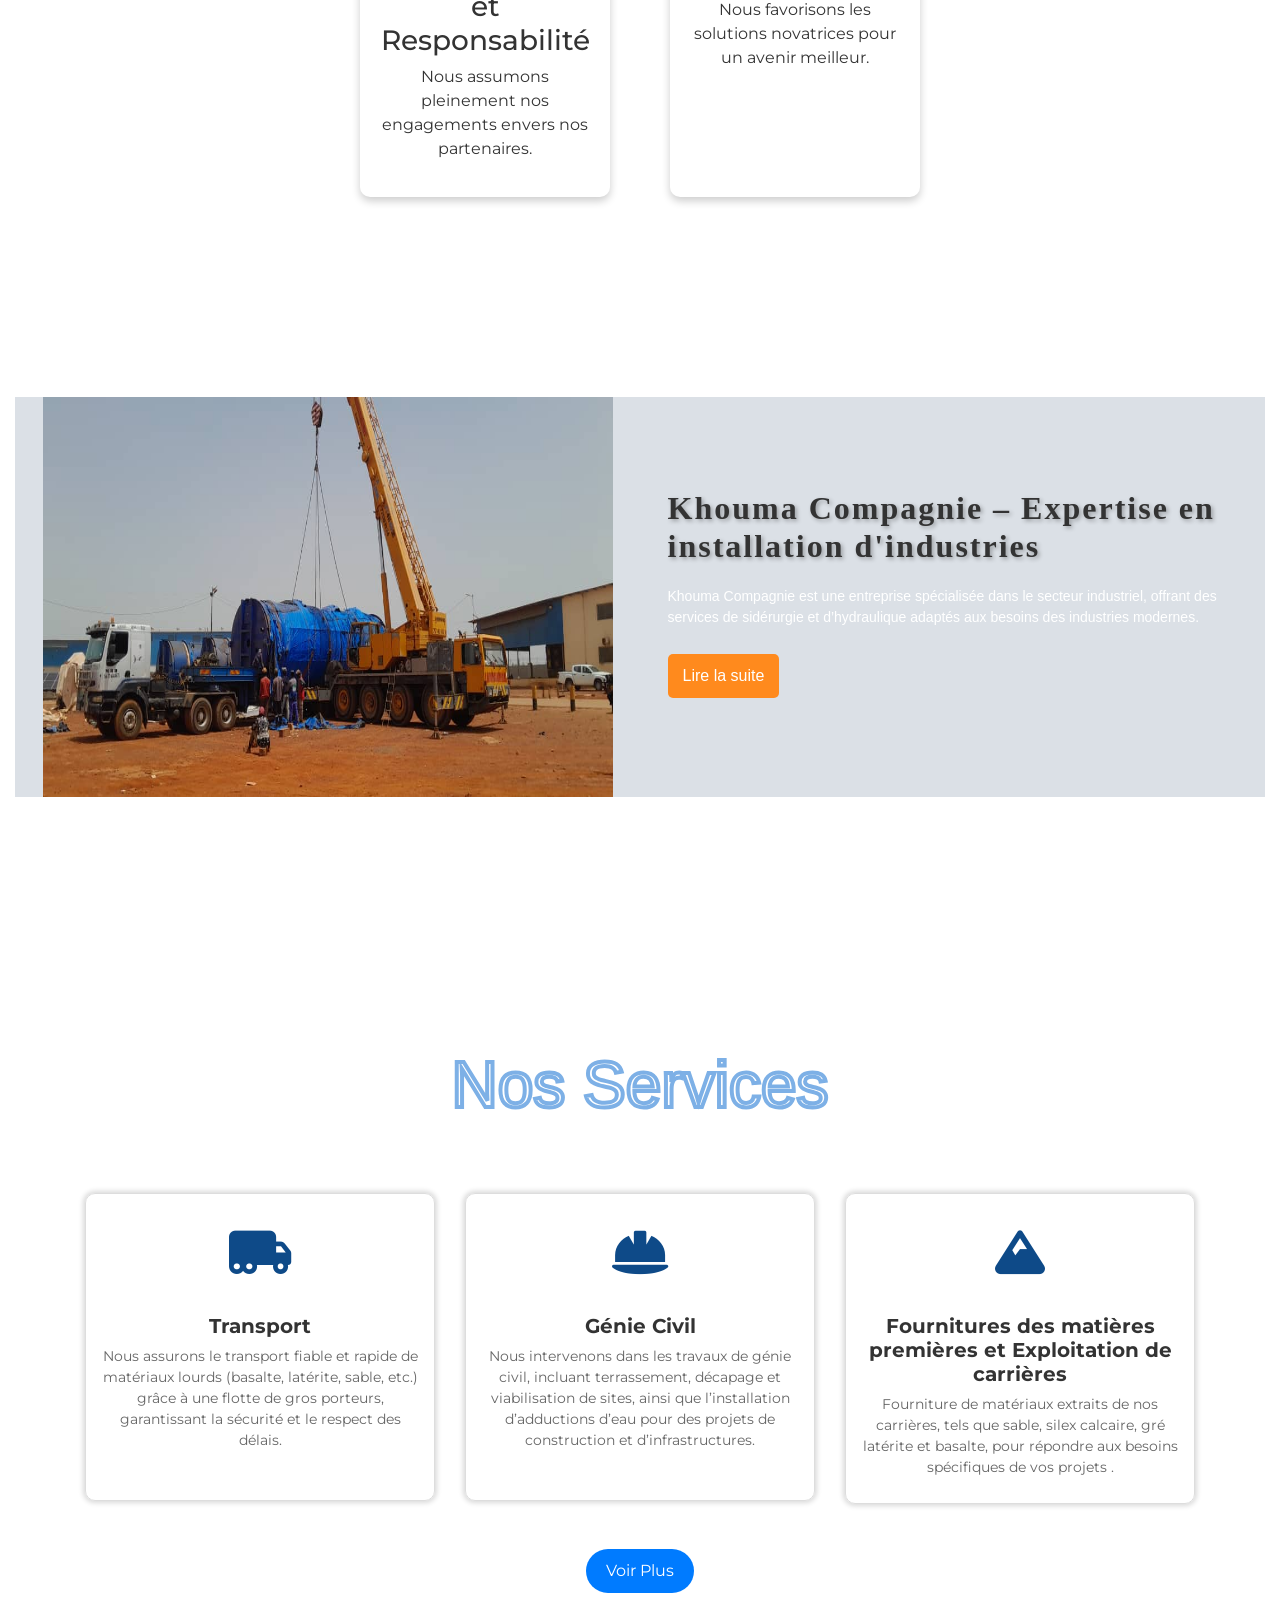
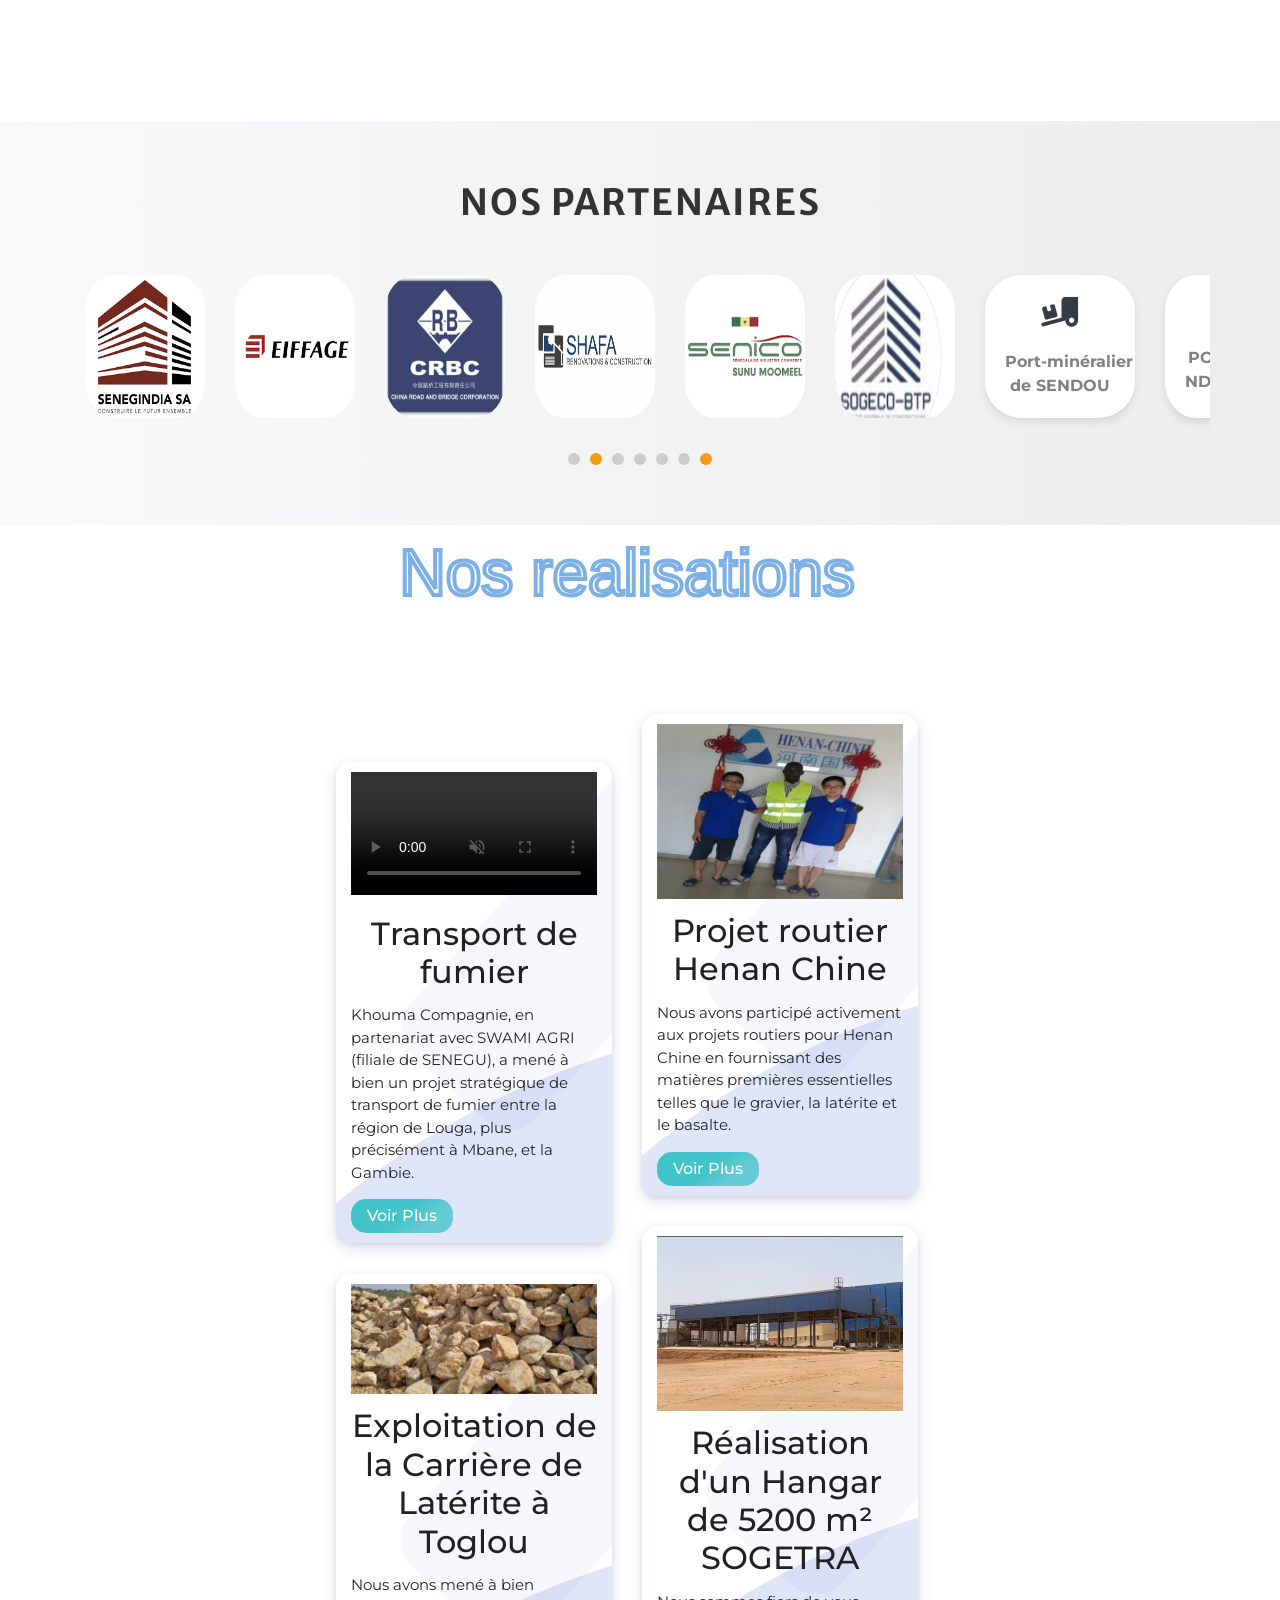
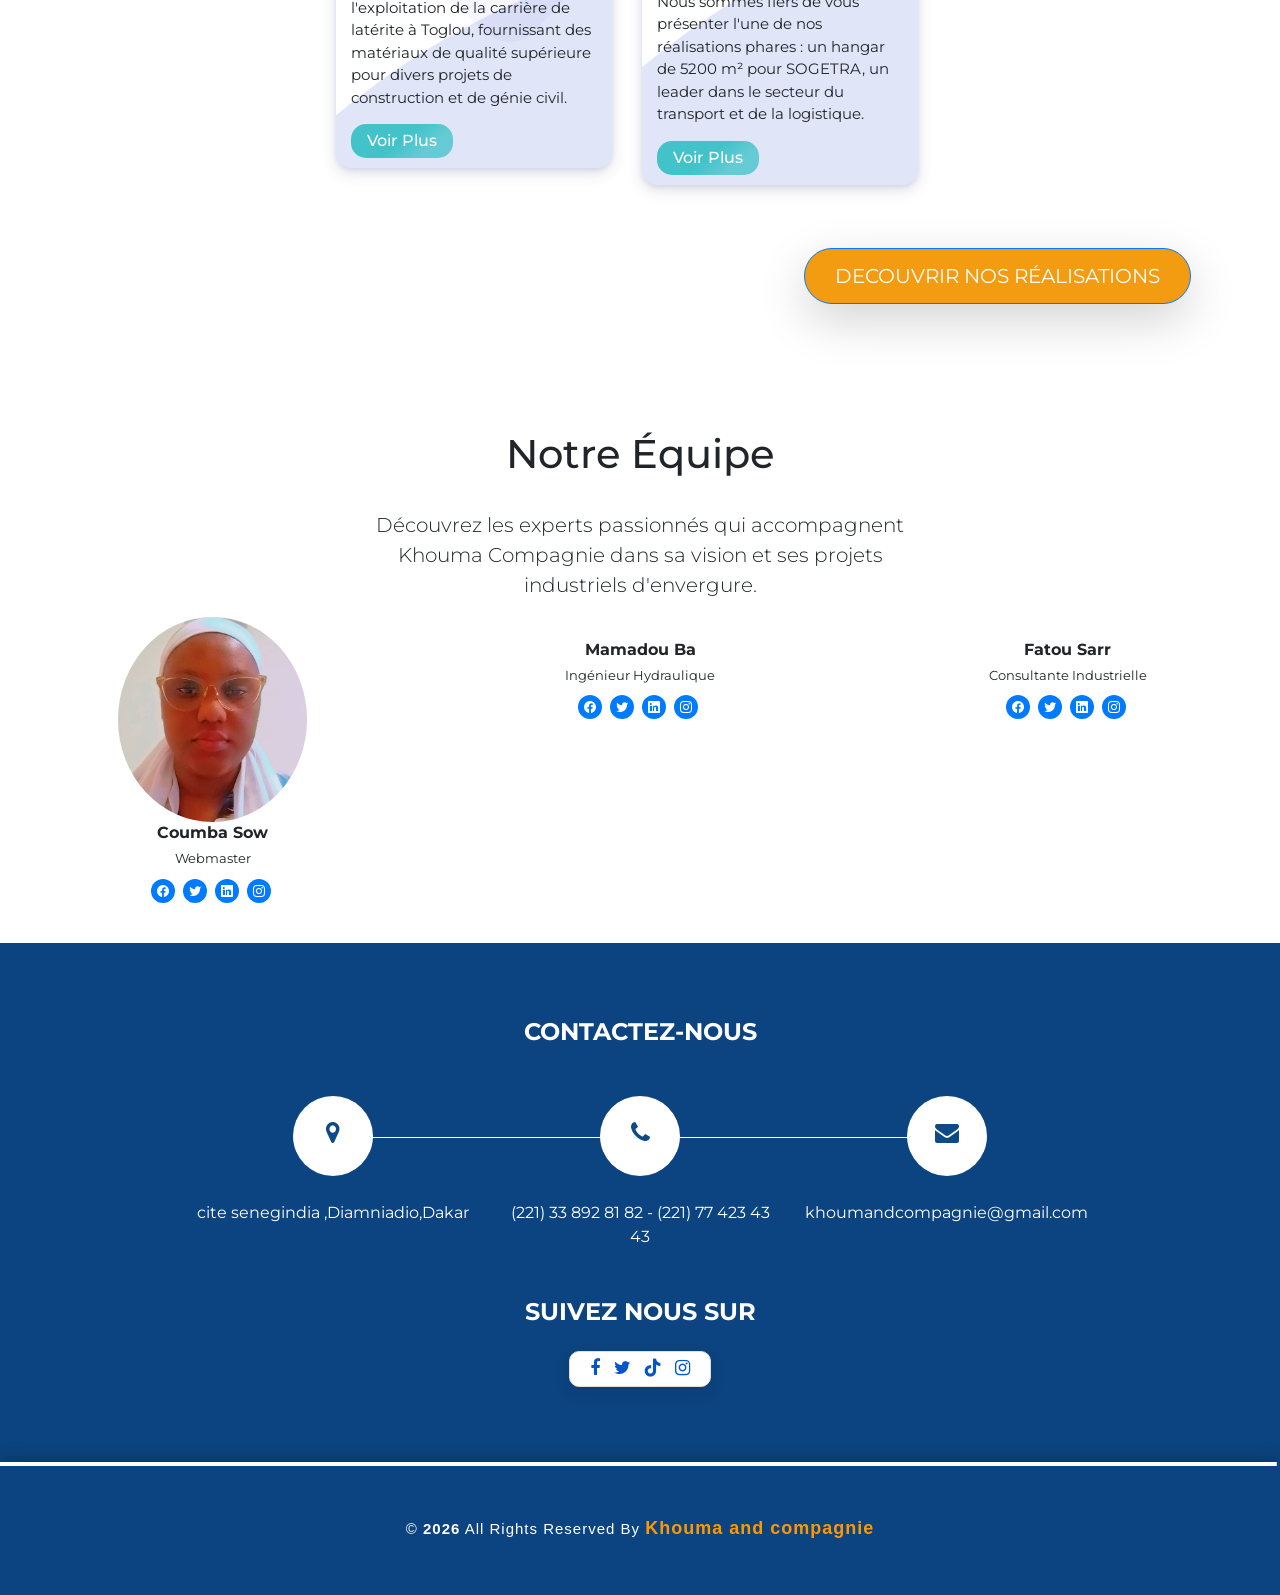
==== commit 54b6febe: "first update" ====
--- a/index.html
+++ b/index.html
@@ -4,7 +4,8 @@
 <head>
   <!-- Basic -->
   <meta charset="utf-8" />
-  <meta name="google-site-verification" content="zhddqj1n6mwvAcPOHNUxkm_RNmZTlEj_WX2OLUiWiZ4" />  <meta http-equiv="X-UA-Compatible" content="IE=edge" />
+  <!-- <meta name="google-site-verification" content="zhddqj1n6mwvAcPOHNUxkm_RNmZTlEj_WX2OLUiWiZ4" />  <meta http-equiv="X-UA-Compatible" content="IE=edge" /> -->
+  <meta name="google-site-verification" content="25tp2K02UxrTzzZr9EoATreLQa-W0g977_o7BSxyNaE" />
   <!-- Mobile Metas -->
   <meta name="viewport" content="width=device-width, initial-scale=1, shrink-to-fit=no" />
   <!-- Site Metas -->
@@ -12,7 +13,7 @@
   <meta name="description" content="Khouma Compagnie est spécialisée dans le BTP, le transport logistique et les services industriels au Sénégal.">
   <meta name="keywords" content="BTP Sénégal, Transport, Génie civil, Khouma Compagnie, Entreprise construction Sénégal">
   <meta name="robots" content="index, follow">
-  <link rel="canonical" href="https://khoumacompagnie.netlify.app">
+  <link rel="canonical" href="https://khoumandcompagnie.com">
   
   <!-- Liens vers les bibliothèques nécessaires -->
    <!-- AOS CSS -->
@@ -86,13 +87,36 @@
                 <li class="nav-item">
                   <a class="nav-link" href="contact.html">Contacts</a>
                 </li>
+                <li class="nav-item">
+                  <button class="btn-annonce" onclick="openModal()">Publier une annonce</button>
+                </li>
+                
               </ul>
             </div>
           </nav>
         </div>
       </div>
     </header>
+    
     <!-- end header section -->
+
+<!-- Popup modal pour le mot de passe -->
+<div id="passwordModal" class="modal">
+  <div class="modal-content">
+    <div class="modal-header">
+      <h3>Accès privé</h3>
+      <span class="close" onclick="closeModal()">&times;</span>
+    </div>
+    <div class="modal-body">
+      <p>Veuillez entrer le mot de passe pour accéder à la page de publication d'annonce.</p>
+      <input type="password" id="passwordInput" placeholder="Mot de passe" />
+    </div>
+    <div class="modal-footer">
+      <button onclick="verifierMotDePasse()">Valider</button>
+    </div>
+  </div>
+</div>
+
     <!-- slider section -->
    
     <section class="slider_section">
@@ -329,8 +353,8 @@
 
       <section class="nos-valeurs ">
           <div class="main">
-            <h1>Nos valeurs <div class="roller">
-              <span id="rolltext" >Excellence<br/>
+            <h1 >Nos valeurs <div class="roller">
+              <span id="rolltext"  >Excellence<br/>
               Innovation<br/>
               Integrite<br/>
 
@@ -808,7 +832,7 @@
         Suivez nous sur
       </h4>
       <div class="box">
-        <a href="Lien Facebook https://www.facebook.com/?ref=homescreenpwa">
+        <a href=" https://www.facebook.com/?ref=homescreenpwa">
           <i class="fa fa-facebook" aria-hidden="true"></i>
         </a>
         <a href="https://x.com/khoumacompagnie">
--- a/css/style.css
+++ b/css/style.css
@@ -2126,4 +2126,144 @@
 }
 .overflow-hidden {
   overflow: hidden!important;
-}+}
+
+
+
+/* Bouton personnalisé */
+.btn-annonce {
+  background-color: #4CAF50;  /* Vert apaisant */
+  color: white;
+  border: none;
+  padding: 10px 20px;
+  margin-left: 10px;
+  border-radius: 50px;  /* Coins arrondis */
+  cursor: pointer;
+  font-weight: bold;
+  font-size: 16px;
+  transition: all 0.3s ease;
+}
+
+.btn-annonce:hover {
+  background-color: #45a049;
+  transform: scale(1.05);  /* Effet de zoom */
+}
+
+/* Modal background */
+.modal {
+  display: none;
+  position: fixed;
+  z-index: 999;
+  left: 0; top: 0;
+  width: 100%; height: 100%;
+  background-color: rgba(0, 0, 0, 0.4);
+  backdrop-filter: blur(5px); /* Effet de flou */
+  animation: fadeIn 0.5s ease-in-out;
+}
+
+/* Contenu du modal */
+.modal-content {
+  background-color: #ffffff;
+  margin: 10% auto;
+  padding: 30px;
+  border-radius: 15px;
+  width: 80%;
+  max-width: 400px;
+  text-align: center;
+  box-shadow: 0 10px 40px rgba(0, 0, 0, 0.2);
+  animation: slideIn 0.5s ease-out;
+}
+
+/* En-tête du modal */
+.modal-header {
+  display: flex;
+  justify-content: space-between;
+  align-items: center;
+  margin-bottom: 20px;
+  background-color: #4CAF50;  /* Vert pastel */
+  padding: 20px;
+  border-radius: 12px 12px 0 0;  /* Coins arrondis uniquement en haut */
+  color: white;
+  box-shadow: 0 2px 8px rgba(0, 0, 0, 0.2);
+}
+
+.modal-header h3 {
+  font-size: 22px;
+  font-weight: bold;
+  font-family: 'Arial', sans-serif;
+  margin: 0;
+  text-transform: uppercase;
+}
+
+.modal-header .close {
+  font-size: 28px;
+  color: white;
+  cursor: pointer;
+  transition: color 0.3s;
+}
+
+.modal-header .close:hover {
+  color: #ff6b6b;  /* Rouge doux au survol */
+}
+
+/* Corps du modal */
+.modal-body {
+  margin-top: 10px;
+}
+
+.modal-body input {
+  width: 100%;
+  padding: 15px;
+  font-size: 16px;
+  margin-top: 15px;
+  border-radius: 10px;
+  border: 2px solid #ddd;
+  transition: border-color 0.3s ease;
+}
+
+.modal-body input:focus {
+  border-color: #4CAF50;
+  outline: none;
+}
+
+/* Pied de page du modal */
+.modal-footer {
+  margin-top: 20px;
+}
+
+.modal-footer button {
+  padding: 12px 25px;
+  background-color: #4CAF50;
+  color: white;
+  border: none;
+  border-radius: 50px;
+  font-size: 16px;
+  cursor: pointer;
+  transition: background-color 0.3s ease, transform 0.3s ease;
+}
+
+.modal-footer button:hover {
+  background-color: #45a049;
+  transform: scale(1.05);  /* Effet de zoom */
+}
+
+/* Animations */
+@keyframes fadeIn {
+  from {
+    opacity: 0;
+  }
+  to {
+    opacity: 1;
+  }
+}
+
+@keyframes slideIn {
+  from {
+    transform: translateY(-30px);
+    opacity: 0;
+  }
+  to {
+    transform: translateY(0);
+    opacity: 1;
+  }
+}
